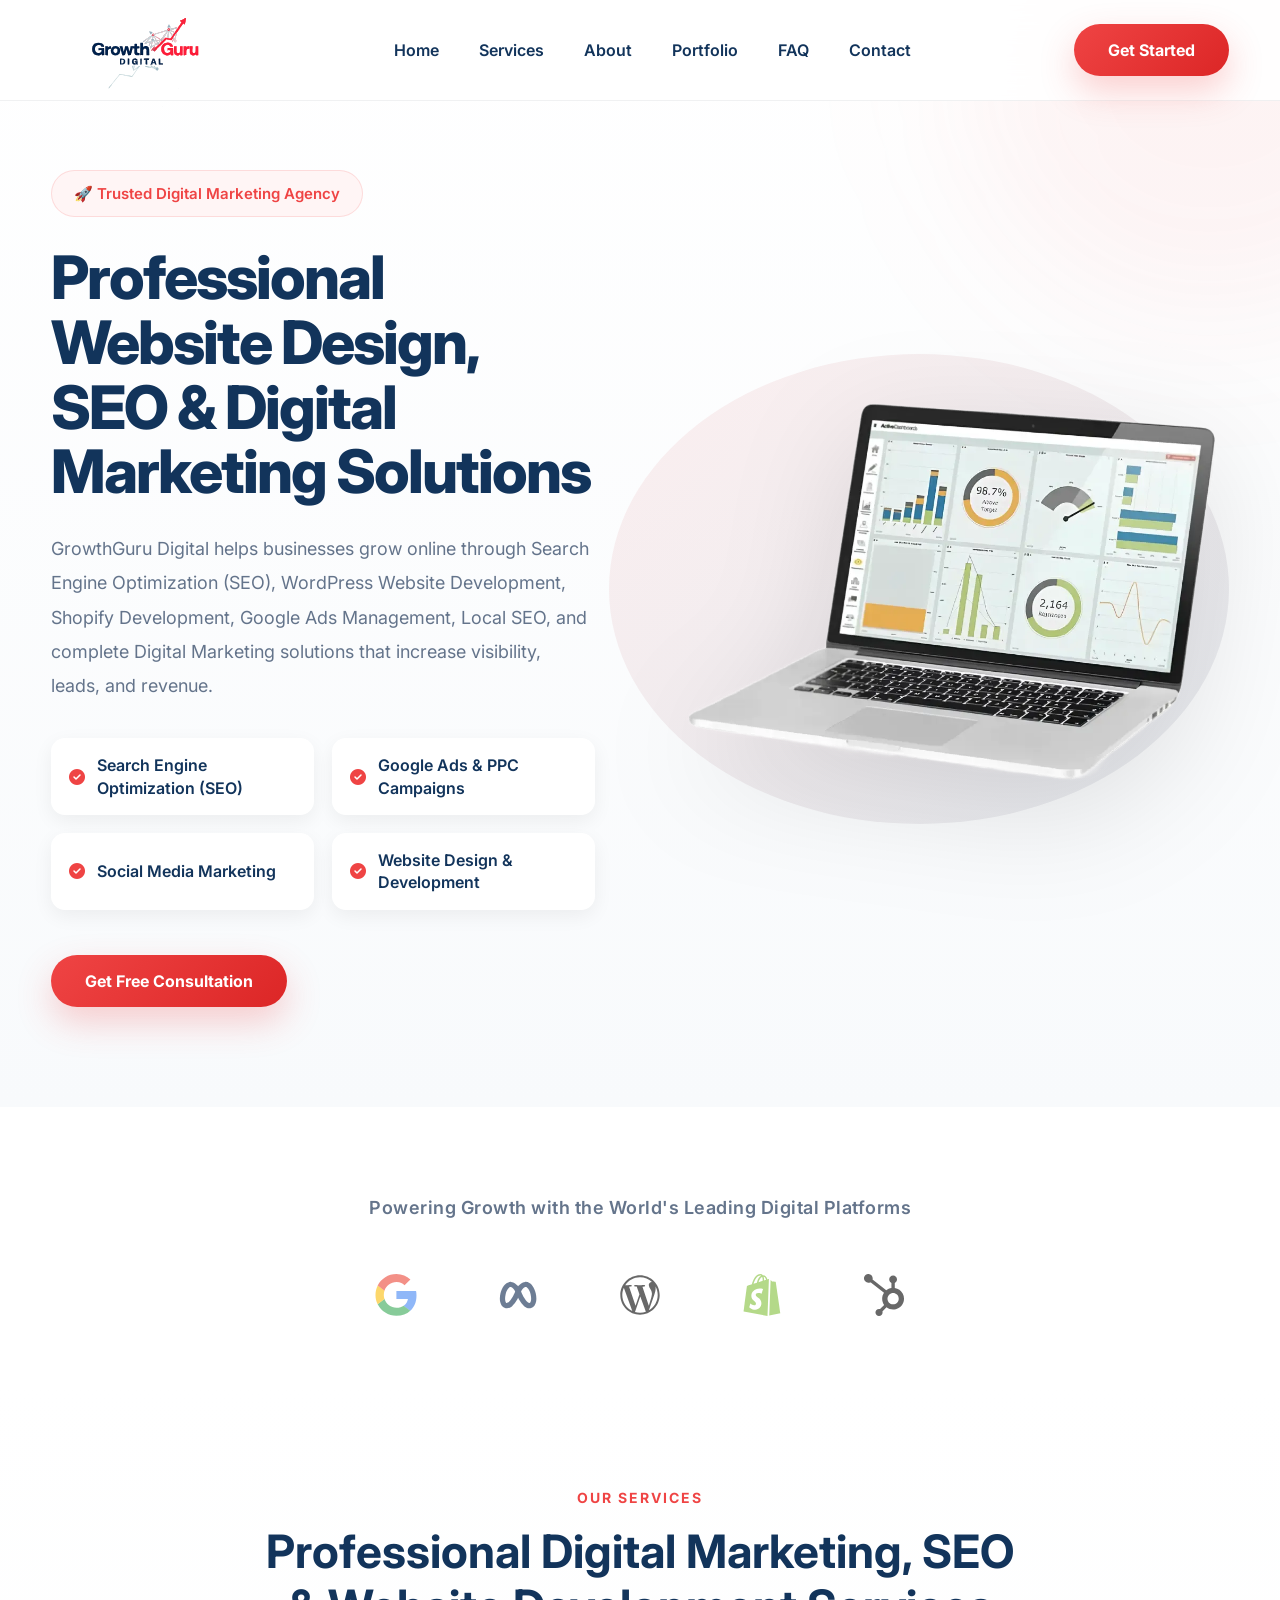
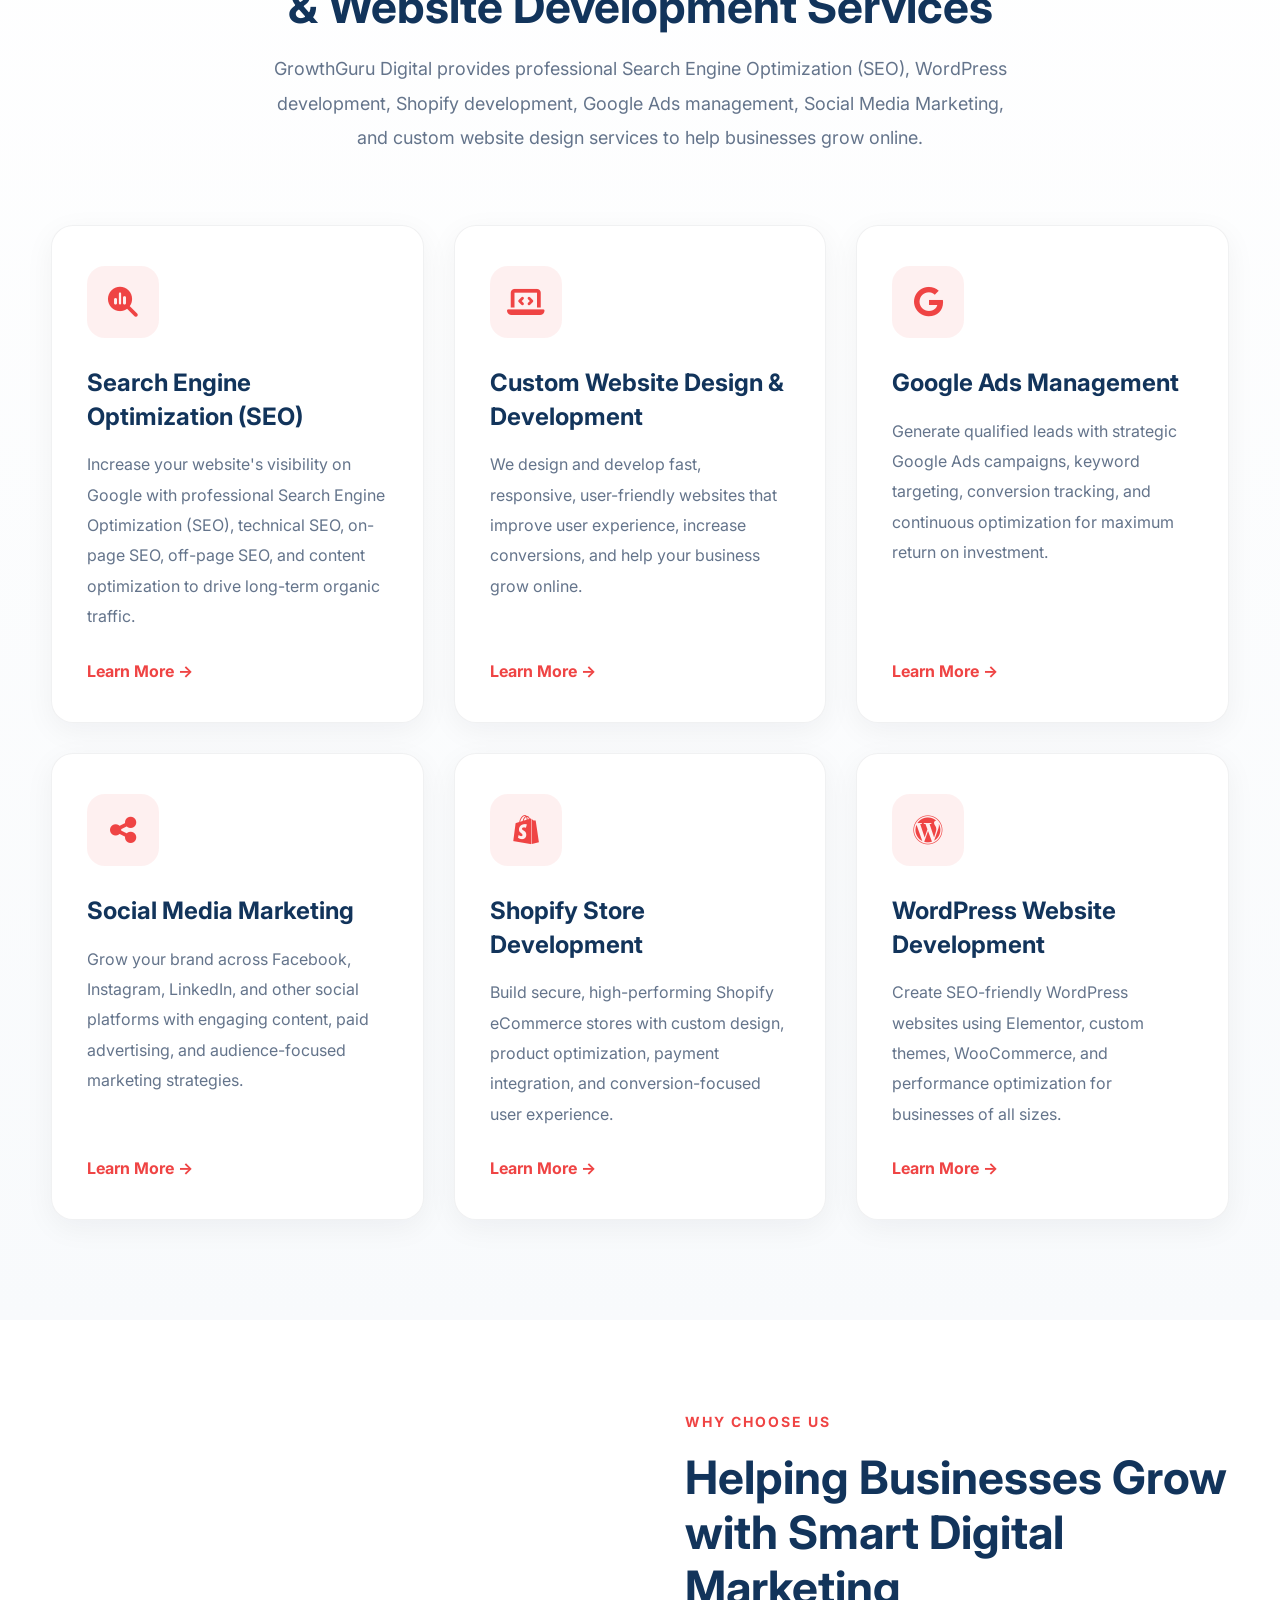
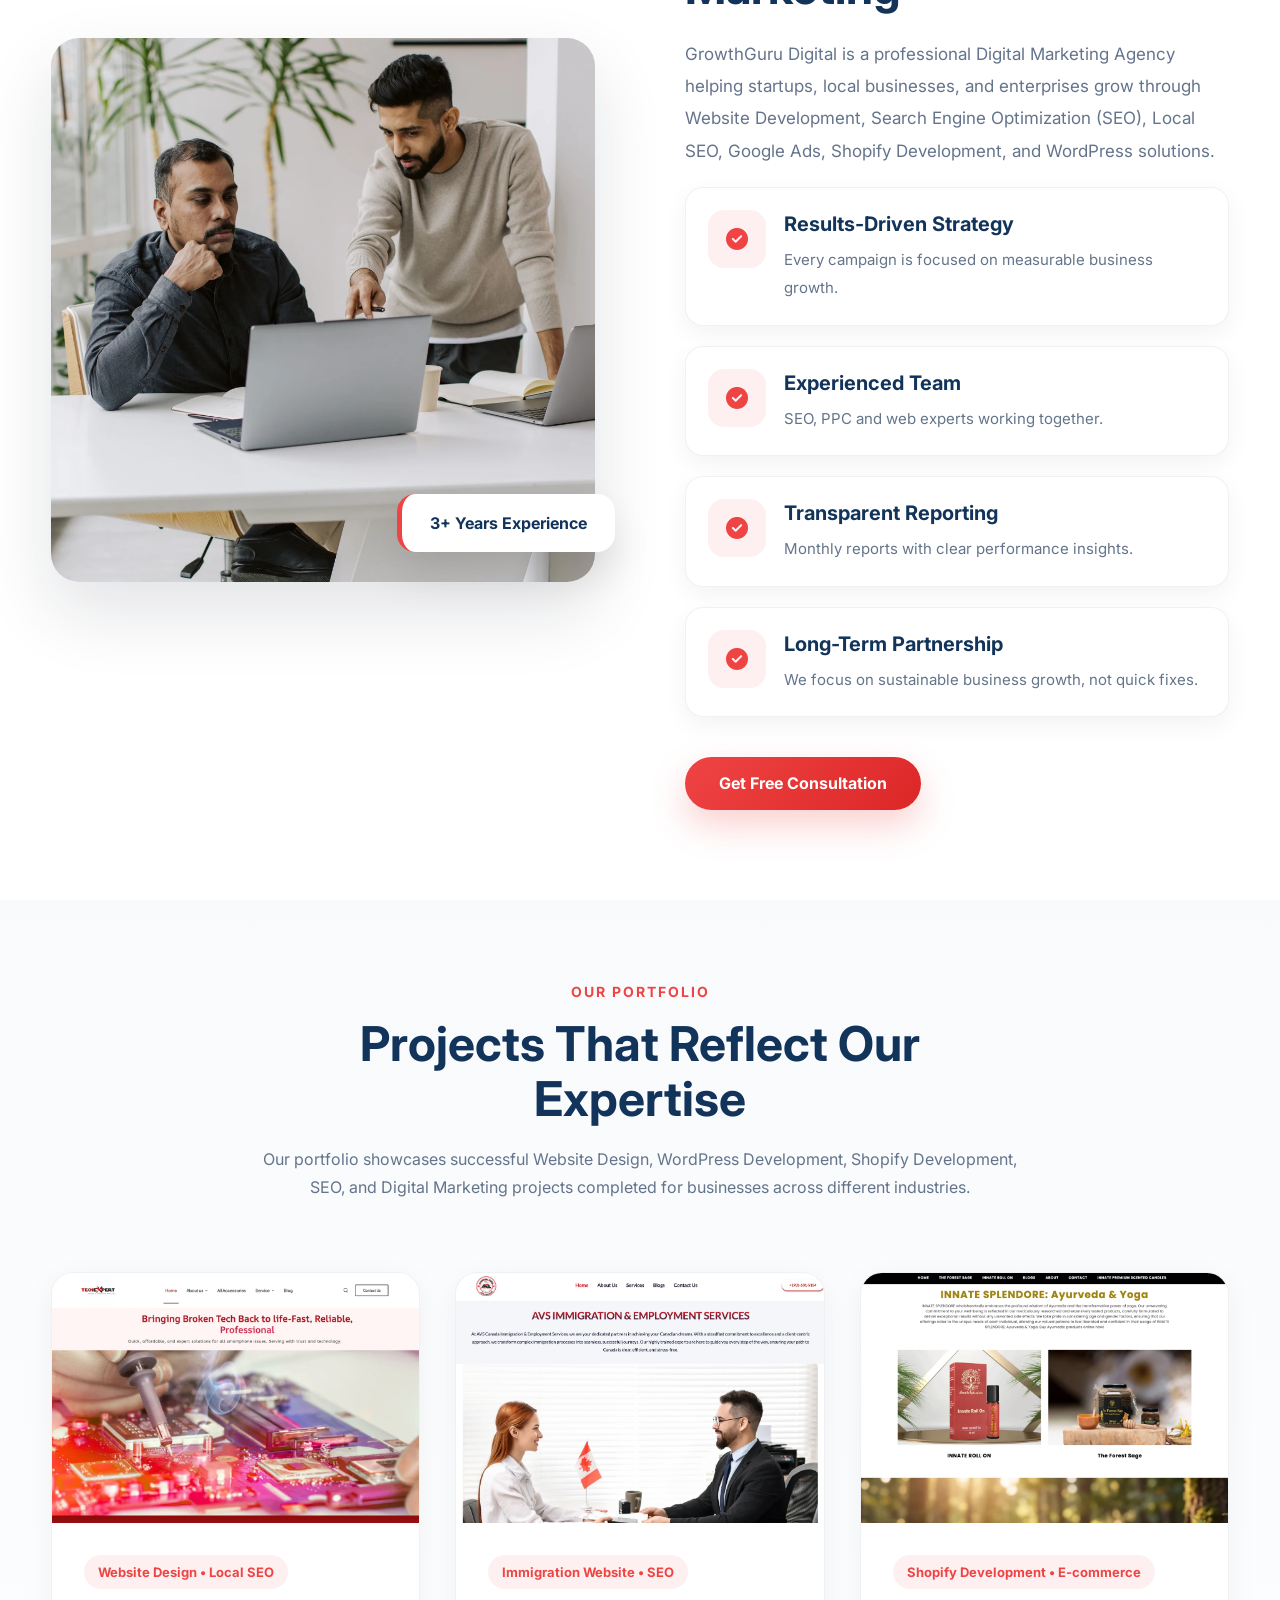
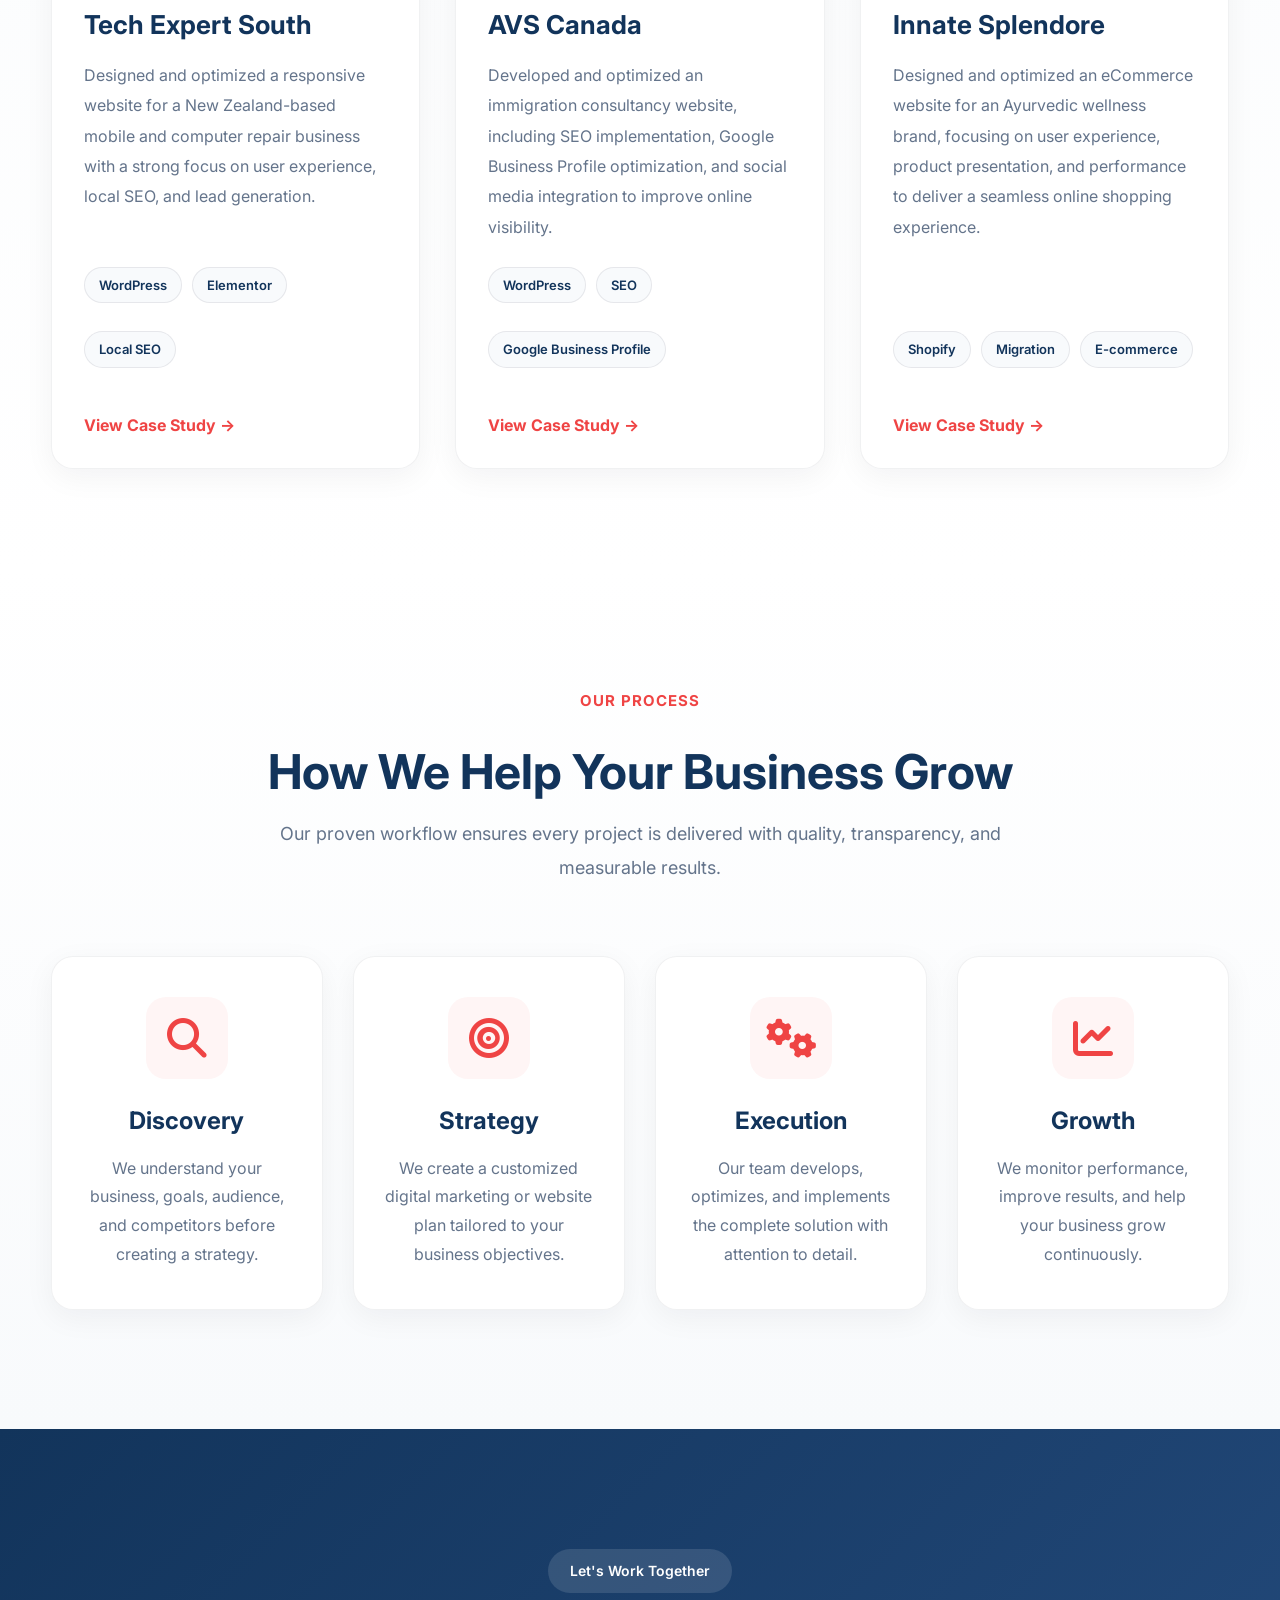
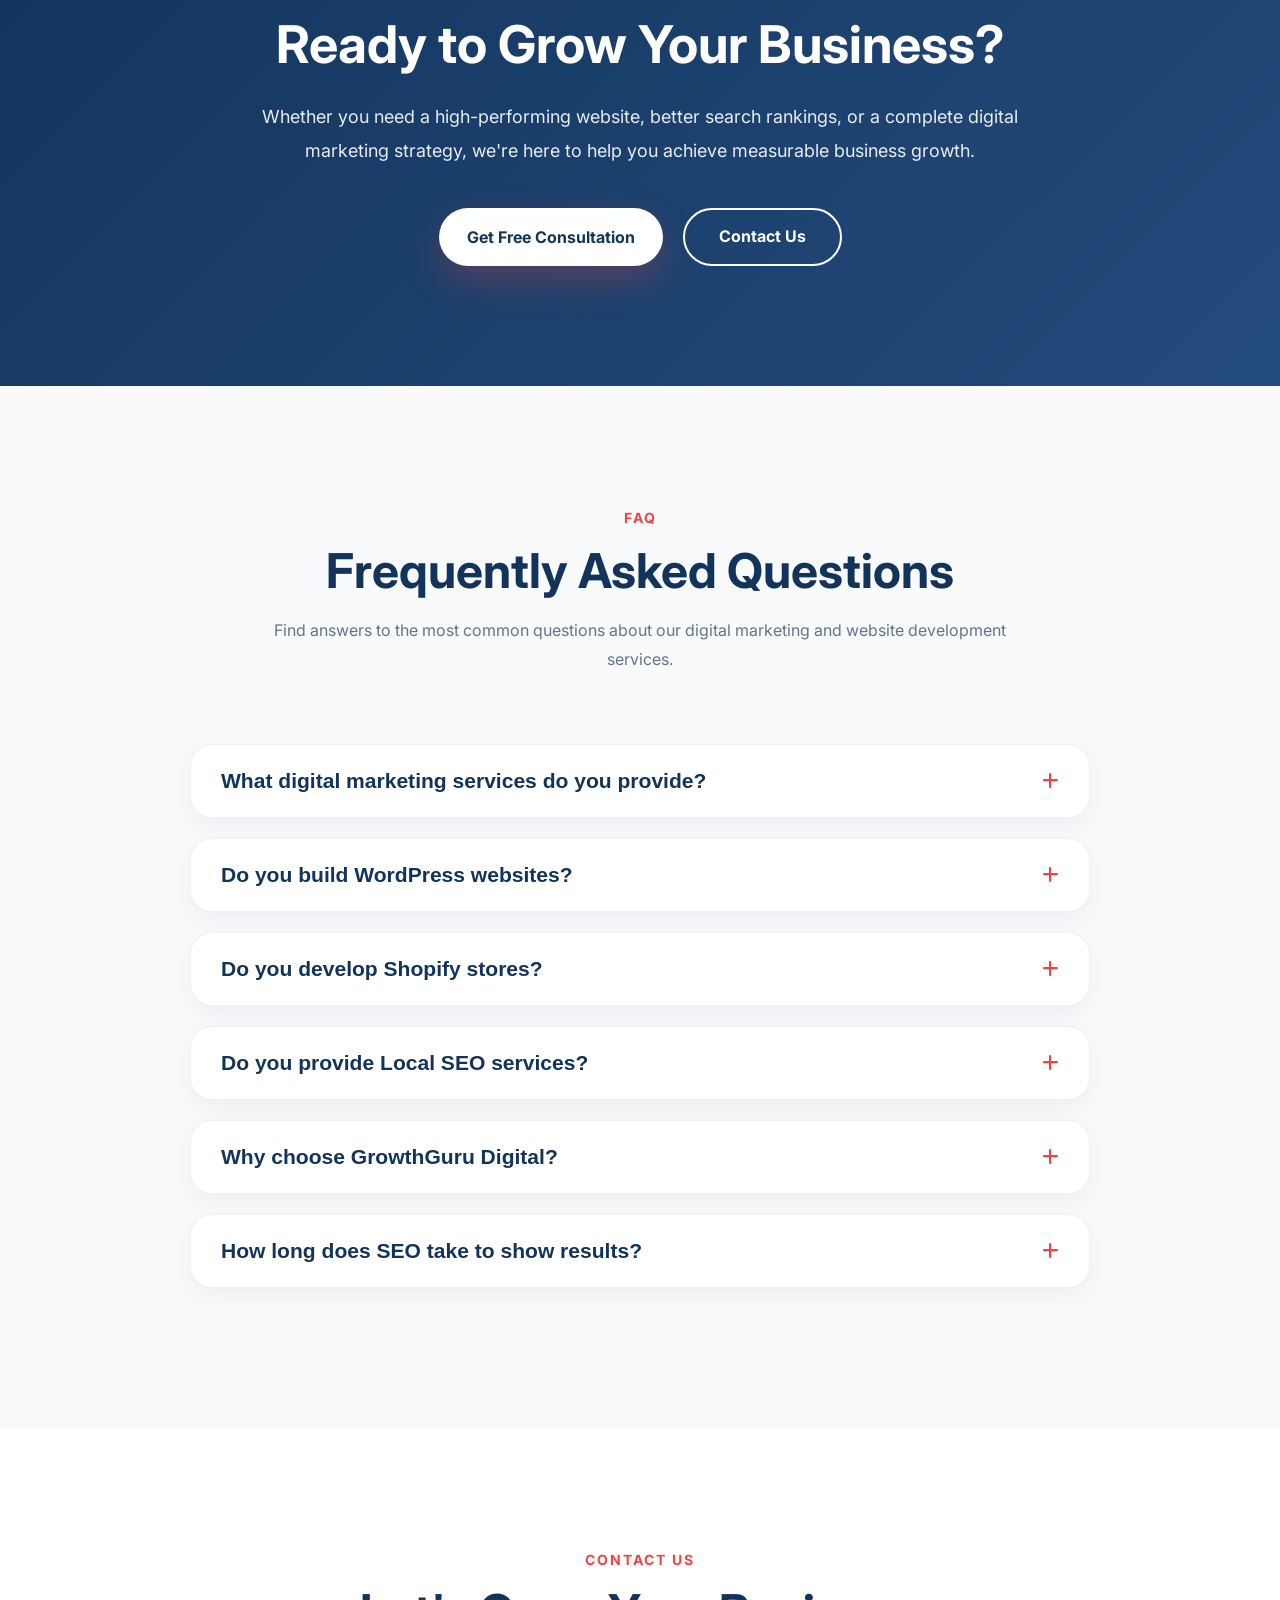
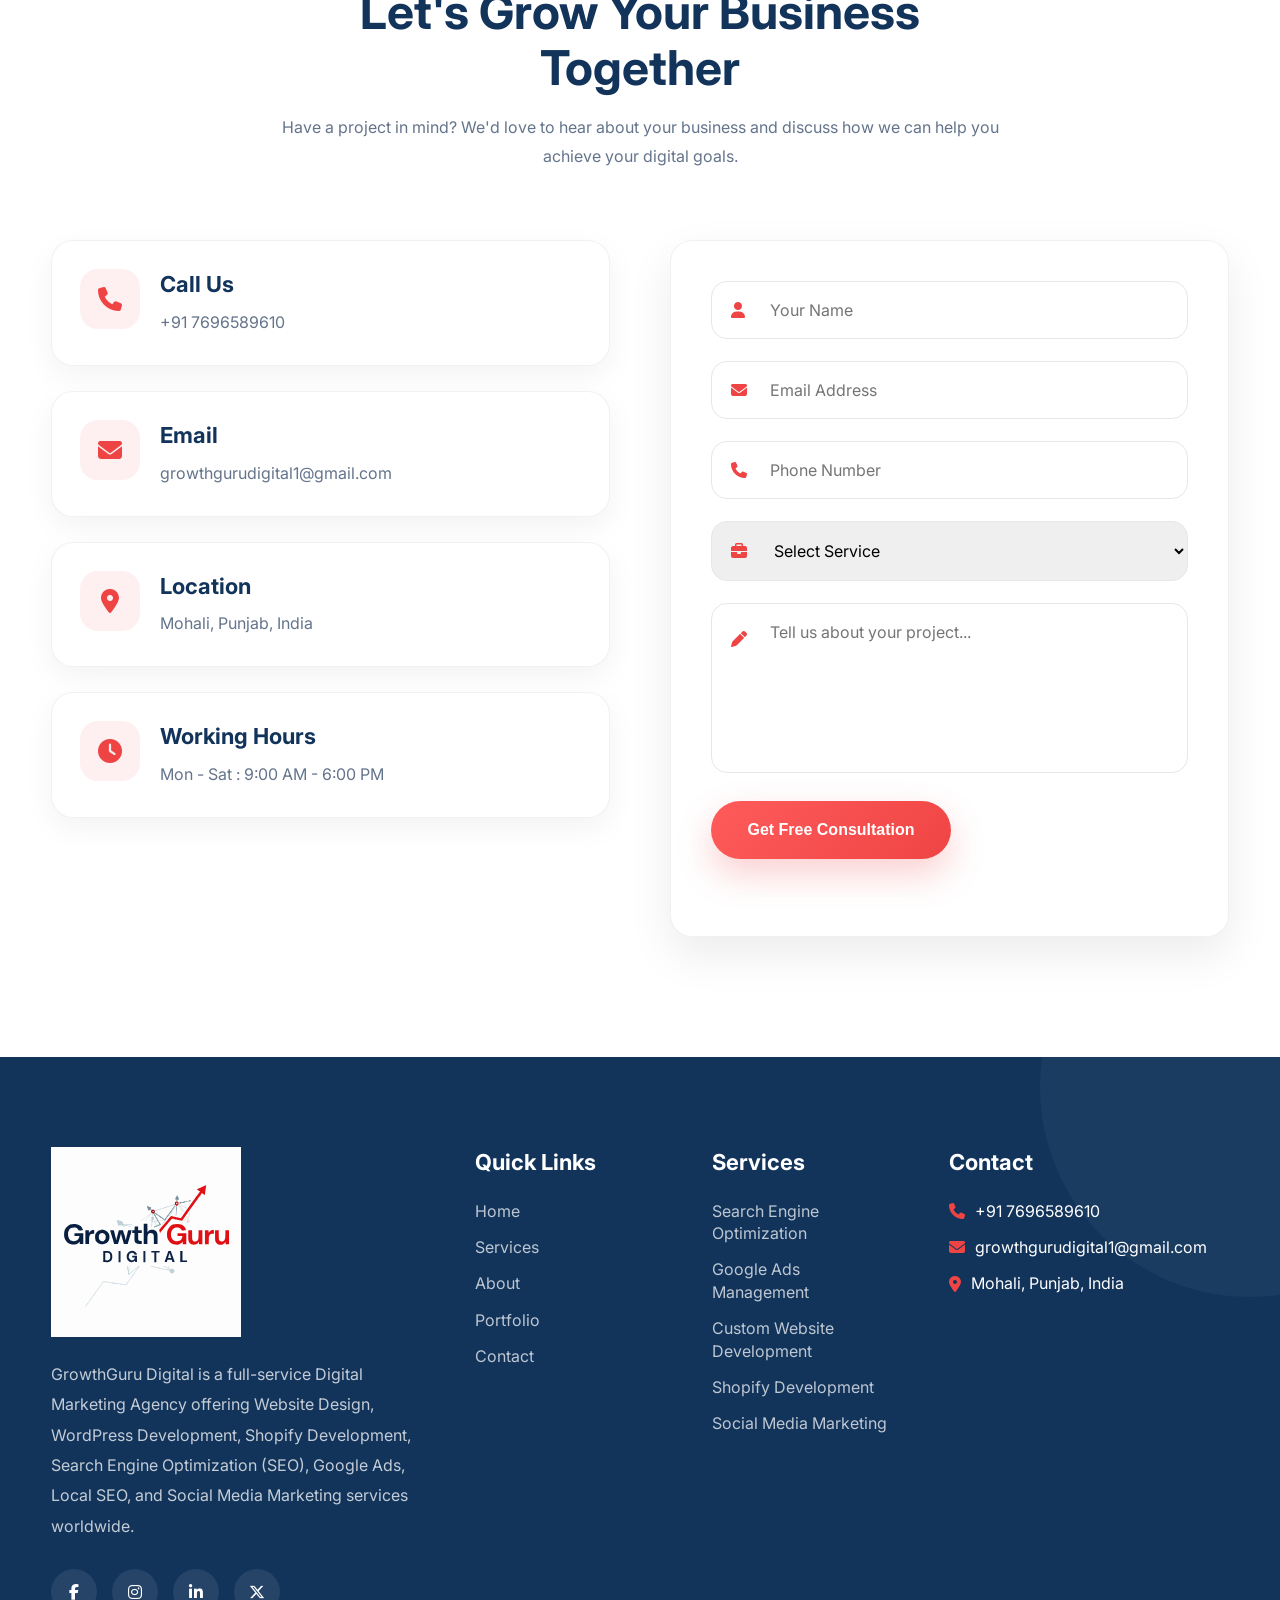
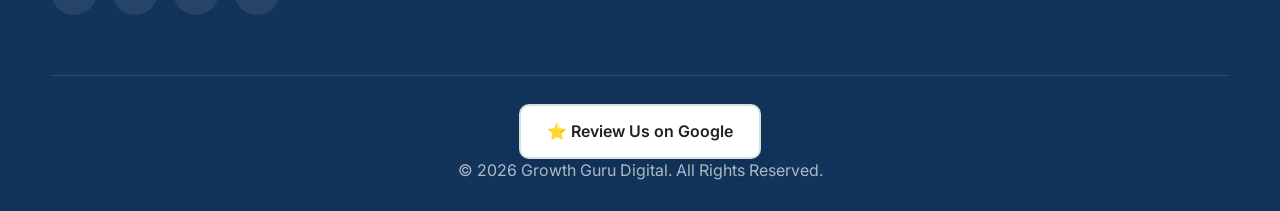
==== index.html @ 596ff318 "Move Google review link to footer section" ====
<!DOCTYPE html>
<html lang="en">

<head>

    <!-- Basic Meta -->
    <meta charset="UTF-8">
    <meta http-equiv="X-UA-Compatible" content="IE=edge">
    <meta name="viewport" content="width=device-width, initial-scale=1.0">


    <link rel="icon" type="image/x-icon" href="image/favicon.ico">
<link rel="icon" type="image/png" sizes="16x16" href="image/favicon-16x16.png">
<link rel="icon" type="image/png" sizes="32x32" href="image/favicon-32x32.png">
<link rel="apple-touch-icon" sizes="180x180" href="image/apple-touch-icon.png">
<link rel="manifest" href="image/site.webmanifest">
<meta name="theme-color" content="#EF4444">


    <!-- SEO -->
    <title>GrowthGuru Digital | Web Design, SEO & Digital Marketing Agency</title>

    <meta name="description" content="GrowthGuru Digital helps businesses grow with professional website design, WordPress development, SEO, Local SEO, Google Business Profile optimization, Shopify development, and digital marketing services.">

    <meta name="keywords" content="SEO Agency, WordPress Developer, Web Design, Digital Marketing, Local SEO, Google Business Profile, Shopify Development, GrowthGuru Digital">

    <meta name="author" content="GrowthGuru Digital">

    <meta name="robots" content="index, follow, max-image-preview:large">

    <meta name="format-detection" content="telephone=no">

    <meta name="referrer" content="strict-origin-when-cross-origin">

    <meta name="color-scheme" content="light">

    <!-- Apple -->
    <meta name="mobile-web-app-capable" content="yes">
    <meta name="apple-mobile-web-app-capable" content="yes">
    <meta name="apple-mobile-web-app-status-bar-style" content="default">

    <!-- Canonical -->
    <!-- Replace with your live domain -->
    <link rel="canonical" href="https://growthgurudigital.com/">

    <!-- Open Graph -->
    <meta property="og:type" content="website">
    <meta property="og:title" content="GrowthGuru Digital">
    <meta property="og:description" content="Professional Website Design, SEO, Local SEO & Digital Marketing Services.">
    <meta property="og:image" content="https://growthgurudigital.com/image/og-image.jpg">
    <meta property="og:url" content="https://growthgurudigital.com/">
    <meta property="og:site_name" content="GrowthGuru Digital">

    <!-- Twitter -->
    <meta name="twitter:card" content="summary_large_image">
    <meta name="twitter:title" content="GrowthGuru Digital">
    <meta name="twitter:description" content="Professional Website Design, SEO & Digital Marketing Agency">
    <meta name="twitter:image" content="image/og-image.jpg">

    <!-- Performance -->
    <link rel="preconnect" href="https://fonts.googleapis.com">
    <link rel="preconnect" href="https://fonts.gstatic.com" crossorigin>

    <!-- Fonts -->
    <link
rel="preload"
href="https://fonts.googleapis.com/css2?family=Inter:wght@400;500;600;700&display=swap"
as="style"
onload="this.onload=null;this.rel='stylesheet'">

<noscript>
<link
rel="stylesheet"
href="https://fonts.googleapis.com/css2?family=Inter:wght@400;500;600;700&display=swap">
</noscript>

    <link
rel="preload"
href="https://cdnjs.cloudflare.com/ajax/libs/font-awesome/6.7.2/css/all.min.css"
as="style"
onload="this.onload=null;this.rel='stylesheet'">

<noscript>
<link
rel="stylesheet"
href="https://cdnjs.cloudflare.com/ajax/libs/font-awesome/6.7.2/css/all.min.css">
</noscript>

    <!-- Main CSS -->
    <link rel="stylesheet" href="css/style.css">

    <!-- AOS Animation -->
    <link
rel="preload"
href="https://unpkg.com/aos@2.3.4/dist/aos.css"
as="style"
onload="this.onload=null;this.rel='stylesheet'">

<noscript>
<link
rel="stylesheet"
href="https://unpkg.com/aos@2.3.4/dist/aos.css">
</noscript>

    <!-- Organization Schema -->
<script type="application/ld+json">
{
  "@context": "https://schema.org",
  "@type": "Organization",
  "name": "GrowthGuru Digital",
  "url": "https://growthgurudigital.com/",
  "logo": "https://growthgurudigital.com/image/log.png",
  "description": "GrowthGuru Digital is a digital marketing agency specializing in Website Design, WordPress Development, SEO, Local SEO, Shopify Development, Google Ads and Digital Marketing.",
  "email": "growthgurudigital1@gmail.com",
  "sameAs": [
    "https://www.instagram.com/growth_guru_digital/"
  ]
}
</script>
<!-- Website Schema -->
<script type="application/ld+json">
{
  "@context":"https://schema.org",
  "@type":"WebSite",
  "name":"GrowthGuru Digital",
  "url":"https://growthgurudigital.com/",
  "description":"Professional Website Design, SEO, Local SEO, Shopify Development and Digital Marketing Agency.",
  "inLanguage":"en",
  "publisher":{
      "@type":"Organization",
      "name":"GrowthGuru Digital"
  }
}
</script>
<!-- Local Business Schema -->
<script type="application/ld+json">
{
  "@context":"https://schema.org",
  "@type":"ProfessionalService",
  "@id":"https://growthgurudigital.com/#business",
  "name":"GrowthGuru Digital",
  "image":"https://growthgurudigital.com/image/logo.svg",
  "url":"https://growthgurudigital.com/",
  "telephone":"+91-7696589610",
  "email":"growthgurudigital1@gmail.com",
  "priceRange":"$$",
  "address":{
      "@type":"PostalAddress",
      "streetAddress":"Mohali",
      "addressLocality":"Mohali",
      "addressRegion":"Punjab",
      "postalCode":"160055",
      "addressCountry":"IN"
  },
  "openingHoursSpecification":[
      {
        "@type":"OpeningHoursSpecification",
        "dayOfWeek":[
          "Monday",
          "Tuesday",
          "Wednesday",
          "Thursday",
          "Friday",
          "Saturday"
        ],
        "opens":"09:00",
        "closes":"18:00"
      }
  ],
  "areaServed":[
      "India",
      "Canada",
      "United States",
      "United Kingdom",
      "Australia",
      "New Zealand"
  ]
}
</script>

<!-- Service Schema -->
<script type="application/ld+json">
{
  "@context":"https://schema.org",
  "@type":"Service",
  "serviceType":"Digital Marketing Services",
  "provider":{
      "@type":"Organization",
      "name":"GrowthGuru Digital"
  },
  "hasOfferCatalog":{
      "@type":"OfferCatalog",
      "name":"Digital Marketing Services",
      "itemListElement":[
          {
             "@type":"Offer",
             "itemOffered":{
                 "@type":"Service",
                 "name":"Website Design"
             }
          },
          {
             "@type":"Offer",
             "itemOffered":{
                 "@type":"Service",
                 "name":"WordPress Development"
             }
          },
          {
             "@type":"Offer",
             "itemOffered":{
                 "@type":"Service",
                 "name":"Shopify Development"
             }
          },
          {
             "@type":"Offer",
             "itemOffered":{
                 "@type":"Service",
                 "name":"Search Engine Optimization (SEO)"
             }
          },
          {
             "@type":"Offer",
             "itemOffered":{
                 "@type":"Service",
                 "name":"Local SEO"
             }
          },
          {
             "@type":"Offer",
             "itemOffered":{
                 "@type":"Service",
                 "name":"Google Business Profile Optimization"
             }
          }
      ]
  }
}
</script>
    <script type="application/ld+json">
{
  "@context":"https://schema.org",
  "@type":"OfferCatalog",
  "@id":"https://growthgurudigital.com/#offercatalog",
  "name":"GrowthGuru Digital Services",
  "itemListElement":[
    {
      "@type":"Offer",
      "itemOffered":{
        "@type":"Service",
        "name":"WordPress Website Development"
      }
    },
    {
      "@type":"Offer",
      "itemOffered":{
        "@type":"Service",
        "name":"Shopify Store Development"
      }
    },
    {
      "@type":"Offer",
      "itemOffered":{
        "@type":"Service",
        "name":"Search Engine Optimization (SEO)"
      }
    },
    {
      "@type":"Offer",
      "itemOffered":{
        "@type":"Service",
        "name":"Local SEO"
      }
    },
    {
      "@type":"Offer",
      "itemOffered":{
        "@type":"Service",
        "name":"Technical SEO"
      }
    },
    {
      "@type":"Offer",
      "itemOffered":{
        "@type":"Service",
        "name":"Google Ads Management"
      }
    },
    {
      "@type":"Offer",
      "itemOffered":{
        "@type":"Service",
        "name":"Social Media Marketing"
      }
    },
    {
      "@type":"Offer",
      "itemOffered":{
        "@type":"Service",
        "name":"Website Speed Optimization"
      }
    }
  ]
}
</script>

<!-- Breadcrumb Schema -->
<script type="application/ld+json">
{
 "@context":"https://schema.org",
 "@type":"BreadcrumbList",
 "itemListElement":[
   {
     "@type":"ListItem",
     "position":1,
     "name":"Home",
     "item":"https://growthgurudigital.com/"
   }
 ]
}
</script>

<!-- FAQ Schema -->
<script type="application/ld+json">
{
  "@context":"https://schema.org",
  "@type":"FAQPage",
  "mainEntity":[

    {
      "@type":"Question",
      "name":"What digital marketing services does GrowthGuru Digital provide?",
      "acceptedAnswer":{
        "@type":"Answer",
        "text":"GrowthGuru Digital provides Search Engine Optimization (SEO), Website Design, WordPress Development, Shopify Development, Google Ads Management, Local SEO, Google Business Profile Optimization, and Social Media Marketing services."
      }
    },

    {
      "@type":"Question",
      "name":"Do you build WordPress websites?",
      "acceptedAnswer":{
        "@type":"Answer",
        "text":"Yes. We design and develop responsive, SEO-friendly, fast-loading WordPress websites for businesses of all sizes."
      }
    },

    {
      "@type":"Question",
      "name":"Do you develop Shopify stores?",
      "acceptedAnswer":{
        "@type":"Answer",
        "text":"Yes. We build custom Shopify stores with modern design, secure payment integration, and conversion-focused layouts."
      }
    },

    {
      "@type":"Question",
      "name":"Do you provide Local SEO services?",
      "acceptedAnswer":{
        "@type":"Answer",
        "text":"Yes. We optimize Google Business Profiles, local citations, local keywords, and maps visibility to improve local search rankings."
      }
    },

    {
      "@type":"Question",
      "name":"Why choose GrowthGuru Digital?",
      "acceptedAnswer":{
        "@type":"Answer",
        "text":"GrowthGuru Digital focuses on modern website development, SEO, digital marketing strategies, performance optimization, and AI-ready content to help businesses grow online."
      }
    }

  ]
}
</script>
    <script type="application/ld+json">
{
  "@context":"https://schema.org",
  "@type":"Service",
  "@id":"https://growthgurudigital.com/#services",
  "name":"Digital Marketing Services",
  "description":"GrowthGuru Digital provides professional WordPress Development, Shopify Development, Search Engine Optimization (SEO), Local SEO, Google Ads Management, Technical SEO, Website Speed Optimization and Social Media Marketing services for businesses worldwide.",
  "provider":{
    "@type":"Organization",
    "@id":"https://growthgurudigital.com/#organization"
  },
  "serviceType":[
    "WordPress Website Development",
    "Shopify Store Development",
    "Search Engine Optimization",
    "Local SEO",
    "Technical SEO",
    "Google Ads Management",
    "Social Media Marketing",
    "Website Speed Optimization"
  ],
  "areaServed":{
    "@type":"Place",
    "name":"Worldwide"
  },
  "audience":{
    "@type":"Audience",
    "audienceType":[
      "Small Businesses",
      "Startups",
      "eCommerce Businesses",
      "Local Businesses",
      "Corporate Businesses"
    ]
  },
  "url":"https://growthgurudigital.com/"
}
</script>

    <!-- Google Analytics 4 -->
<script async src="https://www.googletagmanager.com/gtag/js?id=G-Q2MKQDM11H"></script>
<script>
window.dataLayer = window.dataLayer || [];
function gtag(){dataLayer.push(arguments);}

gtag('js', new Date());

gtag('config', 'G-Q2MKQDM11H');
</script>
    
</head>


<body>

    <header class="navbar">

    <div class="container">

        <!-- Logo -->
        <a href="#home" class="logo">
            <img src="image/logo1.svg" alt="GrowthGuru Digital Logo" loading="eager">
        </a>

        <!-- Navigation -->
        <nav class="nav-links">

            <a href="#home">Home</a>
            <a href="#services">Services</a>
            <a href="#about">About</a>
            <a href="#portfolio">Portfolio</a>
            <a href="#faq">FAQ</a>
            <a href="#contact">Contact</a>

        </nav>

        <!-- Mobile Menu -->
        <button class="menu-toggle" aria-label="Open Menu">
            <i class="fa-solid fa-bars"></i>
        </button>

        <!-- CTA Button -->
        <a href="#contact" class="btn">Get Started</a>

    </div>

</header>

        <!--section hero-->
        <main>
       <section id="home" class="hero">
            <div class="container">
            <div class="hero-left" data-aos="fade-right">
                <span class="hero-tag">
🚀 Trusted Digital Marketing Agency
</span>
                <h1>
Professional Website Design, SEO & Digital Marketing Solutions
</h1>

<p>

GrowthGuru Digital helps businesses grow online through Search Engine Optimization (SEO), 
WordPress Website Development, Shopify Development, Google Ads Management, Local SEO, and 
complete Digital Marketing solutions that increase visibility, leads, and revenue.

</p>

                <ul>
                     <li><i class="fa-solid fa-circle-check"></i>Search Engine Optimization (SEO)</li>
                     <li><i class="fa-solid fa-circle-check"></i>Google Ads & PPC Campaigns</li>
                     <li><i class="fa-solid fa-circle-check"></i>Social Media Marketing</li>
                     <li><i class="fa-solid fa-circle-check"></i>Website Design & Development</li>
                    </ul>

                    <div class="hero-btn">
                        <a href="#contact" class="btn">
Get Free Consultation
</a></div>
                        </div>
                
            <div class="hero-right" data-aos="fade-left">
              <img
src="image/hero_image.webp"alt="Professional Website Design, SEO and Digital Marketing Services by GrowthGuru Digital"
width="650"
height="600"
loading="eager"
fetchpriority="high"
decoding="async">
                            </div>
                        </div>

        </section>

<section class="trusted">
    <div class="container">

        <div class="section-heading" data-aos="fade-up">
            <p>Powering Growth with the World's Leading Digital Platforms</p></div>

        <div class="trusted-logos">
            <img src="image/google-icon-logo-svgrepo-com.svg" alt="Google" loading="lazy">
            <img src="image/meta-svgrepo-com.svg" alt="Meta">
            <img src="image/wordpress-svgrepo-com.svg" alt="WordPress" loading="lazy">
            <img src="image/shopify-color-svgrepo-com.svg" alt="Shopify" loading="lazy">
            <img src="image/hubspot-svgrepo-com.svg" alt="HubSpot" loading="lazy">
        </div>
</section>

          <!-- Services Section -->
<section id="services" class="services">

    <div class="container">

        <div class="section-heading">
            <span>Our Services</span>
            <h2>Professional Digital Marketing, SEO & Website Development Services</h2>
            <p>
GrowthGuru Digital provides professional Search Engine Optimization (SEO), WordPress development, 
Shopify development, Google Ads management, Social Media Marketing, and custom website design services to help businesses grow online.
</p>
        </div>

        <div class="services-grid">

            <!-- Card 1 -->
            <div class="service-card" data-aos="zoom-in">
                <i class="fa-solid fa-magnifying-glass-chart"></i>
                <h3>Search Engine Optimization (SEO)</h3>

<p>
Increase your website's visibility on Google with professional Search Engine Optimization (SEO), 
technical SEO, on-page SEO, off-page SEO, and content optimization to drive long-term organic traffic.
</p>
                <a href="#">Learn More →</a>
            </div>

            <!-- Card 2 -->
            <div class="service-card" data-aos="zoom-in">
                <i class="fa-solid fa-laptop-code"></i>
                <h3>Custom Website Design & Development</h3>

<p>
We design and develop fast, responsive, user-friendly websites that 
improve user experience, increase conversions, and help your business grow online.
</p>
                <a href="#">Learn More →</a>
            </div>

            <!-- Card 3 -->
            <div class="service-card" data-aos="zoom-in">
                <i class="fa-brands fa-google"></i>
                <h3>Google Ads Management</h3>

<p>
Generate qualified leads with strategic Google Ads campaigns, 
keyword targeting, conversion tracking, and continuous optimization for maximum return on investment.
</p>
                <a href="#">Learn More →</a>
            </div>

            <!-- Card 4 -->
            <div class="service-card" data-aos="zoom-in">
                <i class="fa-solid fa-share-nodes"></i>
                <h3>Social Media Marketing</h3>

<p>
Grow your brand across Facebook, Instagram, LinkedIn, 
and other social platforms with engaging content, paid advertising, and audience-focused marketing strategies.
</p>
                <a href="#">Learn More →</a>
            </div>

            <!-- Card 5 -->
            <div class="service-card" data-aos="zoom-in">
                <i class="fa-brands fa-shopify"></i>
                <h3>Shopify Store Development</h3>

<p>
Build secure, high-performing Shopify eCommerce stores with custom design, 
product optimization, payment integration, and conversion-focused user experience.
</p>
                <a href="#">Learn More →</a>
            </div>

            <!-- Card 6 -->
            <div class="service-card" data-aos="zoom-in">
                <i class="fa-brands fa-wordpress"></i>
                <h3>WordPress Website Development</h3>

<p>
Create SEO-friendly WordPress websites using Elementor, 
custom themes, WooCommerce, and performance optimization for businesses of all sizes.
</p>
                <a href="#">Learn More →</a>
            </div>

        </div>

    </div>

</section>

<!-- Why Choose Us Section -->

<section id="about" class="about">
    <div class="container">

        <div class="about-left" data-aos="fade-right">

            <img src="image/Why Choose me.webp" alt="Why Choose Growth Guru Digital" loading="lazy">

        </div>

        <div class="about-right" data-aos="fade-left">

            <span>WHY CHOOSE US</span>

            <h2>
                Helping Businesses Grow with Smart Digital Marketing
            </h2>

            <p>

GrowthGuru Digital is a professional Digital Marketing Agency helping startups, 
local businesses, and enterprises grow through Website Development, Search Engine Optimization (SEO), 
Local SEO, Google Ads, Shopify Development, and WordPress solutions.

</p>

            <div class="about-list">
<div class="about-features">
                <div class="about-item">
                    <i class="fa-solid fa-circle-check"></i>
                    <div>
                        <h4>Results-Driven Strategy</h4>
                        <p>Every campaign is focused on measurable business growth.</p>
                    </div>
                </div>

                <div class="about-item">
                    <i class="fa-solid fa-circle-check"></i>
                    <div>
                        <h4>Experienced Team</h4>
                        <p>SEO, PPC and web experts working together.</p>
                    </div>
                </div>

                <div class="about-item">
                    <i class="fa-solid fa-circle-check"></i>
                    <div>
                        <h4>Transparent Reporting</h4>
                        <p>Monthly reports with clear performance insights.</p>
                    </div>
                </div>

                <div class="about-item">
                    <i class="fa-solid fa-circle-check"></i>
                    <div>
                        <h4>Long-Term Partnership</h4>
                        <p>We focus on sustainable business growth, not quick fixes.</p>
                    </div>
                </div>
</div>
            </div>
<div class="about-btn">
            <a href="#contact" class="btn">Get Free Consultation</a></div>

        </div>

    </div>

</section>

<!-- Portfolio Section -->

<section id="portfolio" class="portfolio" data-aos="fade-up">

    <div class="container">

        <div class="section-heading">
            <span>Our Portfolio</span>

            <h2>Projects That Reflect Our Expertise</h2>

            <p>

Our portfolio showcases successful Website Design, WordPress Development, 
Shopify Development, SEO, and Digital Marketing projects completed for 
businesses across different industries.

</p>
        </div>

        <div class="portfolio-grid">

            <!-- Project 1 -->

            <div class="portfolio-card" data-aos="fade-up">

                <img src="image/Tech South Expert.webp" loading="lazy" alt="Tech Expert South WordPress Website Development Project">

                <div class="portfolio-content">

                    <span>Website Design • Local SEO</span>

                    <h3>Tech Expert South</h3>

                    <p>
                        Designed and optimized a responsive website for a New Zealand-based
                        mobile and computer repair business with a strong focus on user
                        experience, local SEO, and lead generation.
                    </p>
                    <div class="portfolio-tags">
    <span>WordPress</span>
    <span>Elementor</span>
    <span>Local SEO</span>
</div>

                    <a href="#contact">View Case Study →</a>

                </div>

            </div>

            <!-- Project 2 -->

            <div class="portfolio-card" data-aos="fade-down">

                <img src="image/AVS CANADA.webp" loading="lazy" alt="AVS Canada">

                <div class="portfolio-content">

                    <span>Immigration Website • SEO</span>

                    <h3>AVS Canada</h3>

                    <p>
                        Developed and optimized an immigration consultancy website,
                        including SEO implementation, Google Business Profile optimization,
                        and social media integration to improve online visibility.
                    </p>
                    <div class="portfolio-tags">
    <span>WordPress</span>
    <span>SEO</span>
    <span>Google Business Profile</span>
</div>

                    <a href="#contact">View Case Study →</a>

                </div>

            </div>

            <!-- Project 3 -->

<div class="portfolio-card" data-aos="fade-up">

    <img src="image/INNATE SPLENDORE.webp" loading="lazy" alt="Innate Splendore">

    <div class="portfolio-content">

        <span>Shopify Development • E-commerce</span>

        <h3>Innate Splendore</h3>

        <p>
            Designed and optimized an eCommerce website for an Ayurvedic wellness brand,
            focusing on user experience, product presentation, and performance to deliver
            a seamless online shopping experience.
        </p>

        <div class="portfolio-tags">
    <span>Shopify</span>
    <span>Migration</span>
    <span>E-commerce</span>
</div>

        <a href="#contact">View Case Study →</a>


                </div>

            </div>

        </div>

    </div>

</section>

<!-- Testimonials Section 




<section id="testimonials" class="testimonials"> data-aos="fade-up"> 

    <div class="container">

        <div class="section-heading">

            <span>Testimonials</span>

            <h2>

What Our Digital Marketing Clients Say

</h2>
            <p>
                We are committed to delivering exceptional digital experiences
                that help businesses grow with confidence.
            </p>

        </div>

        <div class="testimonial-grid">

            <!-- Testimonial 1 

            <div class="testimonial-card">

                <div class="stars">
                    <i class="fa-solid fa-star"></i>
                    <i class="fa-solid fa-star"></i>
                    <i class="fa-solid fa-star"></i>
                    <i class="fa-solid fa-star"></i>
                    <i class="fa-solid fa-star"></i>
                </div>

                <p class="review">
                    "Growth Guru Digital exceeded our expectations with a
                    professional website and a results-driven SEO strategy.
                    The communication was excellent throughout the project."
                </p>

                <div class="client">

                    <img src="image/client-1.webp" loading="lazy" alt="Client">

                    <div>

                        <h4>Client Name</h4>

                        <span>Business Owner</span>

                    </div>

                </div>

            </div>

            <!-- Testimonial 2 

            <div class="testimonial-card">

                <div class="stars">
                    <i class="fa-solid fa-star"></i>
                    <i class="fa-solid fa-star"></i>
                    <i class="fa-solid fa-star"></i>
                    <i class="fa-solid fa-star"></i>
                    <i class="fa-solid fa-star"></i>
                </div>

                <p class="review">
                    "Their team understood our business goals and delivered
                    exactly what we needed. Highly professional and easy to
                    work with."
                </p>

                <div class="client">

                    <img src="image/client-2.webp" loading="lazy" alt="Client">

                    <div>

                        <h4>Client Name</h4>

                        <span>Marketing Manager</span>

                    </div>

                </div>

            </div>

            <!-- Testimonial 3 

            <div class="testimonial-card">

                <div class="stars">
                    <i class="fa-solid fa-star"></i>
                    <i class="fa-solid fa-star"></i>
                    <i class="fa-solid fa-star"></i>
                    <i class="fa-solid fa-star"></i>
                    <i class="fa-solid fa-star"></i>
                </div>

                <p class="review">
                    "The website looks fantastic and the overall experience
                    was smooth from planning to delivery. We would definitely
                    recommend their services."
                </p>

                <div class="client">

                    <img src="image/client-3.webp" loading="lazy" alt="Client">

                    <div>

                        <h4>Client Name</h4>

                        <span>Startup Founder</span>

                    </div>

                </div>

            </div>

        </div>

    </div>

</section> -->
<!-- Our Process -->

<section class="process">

    <div class="container">

        <div class="section-heading">

            <span>Our Process</span>

            <h2>How We Help Your Business Grow</h2>

            <p>
                Our proven workflow ensures every project is delivered
                with quality, transparency, and measurable results.
            </p>

        </div>

        <div class="process-grid" data-aos="flip-up">

            <!-- Step 1 -->

            <div class="process-card">

                <div class="process-icon">
    <i class="fa-solid fa-magnifying-glass"></i>
</div>

                <h3>Discovery</h3>

                <p>
                    We understand your business, goals, audience,
                    and competitors before creating a strategy.
                </p>

            </div>

            <!-- Step 2 -->

            <div class="process-card">

                <div class="process-icon">
    <i class="fa-solid fa-bullseye"></i>
</div>

                <h3>Strategy</h3>

                <p>
                    We create a customized digital marketing or website
                    plan tailored to your business objectives.
                </p>

            </div>

            <!-- Step 3 -->

            <div class="process-card">

                <div class="process-icon">
    <i class="fa-solid fa-gears"></i>
</div>
                <h3>Execution</h3>

                <p>
                    Our team develops, optimizes, and implements
                    the complete solution with attention to detail.
                </p>

            </div>

            <!-- Step 4 -->

            <div class="process-card">

                <div class="process-icon">
    <i class="fa-solid fa-chart-line"></i>
</div>

                <h3>Growth</h3>

                <p>
                    We monitor performance, improve results,
                    and help your business grow continuously.
                </p>

            </div>

        </div>

    </div>

</section>

<!-- CTA Section -->

<section class="cta">

    <div class="container">

        <div class="cta-content">

            <span>Let's Work Together</span>

            <h2>Ready to Grow Your Business?</h2>

            <p>
                Whether you need a high-performing website, better search rankings,
                or a complete digital marketing strategy, we're here to help you
                achieve measurable business growth.
            </p>

            <div class="cta-buttons">

                <a href="#contact" class="btn">
                    Get Free Consultation
                </a>

                <a href="#contact" class="btn-outline">
                    Contact Us
                </a>

            </div>

        </div>

    </div>

</section>
            
<!-- FAQ Section -->

<section id="faq" class="faq" data-aos="fade-up">

    <div class="container">

        <div class="section-heading">

            <span>FAQ</span>

            <h2>Frequently Asked Questions</h2>

            <p>
                Find answers to the most common questions about our digital
                marketing and website development services.
            </p>

        </div>

        <div class="faq-container">

            <!-- FAQ 1 -->

            <div class="faq-item">

                <button class="faq-question">

                    <h3>What digital marketing services do you provide?</h3>


                    <i class="fa-solid fa-plus"></i>

                </button>

                <div class="faq-answer">

                    <p>
                        At GrowthGuru Digital, we offer complete digital marketing services to help businesses grow online. 
                        Our services include Search Engine Optimization (SEO), Local SEO, Google Business Profile (GBP) optimization, 
                        Google Ads (PPC), Social Media Marketing, WordPress Website Development, Shopify Development, Website Design, and Website Maintenance. 
                        We create customized strategies that increase traffic, generate quality leads, and improve your online presence.
                    </p>

                </div>

            </div>

            <!-- FAQ 2 -->

            <div class="faq-item">

                <button class="faq-question">

                    <h3>Do you build WordPress websites?</h3>

                    <i class="fa-solid fa-plus"></i>

                </button>

                <div class="faq-answer">

                    <p>
                        Yes. We design and develop fast, responsive, and SEO-friendly WordPress 
                        websites for businesses of all sizes. Whether you need a business website, portfolio, blog, 
                        or eCommerce store, we build websites that are secure, mobile-friendly, and optimized for better performance and conversions.
                    </p>

                </div>

            </div>

            <!-- FAQ 3 -->

            <div class="faq-item">

                <button class="faq-question">

                   <h3>Do you develop Shopify stores?</h3>


                    <i class="fa-solid fa-plus"></i>

                </button>

                <div class="faq-answer">

                    <p>
                        Absolutely. We build professional Shopify stores that are modern, responsive, and optimized for sales. 
                        From custom store setup and theme customization 
                        to product management and performance optimization, 
                        we help businesses create Shopify stores that deliver a seamless shopping experience.
                    </p>

                </div>

            </div>

            <!-- FAQ 4 -->

            <div class="faq-item">

                <button class="faq-question">

                   <h3>Do you provide Local SEO services?</h3>


                    <i class="fa-solid fa-plus"></i>

                </button>

                <div class="faq-answer">

                    <p>
                        Yes. Our Local SEO services help businesses improve their visibility in local search results and Google Maps. 
                        We optimize your Google Business Profile (GBP), 
                        build local citations, improve local rankings, manage online reviews, and implement proven Local SEO strategies to attract more nearby customers.
                    </p>

                </div>

            </div>

            <!-- FAQ 5-->

            <div class="faq-item">

                <button class="faq-question">

                   <h3>Why choose GrowthGuru Digital?</h3>


                    <i class="fa-solid fa-plus"></i>

                </button>

                <div class="faq-answer">

                    <p>
                        GrowthGuru Digital focuses on delivering result-driven digital marketing solutions tailored to your business goals. 
                        We combine modern website development, SEO, Local SEO, Google Ads, and digital marketing strategies to help businesses increase visibility, generate quality leads, 
                        and achieve long-term growth. Our commitment to quality, transparency, and customer satisfaction makes us a trusted digital marketing partner.
                    </p>

                </div>

            </div>

            <!-- FAQ 6-->

            <div class="faq-item">

                <button class="faq-question">

                   <h3>How long does SEO take to show results?</h3>


                    <i class="fa-solid fa-plus"></i>

                </button>

                <div class="faq-answer">

                    <p>
                        SEO is a long-term strategy, and results typically start appearing within 3 to 6 months, depending on your industry, competition, 
                        and the current condition of your website. 
                        Our focus is on building sustainable rankings that generate consistent organic traffic and long-term business growth.
                    </p>

                </div>

            </div>

        </div>

    </div>

</section>

<!-- Contact Section -->

<section id="contact" class="contact" data-aos="fade-right">

    <div class="container">

        <div class="section-heading">

            <span>Contact Us</span>

            <h2>Let's Grow Your Business Together</h2>

            <p>
                Have a project in mind? We'd love to hear about your business
                and discuss how we can help you achieve your digital goals.
            </p>

        </div>

        <div class="contact-wrapper">

            <!-- Contact Information -->

            <div class="contact-info" data-aos="fade-left">

                <div class="info-box">

                    <i class="fa-solid fa-phone"></i>

                    <div>

                        <h3>Call Us</h3>

                        <p>+91 7696589610</p>

                    </div>

                </div>

                <div class="info-box">

                    <i class="fa-solid fa-envelope"></i>

                    <div>

                        <h3>Email</h3>

                        <p>growthgurudigital1@gmail.com</p>

                    </div>

                </div>

                <div class="info-box">

                    <i class="fa-solid fa-location-dot"></i>

                    <div>

                        <h3>Location</h3>

                        <p>Mohali, Punjab, India</p>

                    </div>

                </div>

                <div class="info-box">

                    <i class="fa-solid fa-clock"></i>

                    <div>

                        <h3>Working Hours</h3>

                        <p>Mon - Sat : 9:00 AM - 6:00 PM</p>

                    </div>

                </div>

            </div>

            <!-- Contact Form -->

            <div class="contact-form">

                <form id="contactForm" action="https://api.web3forms.com/submit" method="POST">

    <input type="hidden" name="access_key" value="1216c5c3-cb2f-424b-9f89-b29145f8481c">

    <input type="hidden" name="subject" value="New Lead From GrowthGuru Digital">

    <input type="hidden" name="from_name" value="GrowthGuru Digital Website">


    <!-- Baaki tumhare inputs -->

    <div class="input-group">
        <i class="fa-solid fa-user"></i>
        <input type="text" name="name" placeholder="Your Name" required>
    </div>

    <div class="input-group">
        <i class="fa-solid fa-envelope"></i>
        <input type="email" name="email" placeholder="Email Address" required>
    </div>

    <div class="input-group">
        <i class="fa-solid fa-phone"></i>
        <input type="tel" name="phone" placeholder="Phone Number">
    </div>

    <div class="input-group">
        <i class="fa-solid fa-briefcase"></i>

       <div class="form-group">

    <label for="service" class="sr-only">
        Select Service
    </label>

    <select id="service" name="service" required>
        <option value="">Select Service</option>
        <option value="SEO">SEO</option>
        <option value="Google Ads">Google Ads</option>
        <option value="Website Development">Website Development</option>
        <option value="Local SEO">Local SEO</option>
        <option value="Social Media Marketing">Social Media Marketing</option>
    </select>

</div>

    </div>

    <div class="input-group textarea-group">

        <i class="fa-solid fa-pen"></i>

        <textarea
name="message"
rows="6"
placeholder="Tell us about your project..."
required></textarea>
    </div>

    <button type="submit" class="btn" id="submitBtn">
    Get Free Consultation
</button>

<div id="result"></div>

</form>
            </div>

        </div>

    </div>

</section>
        </main>


        <!---Footer Section-->


        <footer class="footer">

    <div class="container">

        <div class="footer-grid">

            <!-- Company -->

            <div class="footer-col">

                <img src="image/log.svg" alt="Growth Guru Digital Logo" loading="lazy" class="footer-logo">

                <p>

GrowthGuru Digital is a full-service Digital Marketing Agency offering Website Design, 
WordPress Development, Shopify Development, Search Engine Optimization (SEO), Google Ads, 
Local SEO, and Social Media Marketing services worldwide.

</p>

                <div class="footer-social">

                    <a href="https://www.facebook.com/people/Growthgurudigital/61590296954647/"
   aria-label="Facebook"
   target="_blank"
   rel="noopener noreferrer">

<i class="fa-brands fa-facebook-f"></i>

</a>
                    <a href="https://www.instagram.com/growth_guru_digital"
   aria-label="Instagram"
   target="_blank"
   rel="noopener noreferrer">

<i class="fa-brands fa-instagram"></i>

</a>
                    <a href="https://linkedin.com"
   aria-label="LinkedIn"
   target="_blank"
   rel="noopener noreferrer">

<i class="fa-brands fa-linkedin-in"></i>

</a>
                    <a href="https://twitter.com"
   aria-label="X (Twitter)"
   target="_blank"
   rel="noopener noreferrer">

<i class="fa-brands fa-x-twitter"></i>

</a>
                
                </div>

            </div>

            <!-- Quick Links -->

            <div class="footer-col">

                <h3>Quick Links</h3>

                <ul>

                    <li><a href="#home">Home</a></li>
                    <li><a href="#services">Services</a></li>
                    <li><a href="#about">About</a></li>
                    <li><a href="#portfolio">Portfolio</a></li>
                    <li><a href="#contact">Contact</a></li>

                </ul>

            </div>

            <!-- Services -->

            <div class="footer-col">

                <h3>Services</h3>

                <ul>

                    <li><a href="#">Search Engine Optimization</a></li>
                    <li><a href="#">Google Ads Management</a></li>
                    <li><a href="#">Custom Website Development</a></li>
                    <li><a href="#">Shopify Development</a></li>
                    <li><a href="#">Social Media Marketing</a></li>

                </ul>

            </div>

            <!-- Contact -->

            <div class="footer-col">

                <h3>Contact</h3>

                <ul>

                    <li><i class="fa-solid fa-phone"></i> +91 7696589610</li>
                    <li><i class="fa-solid fa-envelope"></i> growthgurudigital1@gmail.com</li>
                    <li><i class="fa-solid fa-location-dot"></i> Mohali, Punjab, India</li>

                </ul>

            </div>

        </div>

        <div class="footer-bottom"> 
             <a href="https://g.page/r/CSD-S6kl-Wi4EBM/review"
   target="_blank"
   rel="noopener"
   class="google-review-btn">
    ⭐ Review Us on Google
</a>
            <p>
                © 2026 Growth Guru Digital. All Rights Reserved.
            </p>

        </div>

    </div>

</footer>

<script src="js/script.js" defer></script>
<script src="https://unpkg.com/aos@2.3.4/dist/aos.js"></script>

<script>
AOS.init({
    duration:900,
    once:true,
    offset:80,
    easing:"ease-out-cubic"
});
</script>

<script>
const header = document.querySelector("header");

window.addEventListener("scroll", () => {

    if(window.scrollY > 80){

        header.classList.add("scrolled");

    }else{

        header.classList.remove("scrolled");

    }

});
</script>
</body>
</html>
---- css/style.css ----
/*==========================================
   PART 1
   RESET + ROOT + NAVBAR
==========================================*/

*{
    margin:0;
    padding:0;
    box-sizing:border-box;
}

html{
    scroll-behavior:smooth;
}

:root{

    /* Brand Colors (Logo Inspired) */

    --primary:#EF4444;
    --primary-dark:#DC2626;
    --primary-light:#F87171;

    --secondary:#12345B;
    --secondary-light:#234A75;

    --dark:#0F172A;

    --text:#1E293B;
    --text-light:#64748B;

    --white:#ffffff;
    --light:#F8FAFC;
    --section:#F5F7FB;

    --border:#E5E7EB;

    --radius:18px;
    --radius-lg:28px;

    --shadow-sm:0 6px 20px rgba(0,0,0,.06);
    --shadow-md:0 18px 45px rgba(0,0,0,.08);
    --shadow-lg:0 30px 70px rgba(0,0,0,.12);

    --transition:.35s ease;

}

body{

    font-family:"Inter",sans-serif;
    color:var(--text);
    background:var(--white);
    overflow-x:hidden;
    line-height:1.4;

}

img{

    max-width:100%;
    display:block;

}

a{

    text-decoration:none;

}

ul{

    list-style:none;

}

.container{

    width:min(1280px,92%);
    margin:auto;

}

/*==========================
HEADER
===========================*/

.navbar{

    position:fixed;
    top:0;
    left:0;
    width:100%;
    z-index:9999;

    background:rgba(255,255,255,.88);

    backdrop-filter:blur(18px);
    -webkit-backdrop-filter:blur(18px);

    border-bottom:1px solid rgba(15,23,42,.06);

    transition:all .35s ease;

}
/*==========================================
      STICKY NAVBAR
==========================================*/

header.scrolled{

    background:rgba(255,255,255,.95);

    box-shadow:0 12px 35px rgba(15,23,42,.08);

    border-bottom:1px solid rgba(15,23,42,.04);

}

header.scrolled nav{

    height:78px;

}

header.scrolled .logo img{

    width:200px;

}

nav{

    transition:all .35s ease;

}

.logo img{

    transition:all .35s ease;

}

.nav-links a{

    transition:all .3s ease;

}

.nav-links a:hover{

    transform:translateY(-2px);

}

.navbar .container{

    height:100px;

    display:flex;

    align-items:center;

    justify-content:space-between;

}

.logo img{

    width:180px;
    height:auto;

}

.nav-links{

    display:flex;
    align-items:center;
    gap: 40px;

}

.nav-links a{

    color:var(--secondary);

    font-size:16px;
    font-weight:600;

    transition:var(--transition);

    position:relative;

}

.nav-links a::after{

    content:"";
    position:absolute;

    left:0;
    bottom:-8px;

    width:0;
    height:2px;

    background:var(--primary);

    transition:.3s;

}

.nav-links a:hover{

    color:var(--primary);

}

.nav-links a:hover::after{

    width:100%;

}
/*==========================
        MOBILE MENU BUTTON
===========================*/

.menu-toggle{

    display:none;

    background:none;

    border:none;

    font-size:28px;

    color:var(--secondary);

    cursor:pointer;

    transition:.3s;

}

.menu-toggle:hover{

    color:var(--primary);

}

/*==========================
BUTTON
===========================*/

.btn{

    display:inline-flex;
    align-items:center;
    justify-content:center;

    padding:15px 34px;

    border-radius:999px;

    background:linear-gradient(
    135deg,
    var(--primary),
    var(--primary-dark));

    color:#fff;

    font-weight:700;

    transition:.35s;

    box-shadow:0 15px 35px rgba(239,68,68,.25);

}

.btn:hover{

    transform:translateY(-4px);

    box-shadow:0 22px 45px rgba(239,68,68,.35);

}

/*==========================
HEADER SPACE
===========================*/

section{

    padding:120px 0;

}

.section-heading span{

    display:inline-block;

    color:var(--primary);

    font-size:14px;

    font-weight:700;

    text-transform:uppercase;

    letter-spacing:1.5px;

    margin-bottom:15px;

}

.section-heading h2{

    font-size:48px;

    color:var(--secondary);

    margin-bottom:18px;

}

.section-heading p{

    color:var(--text-light);

    margin:auto;

    line-height:1.8;

}
/*==========================================
            PART 2
            HERO SECTION
==========================================*/

.hero{
    padding:170px 0 100px;
    background:linear-gradient(180deg,#ffffff 0%,#f8fafc 100%);
    overflow:hidden;
    position:relative;
}

.hero::before{

    content:"";

    position:absolute;

    top:-180px;
    right:-180px;

    width:500px;
    height:500px;

    background:rgba(239,68,68,.06);

    border-radius:50%;

    filter:blur(80px);

}

.hero .container{

    display:grid;
    grid-template-columns:1fr 1fr;
    align-items:center;
    gap:90px;

}

/*=========================
LEFT
=========================*/

.hero-left{

    position:relative;
    z-index:2;

}

.hero-tag{

    display:inline-flex;
    align-items:center;
    gap:10px;

    background:#fff5f5;

    color:var(--primary);

    border:1px solid rgba(239,68,68,.15);

    padding:12px 22px;

    border-radius:100px;

    font-size:15px;
    font-weight:600;

    margin-bottom:28px;

}

.hero-left h1{

    font-size:60px;

    line-height:1.08;

    font-weight:800;

    color:var(--secondary);

    letter-spacing:-2px;

    margin-bottom:28px;

}

.hero-left p{

    font-size:18px;

    color:var(--text-light);

    line-height:1.9;

    max-width:580px;

    margin-bottom:35px;

}

/*=========================
LIST
=========================*/

.hero-left ul{

    display:grid;

    grid-template-columns:repeat(2,1fr);

    gap:18px;

    margin-bottom:45px;

}

.hero-left li{

    display:flex;
    align-items:center;
    gap:12px;

    background:#fff;

    padding:16px 18px;

    border-radius:14px;

    box-shadow:var(--shadow-sm);

    font-weight:600;

    color:var(--secondary);

}

.hero-left li i{

    color:var(--primary);

}

/*=========================
BUTTONS
=========================*/

.hero-btn{

    display:flex;

    align-items:center;

    gap:18px;

    margin-top: 10px;

    flex-wrap:wrap;

}

.btn-outline{

    padding:15px 34px;

    border-radius:999px;

    border:2px solid var(--primary);

    color:var(--primary);

    font-weight:700;

    transition:.35s;

}

.btn-outline:hover{

    background:var(--primary);

    color:#fff;

}

/*=========================
RIGHT
=========================*/

.hero-right{

    display:flex;
    justify-content:flex-end;
    align-items:center;
    position:relative;
    flex: 1;

}

.hero-right::before{

    content:"";

    position:absolute;

    width: 620px;
    height:470px;

    background:linear-gradient(
    135deg,
    rgba(239,68,68,.08),
    rgba(18,52,91,.08));

    border-radius:50%;

    z-index:0;

}

.hero-right img{

    position:relative;
    z-index:2;

    width: 100%;
    max-width: 650px;
    height: auto;

    animation:float 5s ease-in-out infinite;

    filter:drop-shadow(0 35px 60px rgba(0,0,0,.12));
}   


/*=========================
ANIMATION
=========================*/

@keyframes float{

0%{
transform:translateY(0);
}

50%{
transform:translateY(-14px);
}

100%{
transform:translateY(0);
}

}

/*=========================
TABLET
=========================*/

@media(max-width:992px){

.hero{
padding:150px 0 90px;

}

.hero .container{

grid-template-columns:1fr;

text-align:center;

}

.hero-left{

order:2;

}

.hero-right{

order:1;

margin-bottom:40px;

}

.hero-left p{

margin:auto auto 35px;

}

.hero-left ul{

grid-template-columns:1fr 1fr;

}

.hero-btn{

justify-content:center;

}

.hero-right img{

max-width:480px;

}

}

/*=========================
MOBILE
=========================*/

@media(max-width:768px){

.hero{

padding:130px 0 70px;

}

.hero-left h1{

font-size:40px;

letter-spacing:-1px;

}

.hero-left p{

font-size:16px;

}

.hero-left ul{

grid-template-columns:1fr;

}

.hero-btn{

flex-direction:column;

}

.btn,
.btn-outline{

width:100%;

}

.hero-right img{

max-width:340px;

}

}

@media(max-width:480px){

.hero-left h1{

font-size:34px;

}

.hero-tag{

font-size:13px;

padding:10px 16px;

}

}

/*==========================================
            PART 3
     TRUSTED + SERVICES
==========================================*/

/*=========================
      TRUSTED SECTION
=========================*/

.trusted{
    padding:70px 0;
    background:var(--white);
}

.trusted .section-heading{
    text-align:center;
    margin-bottom:50px;
}

.trusted .section-heading p{
    font-size:18px;
    font-weight:600;
    color:var(--text-light);
    letter-spacing:.5px;
}

.trusted-logos{

    display:flex;
    justify-content:center;
    align-items:center;
    flex-wrap:wrap;
    gap:80px;

}

.trusted-logos img{

    height:42px;
    width:auto;

    opacity:.59;

    transition:var(--transition);

}

.trusted-logos img:hover{

    opacity:1;
    filter:none;
    transform:translateY(-6px) scale(1.08);

}


/*==========================================
            SERVICES
==========================================*/

.services{

    padding:100px 0;
    background:linear-gradient(180deg,#ffffff,#f8fafc);

}

.services .section-heading{

    max-width:760px;
    margin:0 auto 70px;
    text-align:center;

}

.services .section-heading span{

    display:inline-block;

    color:var(--primary);

    font-size:14px;

    font-weight:700;

    letter-spacing:2px;

    text-transform:uppercase;

    margin-bottom:16px;

}

.services .section-heading h2{

    font-size:46px;

    line-height:1.2;

    color:var(--secondary);

    margin-bottom:18px;

}

.services .section-heading p{

    font-size:18px;

    color:var(--text-light);

    line-height:1.9;

}

/* Grid */

.services-grid{

    display:grid;

    grid-template-columns:repeat(3,1fr);

    gap:30px;

    align-items:stretch;

}

/* Card */

.service-card{

    background:#fff;

    padding:40px 35px;

    border-radius:22px;

    border:1px solid rgba(15,23,42,.06);

    box-shadow:0 10px 35px rgba(15,23,42,.05);

    transition:all .35s ease;

    display:flex;

    flex-direction:column;

    height:100%;

    position:relative;

    overflow:hidden;

}

/* Top Border Animation */

.service-card::before{

    content:"";

    position:absolute;

    top:0;
    left:0;

    width:100%;
    height:4px;

    background:linear-gradient(
    90deg,
    var(--primary),
    var(--primary-dark));

    transform:scaleX(0);

    transform-origin:left;

    transition:.35s;

}

.service-card:hover::before{

    transform:scaleX(1);

}

/* Hover */

.service-card:hover{

    transform:translateY(-10px);

    box-shadow:0 30px 60px rgba(15,23,42,.10);

}

/* Icon */

.service-card i{

    width:72px;
    height:72px;

    display:flex;

    align-items:center;
    justify-content:center;

    background:rgba(239,68,68,.08);

    color:var(--primary);

    border-radius:18px;

    font-size:30px;

    margin-bottom:28px;

    transition:.35s;

}

.service-card:hover i{

    background:var(--primary);

    color:#fff;

    transform:rotate(-8deg) scale(1.08);

}

/* Heading */

.service-card h3{

    font-size:24px;

    color:var(--secondary);

    margin-bottom:16px;

}

/* Paragraph */

.service-card p{

    color:var(--text-light);

    line-height:1.9;

    margin-bottom:28px;

    flex:1;

}

/* Link */

.service-card a{

    display:inline-flex;

    align-items:center;

    gap:8px;

    color:var(--primary);

    font-weight:700;

    transition:.3s;

}

.service-card a:hover{

    gap:14px;

}


/*=========================
      RESPONSIVE
=========================*/

@media(max-width:992px){

.services-grid{

    grid-template-columns:repeat(2,1fr);

}   
.services .section-heading h2{

font-size:40px;

}

}

@media(max-width:768px){

.trusted{

padding:60px 0;

}

.trusted-logos{

gap:35px;

}

.trusted-logos img{

height:34px;

}

.services{

padding:80px 0;

}

.services-grid{

grid-template-columns:1fr;

}

.services .section-heading h2{

font-size:34px;

}

.service-card{

padding: 30px;

}

}

@media(max-width:480px){

.services .section-heading h2{

font-size:30px;

}

.service-card h3{

font-size:22px;

}

.service-card{

padding:28px 22px;

}

}

/*==========================================
            PART 4
            ABOUT SECTION
==========================================*/

/*==========================================
                ABOUT
==========================================*/

.about{

    padding:90px 0;

    background:#fff;

}

.about .container{

    display:grid;

    grid-template-columns:1fr 1fr;

    gap:90px;

    align-items:center;

}

/*=====================
IMAGE
=====================*/

.about-left{

    position:relative;

}

.about-left img{

    width:100%;

    border-radius:28px;

    box-shadow:0 30px 70px rgba(15,23,42,.12);

    transition:.4s;

}

.about-left:hover img{

    transform:scale(1.02);

}

/* Floating Experience Card */

.about-left::after{

    content:"3+ Years Experience";

    position:absolute;

    bottom:30px;

    right:-20px;

    background:#fff;

    color:var(--secondary);

    font-weight:700;

    padding:18px 28px;

    border-radius:18px;

    box-shadow:0 20px 45px rgba(0,0,0,.12);

    border-left:5px solid var(--primary);

}

/*=====================
CONTENT
=====================*/

.about-right span{

    display:inline-block;

    color:var(--primary);

    font-size:14px;

    font-weight:700;

    text-transform:uppercase;

    letter-spacing:2px;

    margin-bottom:18px;

}

.about-right h2{

    font-size:46px;

    line-height:1.2;

    color:var(--secondary);

    margin-bottom:22px;

}

.about-right p{

    font-size:17px;

    color:var(--text-light);

    line-height:1.9;

    margin-bottom:20px;

}

/*=====================
FEATURE BOXES
=====================*/

.about-item{

    display:flex;

    gap:18px;

    padding:22px;

    margin-top:20px;

    background:#fff;

    border:1px solid rgba(15,23,42,.06);

    border-radius:18px;

    box-shadow:0 8px 25px rgba(15,23,42,.05);

    transition:.35s;

}

.about-item:hover{

    transform:translateY(-6px);

    box-shadow:0 22px 45px rgba(15,23,42,.10);

}

.about-item i{

    width:58px;

    height:58px;

    display:flex;

    justify-content:center;

    align-items:center;

    border-radius:16px;

    background:rgba(239,68,68,.08);

    color:var(--primary);

    font-size:22px;

    flex-shrink:0;

    transition:.35s;

}

.about-item:hover i{

    background:var(--primary);

    color:#fff;

}

.about-item h4{

    font-size:20px;

    color:var(--secondary);

    margin-bottom:8px;

}

.about-item p{

    margin:0;

    font-size:15px;

}

/*=========================
      BUTTON
=========================*/

.about-btn{

    margin-top:40px;

}

/*=========================
      TABLET
=========================*/

@media(max-width:992px){

.about .container{

grid-template-columns:1fr;

gap:60px;

}

.about-left{

order:1;
max-width: 650px;
margin: auto;
}

.about-right{

order:2;

text-align:center;

}

.about-left::after{

right:20px;

}

.about-item{

text-align:left;

}

}

/*=========================
      MOBILE
=========================*/

@media(max-width:768px){

.about{

padding:90px 0;

}

.about-right h2{

font-size:34px;

}

.about-right p{

font-size:16px;

}

.about-item{

padding: 20px;
text-align: left;

}

.about-item h4{

font-size:20px;

}

.about-left::after{

position:static;

display:inline-block;

margin-top:20px;
font-size: 14px;
padding: 14px 18px;

}

}

@media(max-width:480px){

.about-right h2{

font-size:30px;

}

.about-item{

flex-direction:column;

align-items:center;

text-align:center;

}

.about-item i{

margin-bottom:10px;

}

}
/*==========================================
            PART 5
        PORTFOLIO SECTION
==========================================*/

/*==========================================
              PORTFOLIO
==========================================*/

.portfolio{

    padding:100px 0;
    padding-top: 80px;
    background:linear-gradient(180deg,#f8fafc 0%,#ffffff 100%);

}

.portfolio .section-heading{

    max-width:760px;
    margin:0 auto 70px;
    text-align:center;

}

.portfolio-grid{

    display:grid;

    grid-template-columns:repeat(3,1fr);

    gap:35px;

}

/*=========================
CARD
=========================*/

.portfolio-card{

    background:#fff;

    border-radius:24px;

    overflow:hidden;

    border:1px solid rgba(15,23,42,.06);

    box-shadow:0 10px 35px rgba(15,23,42,.06);

    transition:.4s;

    display:flex;

    flex-direction:column;

    height:100%;

}

.portfolio-card:hover{

    transform:translateY(-10px);

    box-shadow:0 35px 70px rgba(15,23,42,.12);

}

/*=========================
IMAGE
=========================*/

.portfolio-card{

    position:relative;

}

.portfolio-card img{

    width:100%;

    height:250px;

    object-fit:cover;

    transition:.6s;

}

.portfolio-card:hover img{

    transform:scale(1.08);

}

/* Overlay */

.portfolio-card::before{

    content:"";

    position:absolute;

    inset:0;

    background:linear-gradient(

    to top,

    rgba(15,23,42,.28),

    transparent 60%);

    opacity:0;

    transition:.35s;

    z-index:1;

}

.portfolio-card:hover::before{

    opacity:1;

}

/*=========================
CONTENT
=========================*/

.portfolio-content{

    padding:32px;

    display:flex;

    flex-direction:column;

    flex:1;

}

.portfolio-content span{

    display:inline-block;

    width:max-content;

    background:rgba(239,68,68,.08);

    color:var(--primary);

    padding:8px 14px;

    border-radius:999px;

    font-size:13px;

    font-weight:700;

    margin-bottom:18px;

}

.portfolio-content h3{

    font-size:26px;

    color:var(--secondary);

    margin-bottom:16px;

}

.portfolio-content p{

    color:var(--text-light);

    line-height:1.9;

    margin-bottom:25px;

    flex:1;

}

/*=========================
TECH TAGS
=========================*/

.portfolio-tags{

    display:flex;

    flex-wrap:wrap;

    gap:10px;

    margin-bottom:28px;

}

.portfolio-tags span{

    background:#f8fafc;

    color:var(--secondary);

    border:1px solid rgba(15,23,42,.08);

    padding:8px 14px;

    border-radius:999px;

    font-size:13px;

    font-weight:600;

}

/*=========================
BUTTON
=========================*/

.portfolio-content a{

    display:inline-flex;

    align-items:center;

    gap:10px;

    font-weight:700;

    color:var(--primary);

    transition:.35s;

}

.portfolio-content a:hover{

    gap:16px;

    color:var(--secondary);

}

/*=========================
        Responsive
=========================*/

@media(max-width:992px){

.portfolio-grid{

grid-template-columns:repeat(2,1fr);

}

.portfolio .section-heading h2{

font-size:40px;

}

}

@media(max-width:768px){

.portfolio{

padding:80px 0;

}

.portfolio-grid{

    grid-template-columns:1fr;

}

.portfolio-card img{

    height:220px;

}

.portfolio-content{

    padding:26px;

}

.portfolio-image img{

height:220px;

}

}

@media(max-width:480px){

.portfolio .section-heading h2{

font-size:30px;

}

.portfolio-content h3{

font-size:22px;

}

.portfolio-content{

padding:22px;

}

}
/*==========================================
        TESTIMONIALS
==========================================*/
/*
.testimonials{

    padding:120px 0;

    background:var(--white);

}

.testimonials .section-heading{

    text-align:center;

    max-width:760px;

    margin:0 auto 70px;

}

.testimonials .section-heading span{

    display:inline-block;

    color:var(--primary);

    font-size:15px;

    font-weight:700;

    text-transform:uppercase;

    letter-spacing:1px;

    margin-bottom:15px;

}

.testimonials .section-heading h2{

    font-size:48px;

    color:var(--secondary);

    margin-bottom:20px;

}

.testimonials .section-heading p{

    color:var(--text-light);

    font-size:18px;

    line-height:1.8;

}

/* Grid */
/*
.testimonial-grid{

    display:grid;

    grid-template-columns:repeat(3,1fr);

    gap:30px;

}

/* Card 

.testimonial-card{

    background:#fff;

    padding:35px;

    border-radius:24px;

    border:1px solid var(--border);

    box-shadow:var(--shadow-sm);

    transition:var(--transition);

    position:relative;

    overflow:hidden;

}

.testimonial-card:hover{

    transform:translateY(-10px);

    box-shadow:var(--shadow-lg);

}

/* Quote

.testimonial-card::before{

    content:"❝";

    position:absolute;

    top:20px;

    right:25px;

    font-size:70px;

    color:rgba(239,68,68,.08);

}

/* Stars 

.stars{

    display:flex;

    gap:4px;

    margin-bottom:20px;

    color:#FBBF24;

    font-size:18px;

}

/* Review 

.review{

    color:var(--text-light);

    line-height:1.9;

    margin-bottom:30px;

    font-size:16px;

}

/* Client 

.client{

    display:flex;

    align-items:center;

    gap:15px;

}

.client img{

    width:65px;

    height:65px;

    border-radius:50%;

    object-fit:cover;

    border:3px solid var(--primary);

}

.client h4{

    font-size:18px;

    color:var(--secondary);

    margin-bottom:4px;

}

.client span{

    color:var(--text-light);

    font-size:14px;

}

/*==========================================
        RESPONSIVE
==========================================

@media(max-width:992px){

.testimonial-grid{

grid-template-columns:repeat(2,1fr);

}

}

@media(max-width:768px){

.testimonials{

padding:80px 0;

}

.testimonial-grid{

grid-template-columns:1fr;

}

.testimonials .section-heading h2{

font-size:34px;

}

.testimonial-card{

padding:28px;

}

}

@media(max-width:480px){

.testimonials .section-heading h2{

font-size:30px;

}

.client{

flex-direction:column;

text-align:center;

}

}*/
/*==========================================
            PART 6
      PROCESS + CTA + FAQ
==========================================*/


/*==========================================
            PROCESS
==========================================*/

.process{

    padding:120px 0;
    background:linear-gradient(180deg,#ffffff,#f8fafc);

}

.process .section-heading{

    text-align:center;
    max-width:760px;
    margin:0 auto 70px;

}

.process .section-heading span{

    color:var(--primary);
    font-size:15px;
    font-weight:700;
    text-transform:uppercase;
    letter-spacing:1px;

}

.process .section-heading h2{

    font-size:48px;
    color:var(--secondary);
    margin:18px 0;

}

.process .section-heading p{

    color:var(--text-light);
    font-size:18px;
    line-height:1.9;

}

.process-grid{

    display:grid;
    grid-template-columns:repeat(4,1fr);
    gap:30px;

}

.process-card{

    background:#fff;

    padding:40px 30px;

    border-radius:22px;

    border:1px solid rgba(15,23,42,.06);

    text-align:center;

    transition:.35s;

    box-shadow:0 10px 30px rgba(15,23,42,.05);

    position:relative;

}

.process-card:hover{

    transform:translateY(-12px);
    box-shadow:0 35px 80px rgba(15,23,42,.15);

}
.process-card i{

    font-size:40px;


}

.process-number{

    width:58px;

    height:58px;

    margin:0 auto 25px;

    border-radius:50%;

    background:linear-gradient(
    135deg,
    var(--primary),
    var(--primary-dark));

    color:#fff;

    display:flex;

    align-items:center;

    justify-content:center;

    font-weight:700;

    font-size:22px;

}

.process-icon{

    width:82px;
    height:82px;

    margin:auto auto 25px;

    border-radius:20px;

    display:flex;
    justify-content:center;
    align-items:center;

    background:#fff5f5;

    color:var(--primary);

    font-size:32px;

    transition:.35s;

}

.process-card:hover .process-icon{

    background:var(--primary);

    color:#fff;

    transform:rotate(-8deg);

}

.process-card h3{

    font-size:24px;
    color:var(--secondary);
    margin-bottom:16px;

}

.process-card p{

    color:var(--text-light);
    line-height:1.8;

}

/*==========================================
              CTA
==========================================*/

.cta{

    padding:120px 0;

    background:linear-gradient(135deg,
    var(--secondary),
    #244b7d);

    color:#fff;

    text-align:center;

}

.cta-content{

    max-width:820px;
    margin:auto;

}

.cta-content span{

    display:inline-block;

    background:rgba(255,255,255,.12);

    padding:12px 22px;

    border-radius:100px;

    font-size:14px;
    font-weight:600;

    margin-bottom:22px;

}

.cta-content h2{

    font-size:52px;
    line-height:1.15;

    margin-bottom:25px;

}

.cta-content p{

    font-size:18px;
    line-height:1.9;

    opacity:.9;

    margin-bottom:40px;

}

.cta-buttons{

    display:flex;
    justify-content:center;
    gap:20px;
    flex-wrap:wrap;

}

.cta .btn{

    background:#fff;
    color:var(--secondary);
    padding:18px 28px;
    font-size:16px;

}

.cta .btn:hover{

    background:var(--primary);
    color:#fff;

}

.cta .btn-outline{

    border:2px solid #fff;
    color:#fff;

}

.cta .btn-outline:hover{

    background:#fff;
    color:var(--secondary);

}

/*==========================================
                FAQ
==========================================*/

.faq{

    padding:120px 0;

    background:#f8fafc;

}

.faq .section-heading{

    text-align:center;

    max-width:760px;

    margin:0 auto 70px;

}
.faq-container{

    max-width:900px;
    margin: auto;

}

.faq-item{

    background:#fff;

    border-radius:20px;

    overflow:hidden;

    margin-bottom:20px;

    border:1px solid rgba(15,23,42,.06);

    box-shadow:0 8px 25px rgba(15,23,42,.05);

    transition:.35s;

}

.faq-item:hover{

    transform:translateY(-4px);
    box-shadow: 18px 45px rgba(15,23,42,.08);

}

.faq-question{

    width:100%;

    padding:24px 30px;

    background:none;

    border:none;

    cursor:pointer;

    display:flex;

    justify-content:space-between;

    align-items:center;

    font-size:18px;

    font-weight:700;

    color:var(--secondary);

}

.faq-question i{

    color:var(--primary);

    transition:.35s;

}

.faq-item.active .faq-question i{

    transform:rotate(180deg);

}

.faq-answer{

    padding: 0 ;

    max-height:0;

    overflow:hidden;

    transition:max-height .35s ease;

}

.faq-item.active .faq-answer{

    max-height:250px;

}

.faq-answer p{

    padding:0 30px 28px;

    color:var(--text-light);

    line-height:1.9;

}



/*==========================================
            RESPONSIVE
==========================================*/

@media(max-width:992px){

.process-grid{

grid-template-columns:repeat(2,1fr);

}
.testimonial-grid{

    grid-template-columns:repeat(2,1fr);

}

.cta-content h2{

font-size:42px;

}

}

@media(max-width:768px){


.testimonial-card,
.process,
.cta,
.faq{

padding:80px 0;

}

.testimonial-grid,
.process-grid{

grid-template-columns:1fr;

}

.process .section-heading h2,
.cta-content h2{

font-size:34px;

}

.faq-question{

font-size:17px;
padding:22px;

}

.faq-answer p{

padding:0 22px 22px;

}

.cta-buttons{

flex-direction:column;

}

.cta .btn,
.cta .btn-outline{

width:100%;

}

}

@media(max-width:480px){

.process-card{

padding:28px 22px;

}

.process .section-heading h2,
.cta-content h2{

font-size:30px;

}

}
/*==========================================
            PART 7
   CONTACT + FOOTER + RESPONSIVE
==========================================*/


/*==========================================
            CONTACT
==========================================*/

.contact{
    padding:120px 0;
    background:#fff;
}

.contact .section-heading{
    text-align:center;
    max-width:750px;
    margin:0 auto 70px;
}

.contact-wrapper{

    display:grid;

    grid-template-columns:1fr 1fr;

    gap:60px;

    align-items:start;

}

/* Contact Info */

.contact-info{

    display:flex;
    flex-direction:column;
    gap:25px;

}

.info-box{

    display:flex;
    gap:20px;

    padding:28px;

    background:#fff;

    border:1px solid rgba(15,23,42,.06);

    border-radius:22px;

    transition:.35s;

    box-shadow:0 10px 30px rgba(15,23,42,.05);

}

.info-box:hover{

    transform:translateY(-8px);

    box-shadow:0 25px 55px rgba(15,23,42,.10);


}

.info-box i{

    width:60px;
    height:60px;

    border-radius:18px;

    background:rgba(239,68,68,.08);

    color:var(--primary);

    display:flex;
    justify-content:center;
    align-items:center;

    font-size:24px;

    flex-shrink:0;

}

.info-box h3{

    font-size:22px;
    color:var(--secondary);
    margin-bottom:8px;

}

.info-box p{

    color:var(--text-light);
    line-height:1.8;

}

/* Contact Form */

.contact-form{

    background:#fff;

    padding:40px;

    border-radius:24px;

    border:1px solid rgba(15,23,42,.06);

    box-shadow:var(--shadow-md);

}

.contact-form form{

    display:flex;
    flex-direction:column;
    gap:22px;

}

.input-group{

    position:relative;

}

.input-group i{

    position:absolute;

    top:50%;
    left:20px;

    transform:translateY(-50%);

    color:var(--primary);

}

.textarea-group i{

    top:28px;

    transform:none;

}

.input-group input,
.input-group select,
.textarea-group textarea{

    width:100%;

    padding:18px 20px 18px 58px;

    border:1px solid var(--border);

    border-radius:16px;

    font-size:16px;

    font-family:inherit;

    transition:var(--transition);

}

.input-group input:focus,
.input-group select:focus,
.textarea-group textarea:focus{

    outline:none;

    border-color:var(--primary);

    box-shadow:0 0 0 4px rgba(239,68,68,.12);

}

.textarea-group textarea{

    min-height:170px;

    resize:none;

}

.contact-form .btn{
    width:240px;
    height:58px;
    display:flex;
    align-items:center;
    justify-content:center;

    background:linear-gradient(135deg,#ff5b5b,#ef4444);
    color:#fff;

    border:none;
    border-radius:999px;

    font-size:16px;
    font-weight:700;

    cursor:pointer;

    box-shadow:0 15px 35px rgba(239,68,68,.25);
    transition:.35s;
}

.contact-form .btn:hover{
    transform:translateY(-4px);
    box-shadow:0 20px 45px rgba(239,68,68,.35);
}

/* Screen Reader Only */
.sr-only{
    position:absolute;
    width:1px;
    height:1px;
    padding:0;
    margin:-1px;
    overflow:hidden;
    clip:rect(0,0,0,0);
    white-space:nowrap;
    border:0;
}
#result{
    margin-top:15px;
    text-align:center;
    font-weight:600;
    font-size:15px;
}

#submitBtn:disabled{
    opacity:.7;
    cursor:not-allowed;
}
/* ===============================
   Contact Form Messages
================================== */

.form-message{
    margin-top:20px;
    text-align:center;
}

.message-box{
    padding:16px 20px;
    border-radius:14px;
    font-size:15px;
    line-height:1.7;
    font-weight:500;
    box-shadow:0 8px 25px rgba(0,0,0,.08);
    animation:fadeIn .3s ease;
}

.form-message.success .message-box{
    background:#ecfdf5;
    color:#166534;
    border:1px solid #bbf7d0;
}

.form-message.error .message-box{
    background:#fef2f2;
    color:#991b1b;
    border:1px solid #fecaca;
}

#submitBtn:disabled{
    opacity:.8;
    cursor:not-allowed;
}

@keyframes fadeIn{
    from{
        opacity:0;
        transform:translateY(10px);
    }
    to{
        opacity:1;
        transform:translateY(0);
    }
}

/*==========================================
                FOOTER
==========================================*/

.footer{

    background:var(--secondary);

    color:#fff;

    padding:90px 0 30px;

    position:relative;

    overflow:hidden;

}
.footer::before{

    content:"";

    position:absolute;

    top:-180px;
    right:-180px;

    width:420px;
    height:420px;

    border-radius:50%;

    background:rgba(255,255,255,.04);

}
.footer .container{

    position:relative;

    z-index:2;
}


.footer-grid{

    display:grid;
    grid-template-columns:2fr 1fr 1fr 1.5fr;
    gap:50px;

    margin-bottom:60px;

}

.footer-logo{

    width:190px;

    margin-bottom:22px;

}

.footer-col h3{

    font-size:22px;

    margin-bottom:22px;

    color:#fff;

}

.footer-col p{

    color:rgba(255,255,255,.75);

    line-height:1.9;

    max-width:380px;

}

.footer-col ul{

    display:flex;

    flex-direction:column;

    gap:14px;


}

.footer-col ul li{

    display:flex;
    align-items:center;
    gap:10px;

}

.footer-col ul li i{

    color:var(--primary);

}

.footer-col ul li a{

    color:rgba(255,255,255,.72);

    transition:.35s;

}

.footer-col ul li a:hover{

    color:#fff;

    padding-left:8px;


}

.footer-social{

    display:flex;

    gap:15px;

    margin-top:28px;

}

.footer-social a{

    width:46px;

    height:46px;

    border-radius:50%;

    display:flex;

    justify-content:center;

    align-items:center;

    background:rgba(255,255,255,.08);

    color:#fff;

    transition:.35s;

}

.footer-social a:hover{

    background:var(--primary);

    transform:translateY(-5px);

}

.footer-bottom{

    border-top:1px solid rgba(255,255,255,.12);

    margin-top:40px;

    padding-top:28px;

    text-align:center;

}

.footer-bottom p{

    color:rgba(255,255,255,.65);


}



/*==========================================
        GLOBAL RESPONSIVE
==========================================*/

@media(max-width:1200px){

.container{

width:min(95%,1180px);

}

}

@media(max-width:992px){

.contact-wrapper{

grid-template-columns:1fr;

}

.footer-grid{

grid-template-columns:repeat(2,1fr);

}

.hero .container,
.about .container{

grid-template-columns:1fr;

}

}

@media(max-width:768px){

section{

padding:80px 0;

}

.container{

width:92%;

}

.hero{

padding-top:130px;

}

.hero-left,
.hero-right,
.about-left,
.about-right{

text-align:center;

}

.hero-btn,
.cta-buttons{

justify-content:center;

flex-direction:column;

}

.btn,
.btn-outline{

width:100%;

}

.hero-left ul{

grid-template-columns:1fr;

}

.services-grid,
.portfolio-grid,
.process-grid,
.footer-grid{

grid-template-columns:1fr;

}

.contact-form{

padding:30px;

}

.contact-form button{

width:100%;

}

.footer{

text-align:center;

}
.footer-grid{

    grid-template-columns:1fr;

    gap:40px;

}
.footer-about p{

    margin:auto;

}


.footer-social{

justify-content:center;

}

.footer-col ul li{

justify-content:center;

}

.info-box{

flex-direction:column;
align-items:center;
text-align:center;

}

}

/*==========================
      SMALL MOBILE
===========================*/

@media (max-width:480px){

/* Navbar */

.navbar .container{

    height:65px;
    padding:0 15px;

}

.logo img{

    width:60px;
    height:auto;

}

.menu-toggle{

    font-size:24px;

}

.nav-links{

    top:65px;

}

.nav-links a{

    padding:16px;
    font-size:15px;

}

/* Hero */

.hero{

    padding-top:100px;

}

.hero-left h1{

    font-size:30px;
    line-height:1.2;

}

.hero-left p{

    font-size:15px;

}

.hero-btn{

    flex-direction:column;
    gap:15px;

}

.btn,
.btn-outline{

    width:100%;

}

}

/*==========================
      MOBILE NAVBAR
===========================*/

@media (max-width:768px){

.menu-toggle{

    display:block;

}
.logo img{

    width:120px;

}


.navbar .btn{

    display:none;

}

.navbar .container{

    position:relative;

}

.nav-links{

    position:absolute;

    top:100%;

    left:0;

    width:100%;

    background:#fff;

    display:flex;

    flex-direction:column;

    align-items:center;

    max-height:0;

    overflow:hidden;

    transition:max-height .35s ease;

    box-shadow:0 10px 25px rgba(0,0,0,.08);
    
    gap: 18px;

}

.nav-links.active{

    max-height:450px;

}

.nav-links a{

    width:100%;

    text-align:center;

    padding:18px;

    border-bottom:1px solid #eee;

}

}

/*==========================================
      FINAL UI POLISH
==========================================*/

/* Better Section Spacing */

section{

    padding:120px 0;

}
/* Images */

img{

    display:block;

    max-width:100%;

}

/* Better Selection */

::selection{

    background:var(--primary);

    color:#fff;

}

/* Premium Cards */

.service-card,
.portfolio-card,
.process-card,
.testimonial-card,
.contact-form,
.info-box,
.faq-item{

    transition:all .35s ease;

}

/* Better Hover */

.service-card:hover,
.portfolio-card:hover,
.process-card:hover,
.testimonial-card:hover,
.info-box:hover{

    transform:translateY(-8px);

    box-shadow:0 25px 60px rgba(15,23,42,.12);

}

/* Buttons */

.btn,
.btn-outline{

    transition:all .35s ease;

}

.btn:hover{

    transform:translateY(-4px);

}

.btn-outline:hover{

    transform:translateY(-4px);

}

/* Better Radius */

.service-card,
.portfolio-card,
.process-card,
.testimonial-card,
.contact-form,
.info-box,
.faq-item{

    border-radius:22px;

}

/* Premium Shadows */

.service-card,
.portfolio-card,
.process-card,
.testimonial-card{

    box-shadow:
    0 8px 30px rgba(15,23,42,.05);

}

/* Headings */

.section-heading{

    margin-bottom:70px;

}

.section-heading span{

    font-size:14px;

    letter-spacing:2px;

}

.section-heading h2{

    line-height:1.15;

}

.section-heading p{

    margin-top:15px;

}

html{
    scroll-behavior:smooth;
}

img{
    max-width:100%;
    height:auto;
    display:block;
}

*{
    -webkit-tap-highlight-color:transparent;
}
html,
body {
    overflow-x: hidden;
    width: 100%;
}

* {
    box-sizing: border-box;
}

img {
    max-width: 100%;
    height: auto;
    display: block;
}

section {
    overflow-x: hidden;
}
.google-review-btn{
    display:inline-flex;
    align-items:center;
    gap:10px;
    background:#ffffff;
    color:#202124;
    border:2px solid #dadce0;
    padding:14px 26px;
    border-radius:10px;
    text-decoration:none;
    font-weight:600;
    transition:.3s;
    box-shadow:0 8px 20px rgba(0,0,0,.08);
}

.google-review-btn:hover{
    background:#4285F4;
    color:#fff;
    border-color:#4285F4;
    transform:translateY(-2px);
}
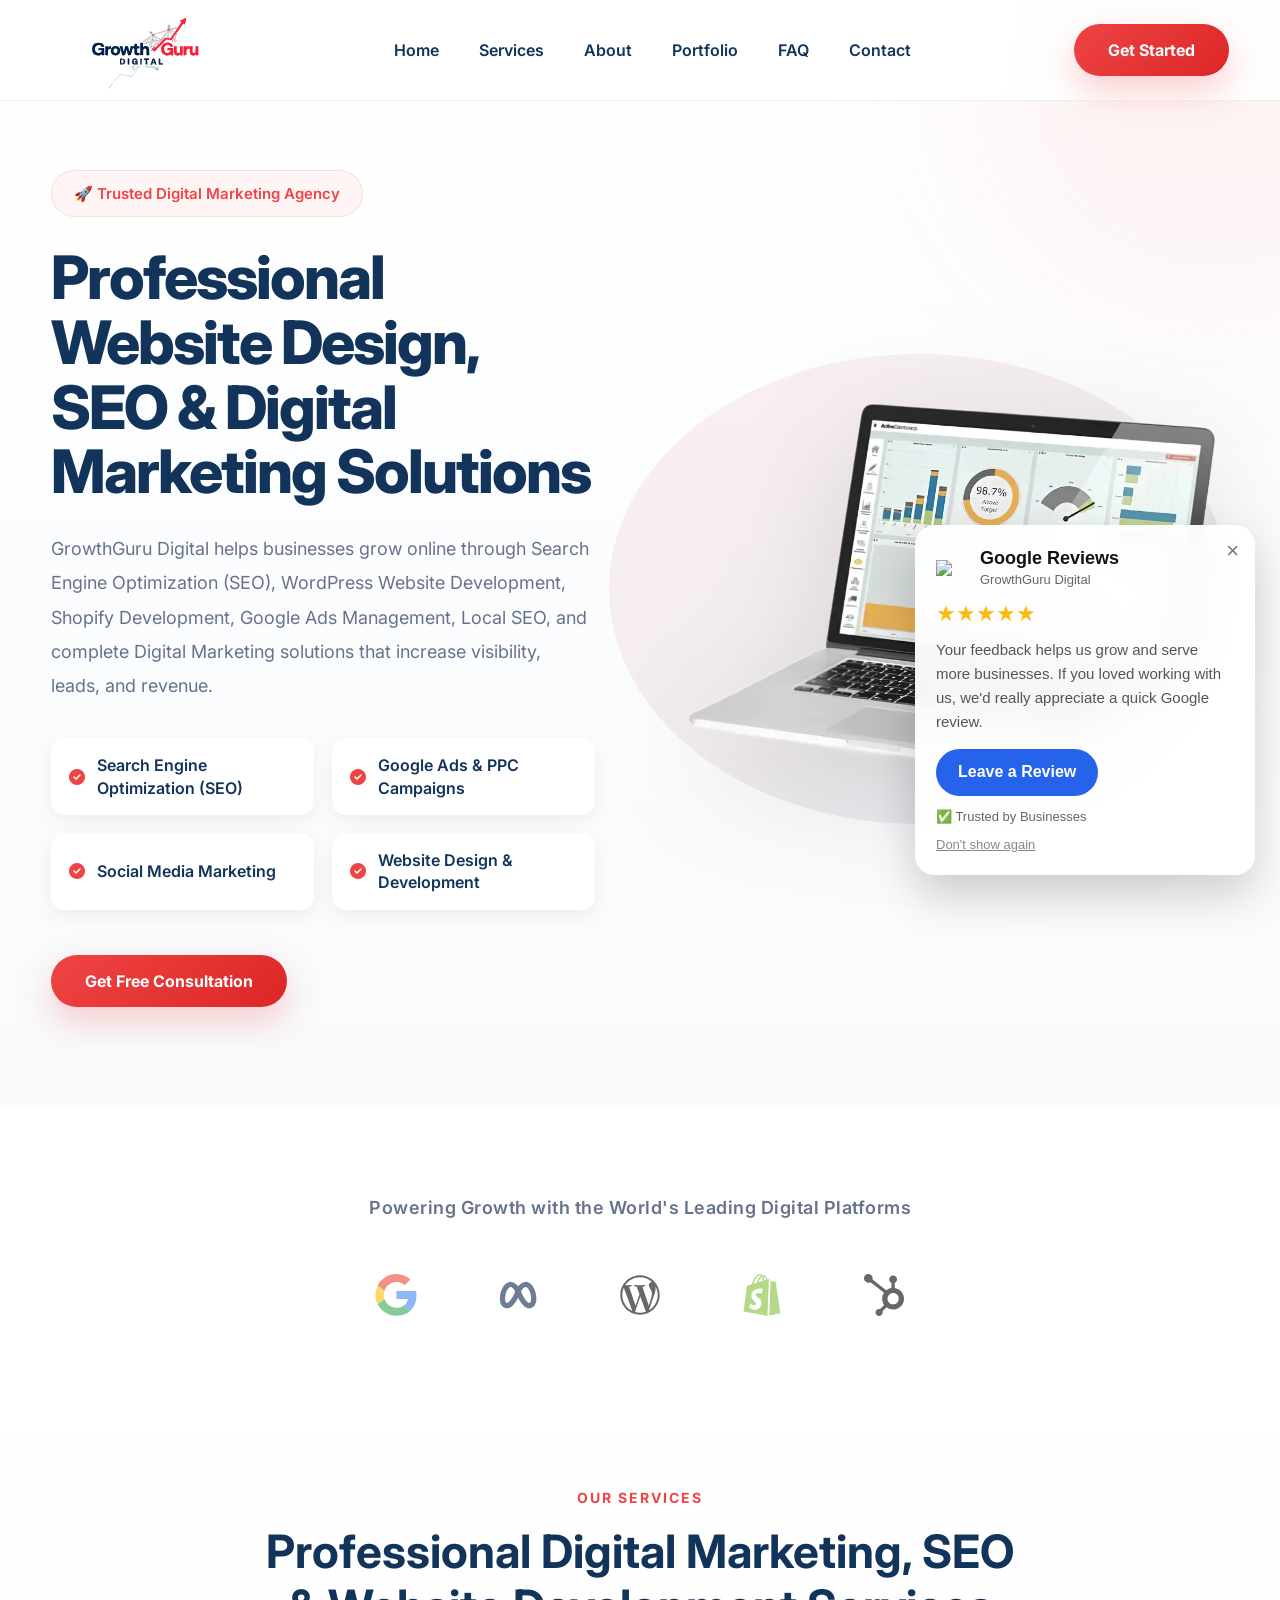
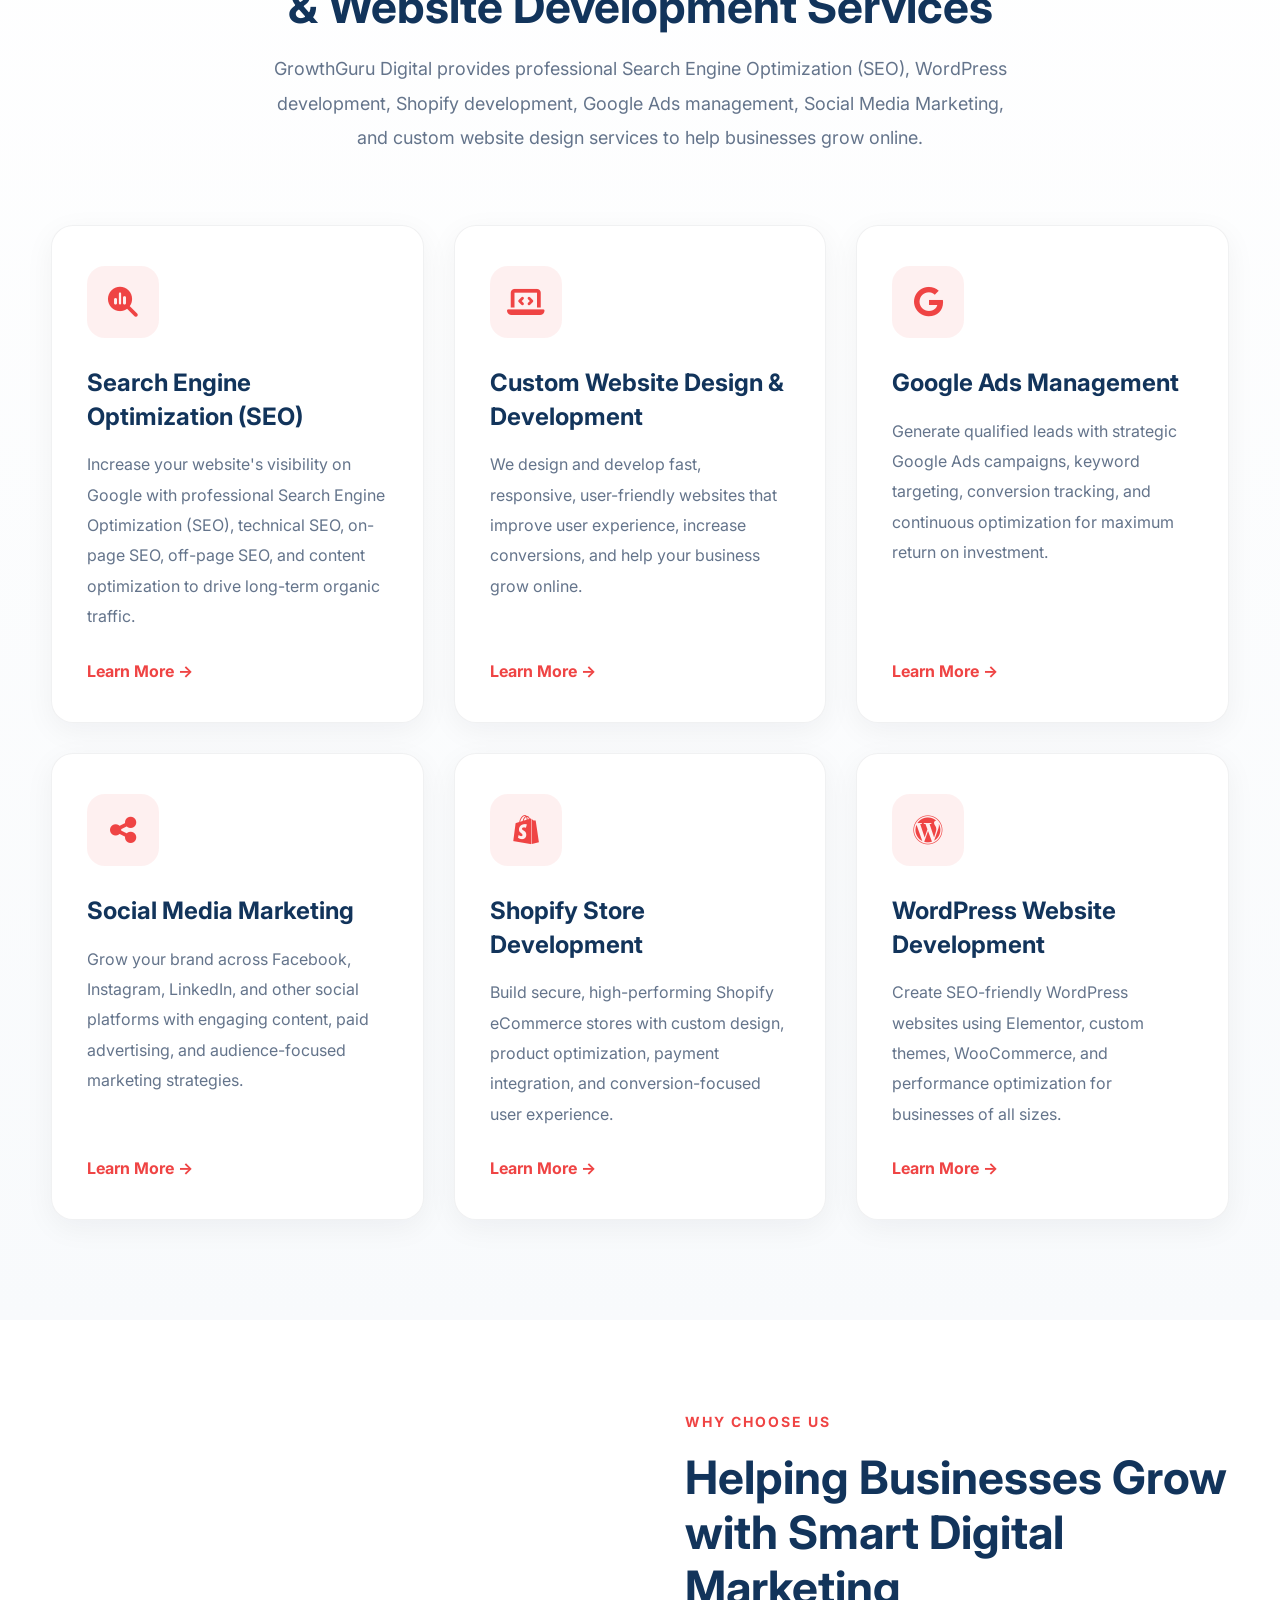
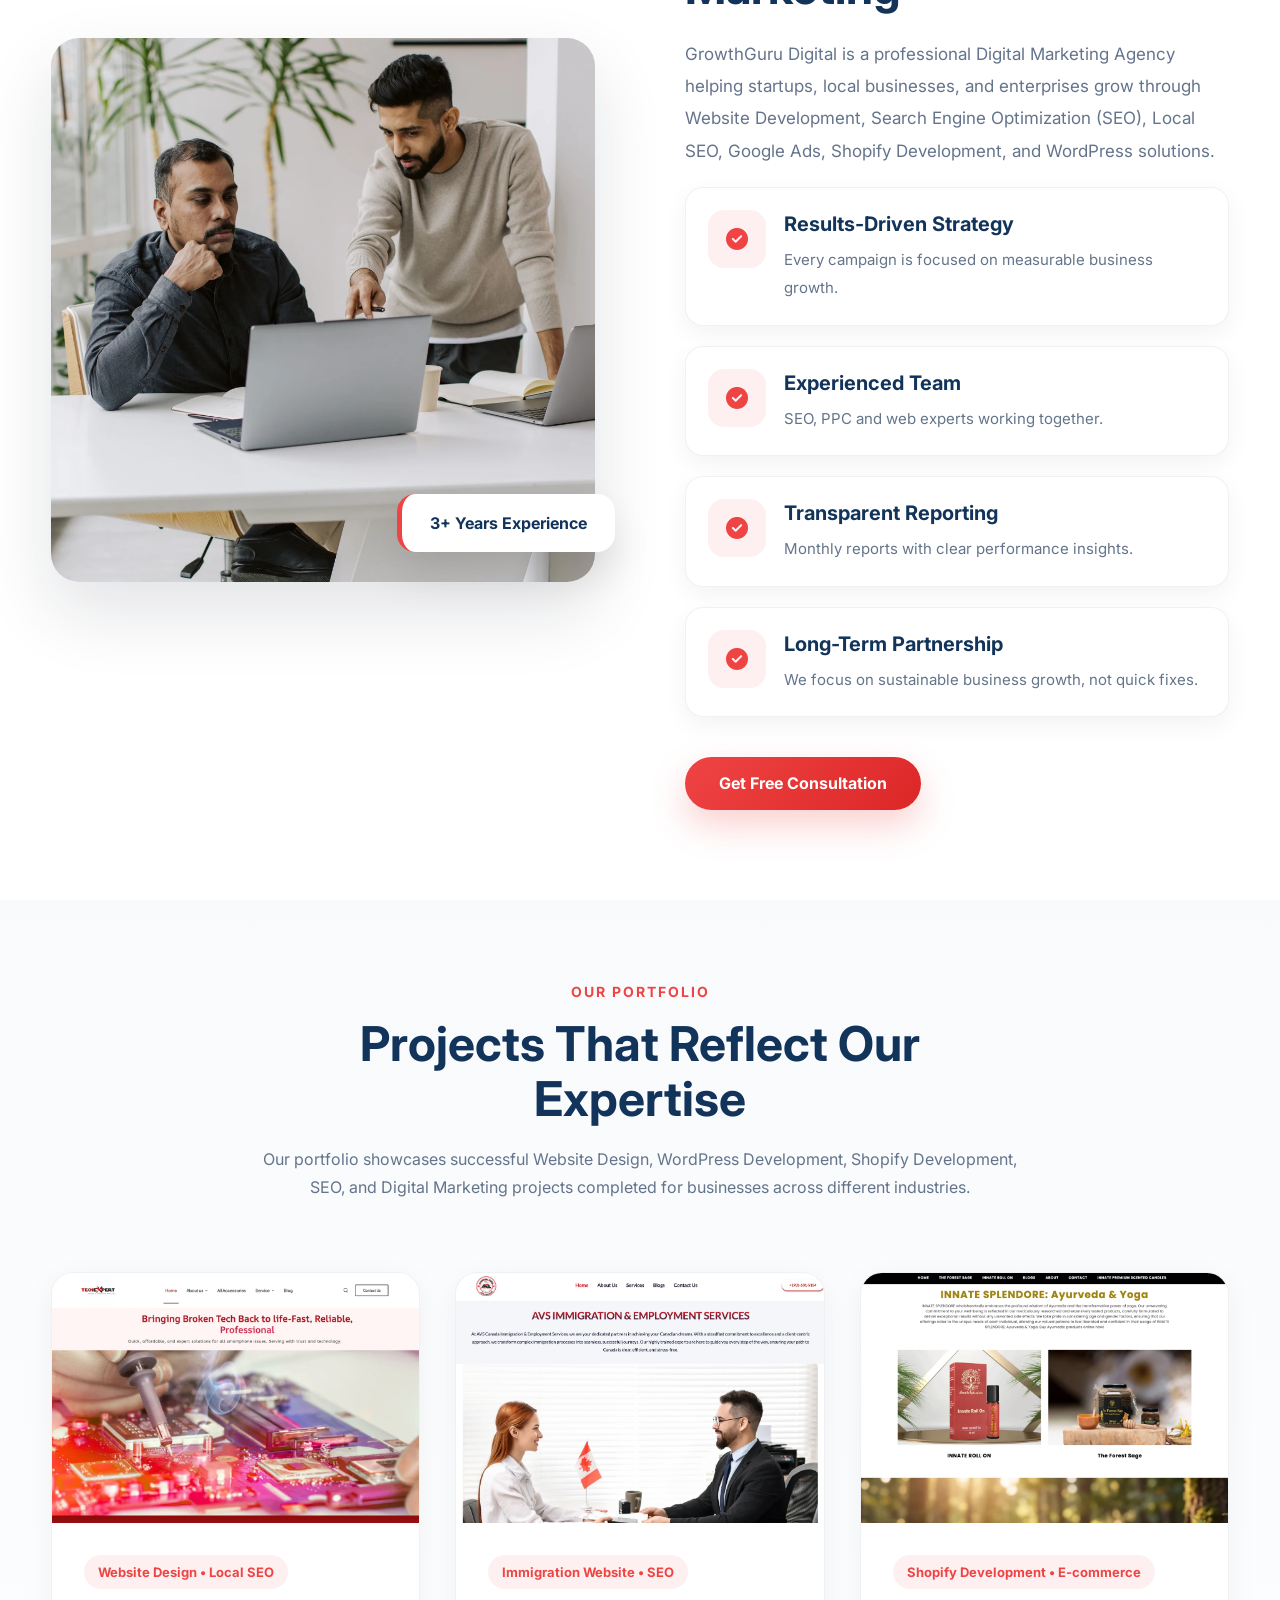
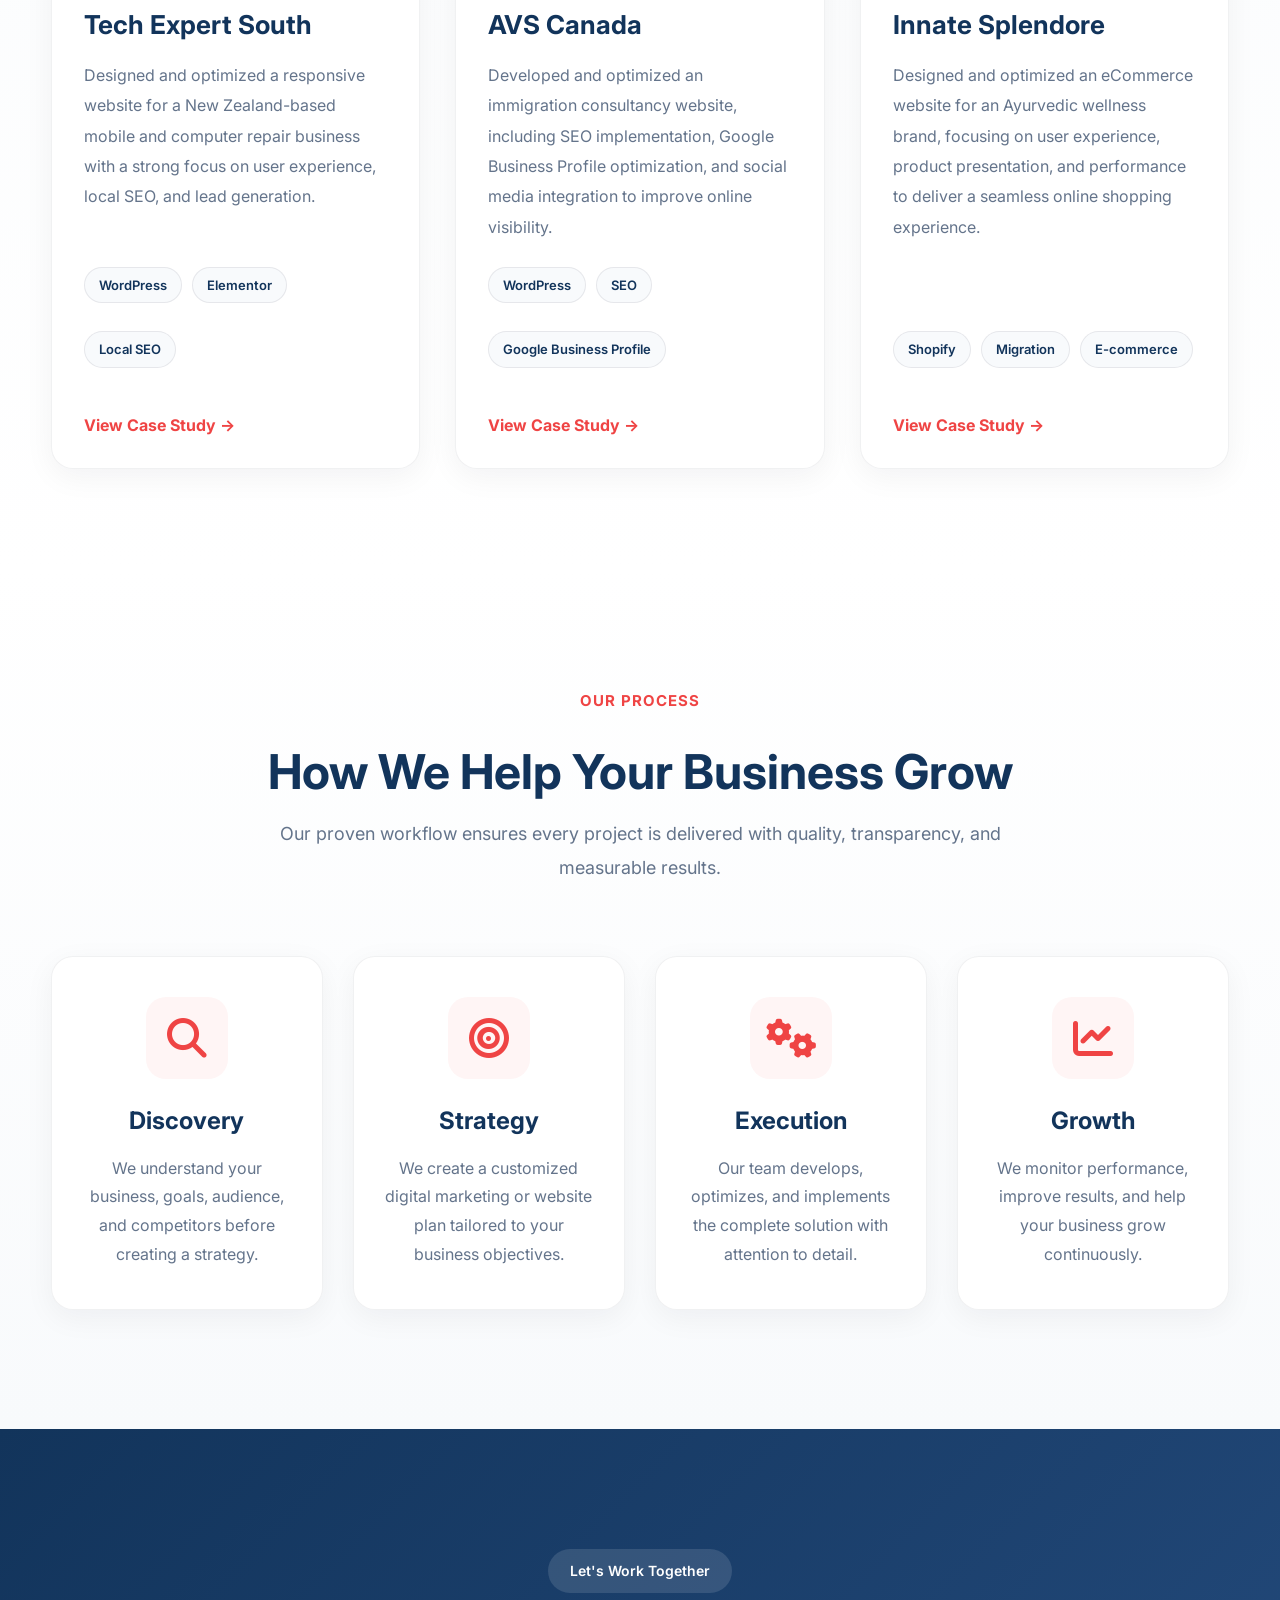
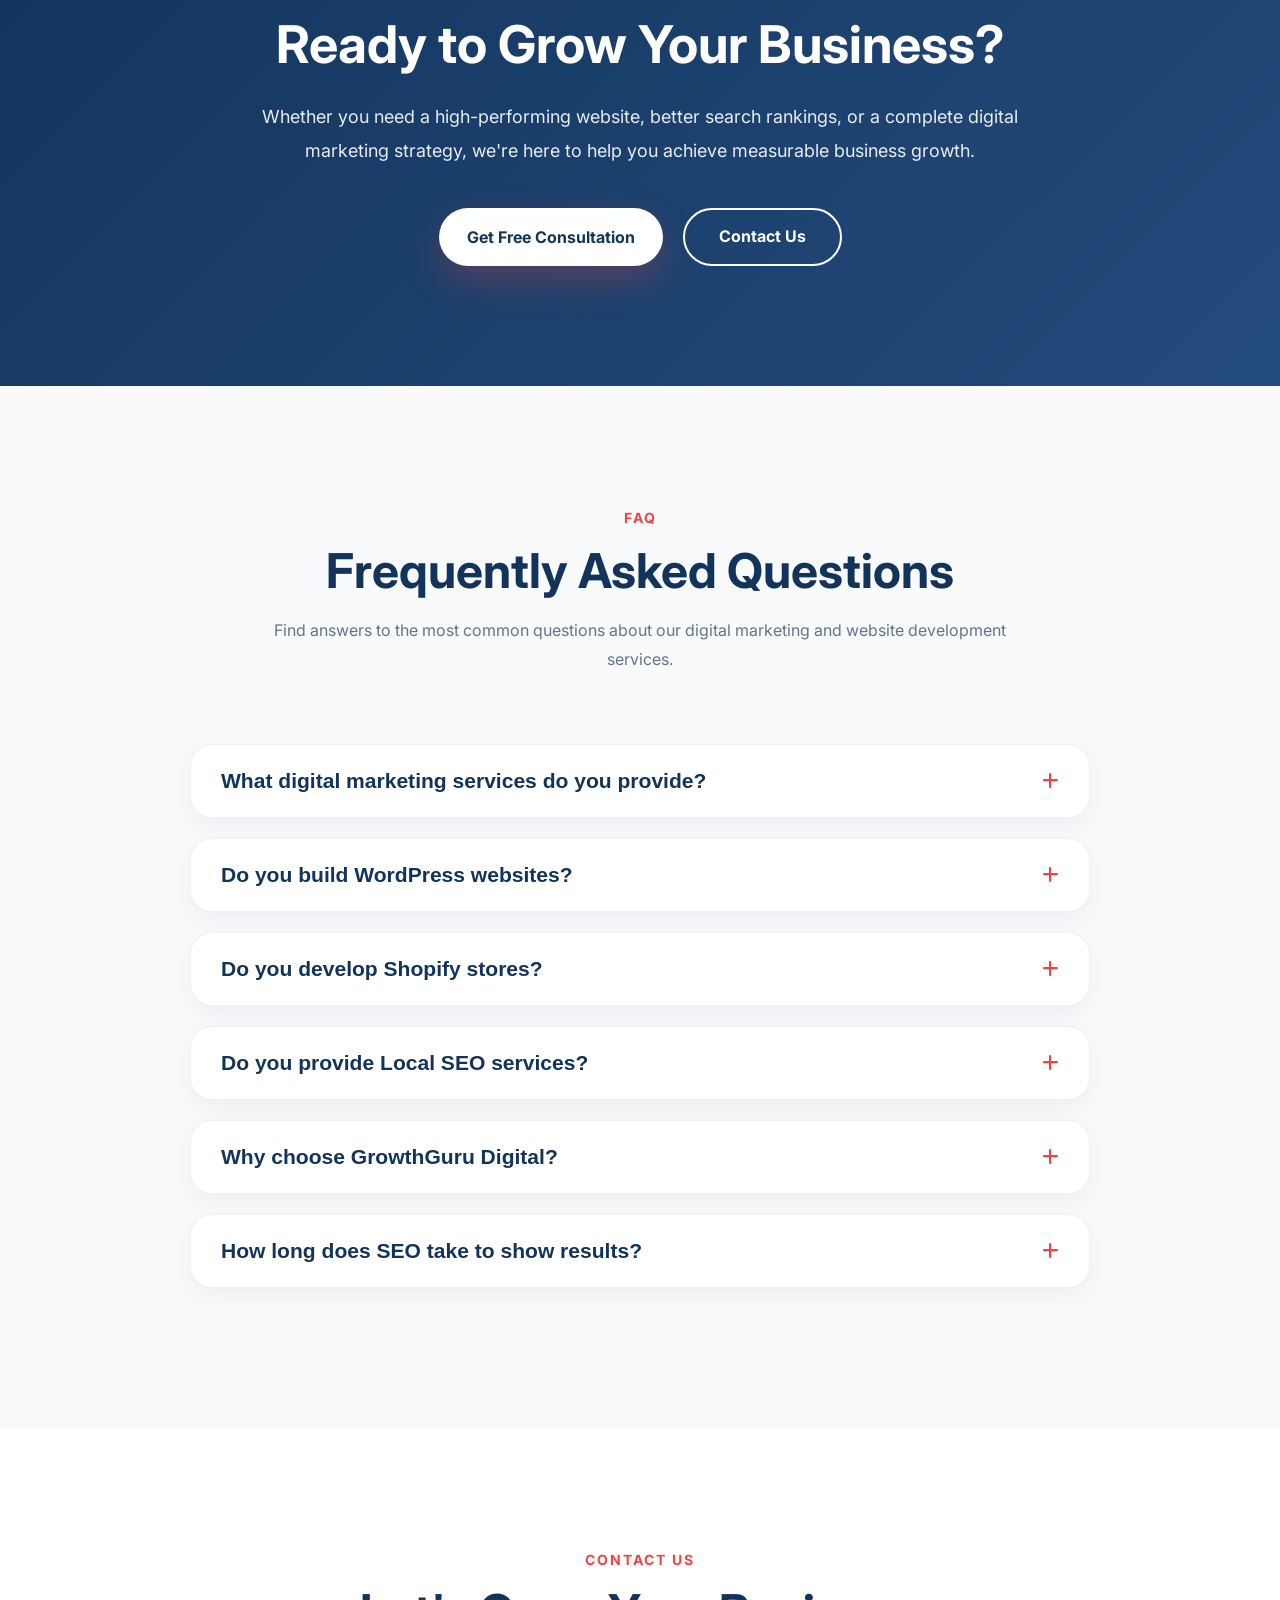
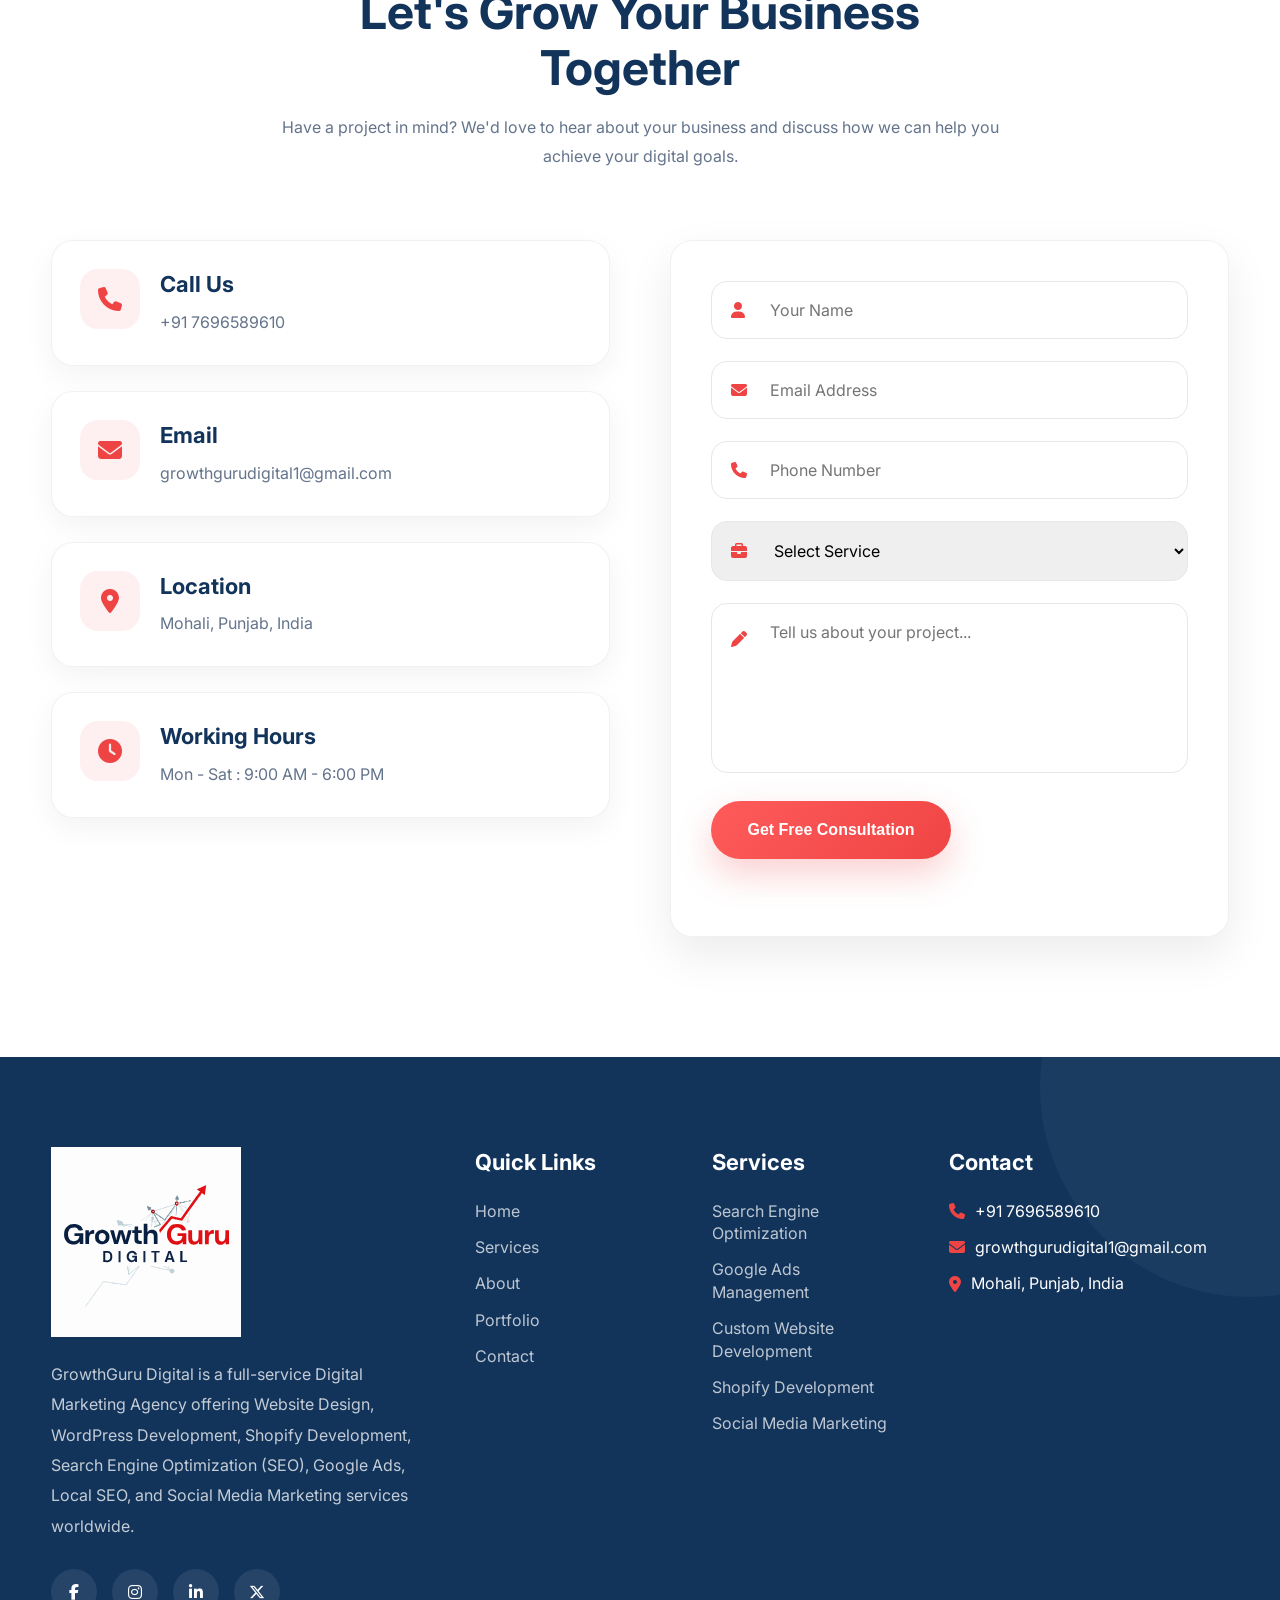
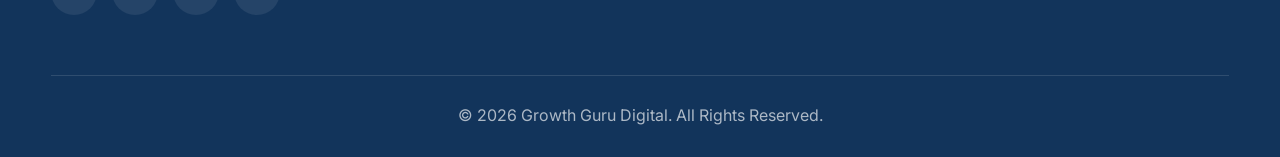
==== commit 148d4ae5: "Implement Google review popup and remove button Removed Google review button and added a review popu" ====
--- a/index.html
+++ b/index.html
@@ -1529,12 +1529,7 @@
         </div>
 
         <div class="footer-bottom"> 
-             <a href="https://g.page/r/CSD-S6kl-Wi4EBM/review"
-   target="_blank"
-   rel="noopener"
-   class="google-review-btn">
-    ⭐ Review Us on Google
-</a>
+            
             <p>
                 © 2026 Growth Guru Digital. All Rights Reserved.
             </p>
@@ -1574,5 +1569,194 @@
 
 });
 </script>
+    <!-- ================= GOOGLE REVIEW POPUP ================= -->
+<style>
+#gg-review-popup{
+position:fixed;
+right:25px;
+bottom:25px;
+width:340px;
+max-width:90%;
+background:rgba(255,255,255,.95);
+backdrop-filter:blur(18px);
+-webkit-backdrop-filter:blur(18px);
+border-radius:20px;
+box-shadow:0 20px 45px rgba(0,0,0,.18);
+padding:20px;
+z-index:999999;
+transform:translateY(150%);
+opacity:0;
+transition:.6s;
+font-family:Poppins,sans-serif;
+border:1px solid rgba(255,255,255,.3);
+}
+
+#gg-review-popup.show{
+transform:translateY(0);
+opacity:1;
+animation:bounce .8s;
+}
+
+@keyframes bounce{
+0%{transform:translateY(150%)}
+60%{transform:translateY(-10px)}
+80%{transform:translateY(5px)}
+100%{transform:translateY(0)}
+}
+
+.gg-close{
+position:absolute;
+right:15px;
+top:10px;
+font-size:22px;
+cursor:pointer;
+color:#777;
+}
+
+.gg-google{
+display:flex;
+align-items:center;
+gap:10px;
+margin-bottom:10px;
+}
+
+.gg-google img{
+width:34px;
+}
+
+.gg-title{
+font-size:18px;
+font-weight:700;
+color:#111;
+}
+
+.gg-stars{
+font-size:22px;
+color:#FDBA12;
+margin:8px 0;
+}
+
+.gg-text{
+font-size:15px;
+color:#555;
+line-height:1.6;
+margin-bottom:15px;
+}
+
+.gg-btn{
+display:inline-block;
+background:#2563EB;
+color:#fff;
+padding:12px 22px;
+border-radius:40px;
+text-decoration:none;
+font-weight:600;
+transition:.3s;
+}
+
+.gg-btn:hover{
+background:#1D4ED8;
+transform:translateY(-2px);
+}
+
+.gg-trusted{
+margin-top:12px;
+font-size:13px;
+color:#666;
+display:flex;
+align-items:center;
+gap:6px;
+}
+
+.gg-hide{
+display:block;
+margin-top:10px;
+font-size:13px;
+color:#888;
+cursor:pointer;
+text-decoration:underline;
+}
+
+@media(max-width:768px){
+#gg-review-popup{
+left:15px;
+right:15px;
+bottom:15px;
+width:auto;
+}
+}
+</style>
+
+<div id="gg-review-popup">
+
+<div class="gg-close" onclick="closeReviewPopup()">×</div>
+
+<div class="gg-google">
+<img src="https://www.gstatic.com/images/branding/product/1x/googleg_32dp.png">
+<div>
+<div class="gg-title">Google Reviews</div>
+<div style="font-size:13px;color:#666;">GrowthGuru Digital</div>
+</div>
+</div>
+
+<div class="gg-stars">
+★★★★★
+</div>
+
+<div class="gg-text">
+Your feedback helps us grow and serve more businesses.
+If you loved working with us, we'd really appreciate a quick Google review.
+</div>
+
+<a class="gg-btn"
+href="https://g.page/r/CSD-S6kl-Wi4EBM/review"
+target="_blank">
+Leave a Review
+</a>
+
+<div class="gg-trusted">
+✅ Trusted by Businesses
+</div>
+
+<div class="gg-hide" onclick="hideForWeek()">
+Don't show again
+</div>
+
+</div>
+
+<script>
+
+if(!localStorage.getItem("ggReviewHide")){
+
+setTimeout(function(){
+document.getElementById("gg-review-popup").classList.add("show");
+},3000);
+
+}
+
+function closeReviewPopup(){
+document.getElementById("gg-review-popup").style.display="none";
+}
+
+function hideForWeek(){
+
+const expire=Date.now()+7*24*60*60*1000;
+
+localStorage.setItem("ggReviewHide",expire);
+
+document.getElementById("gg-review-popup").style.display="none";
+
+}
+
+const hideUntil=localStorage.getItem("ggReviewHide");
+
+if(hideUntil && Date.now()>hideUntil){
+
+localStorage.removeItem("ggReviewHide");
+
+}
+
+</script>
+<!-- ================= END REVIEW POPUP ================= -->
 </body>
 </html>
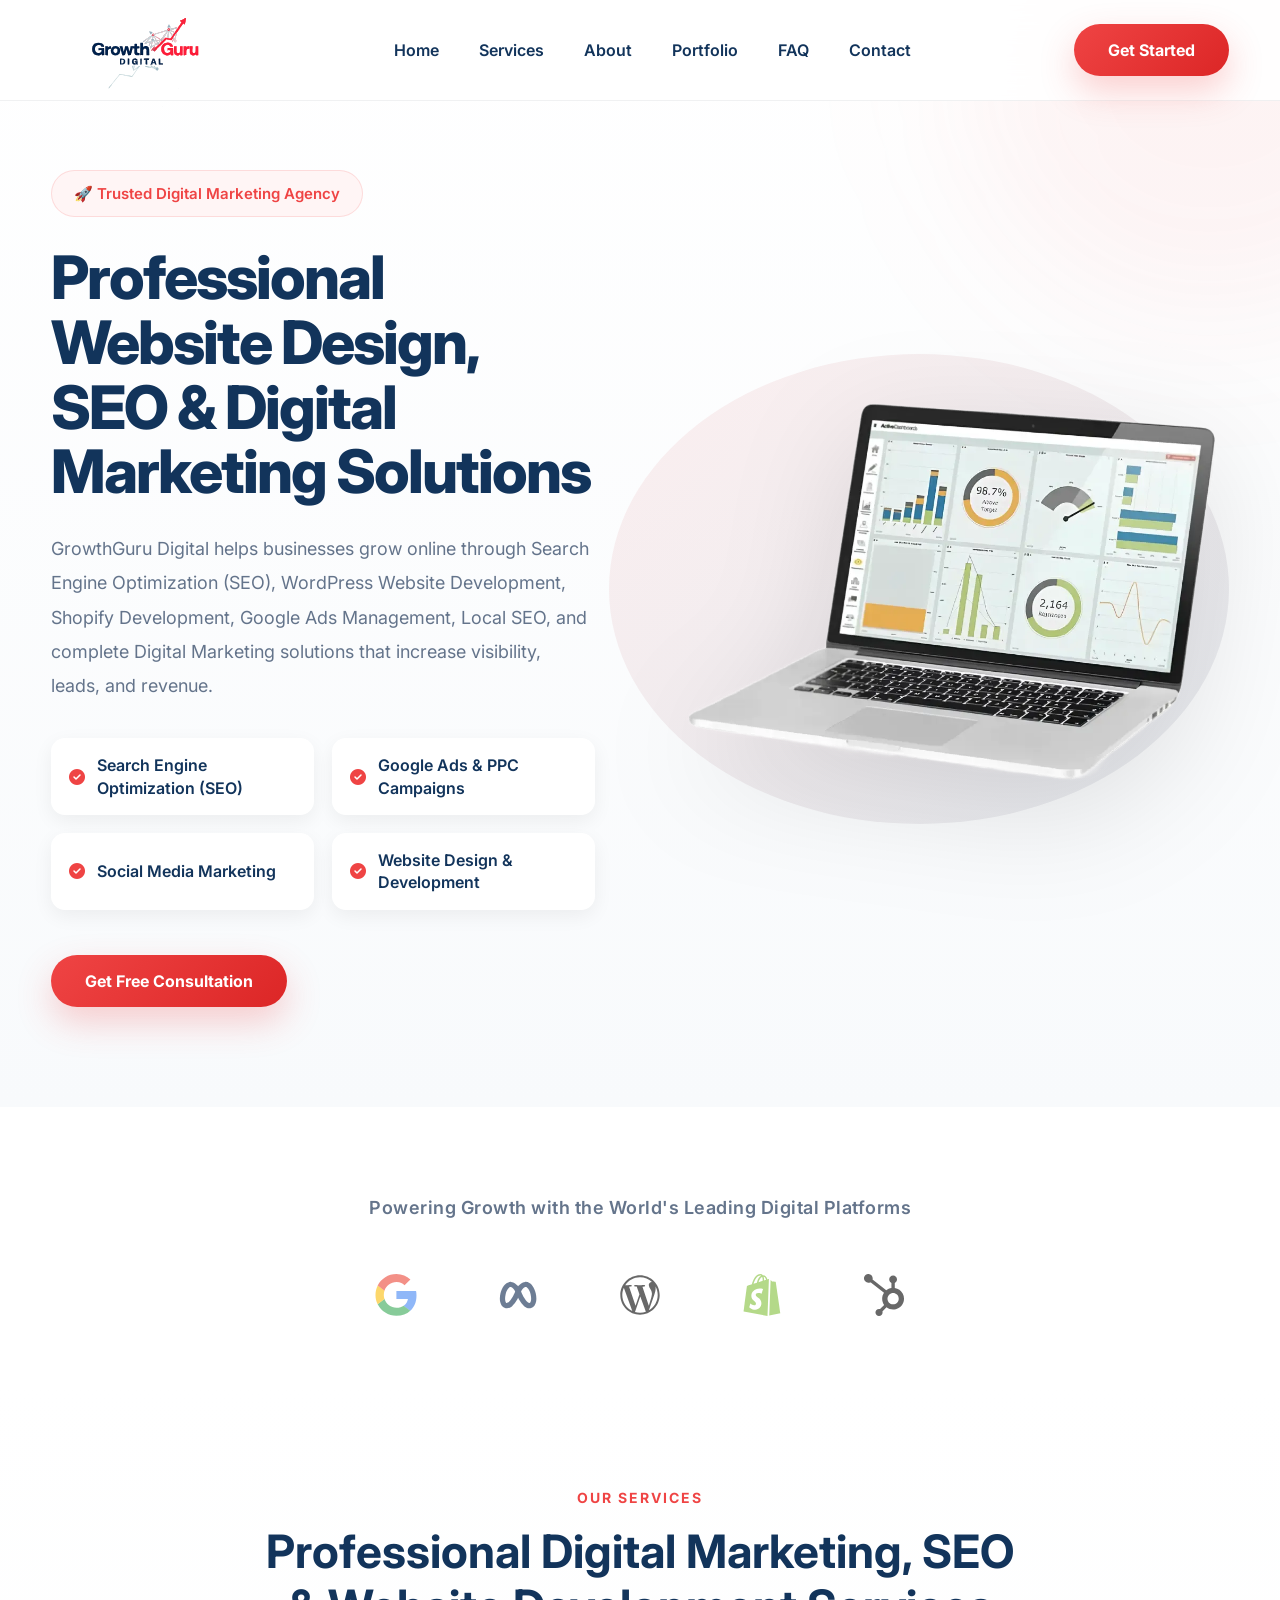
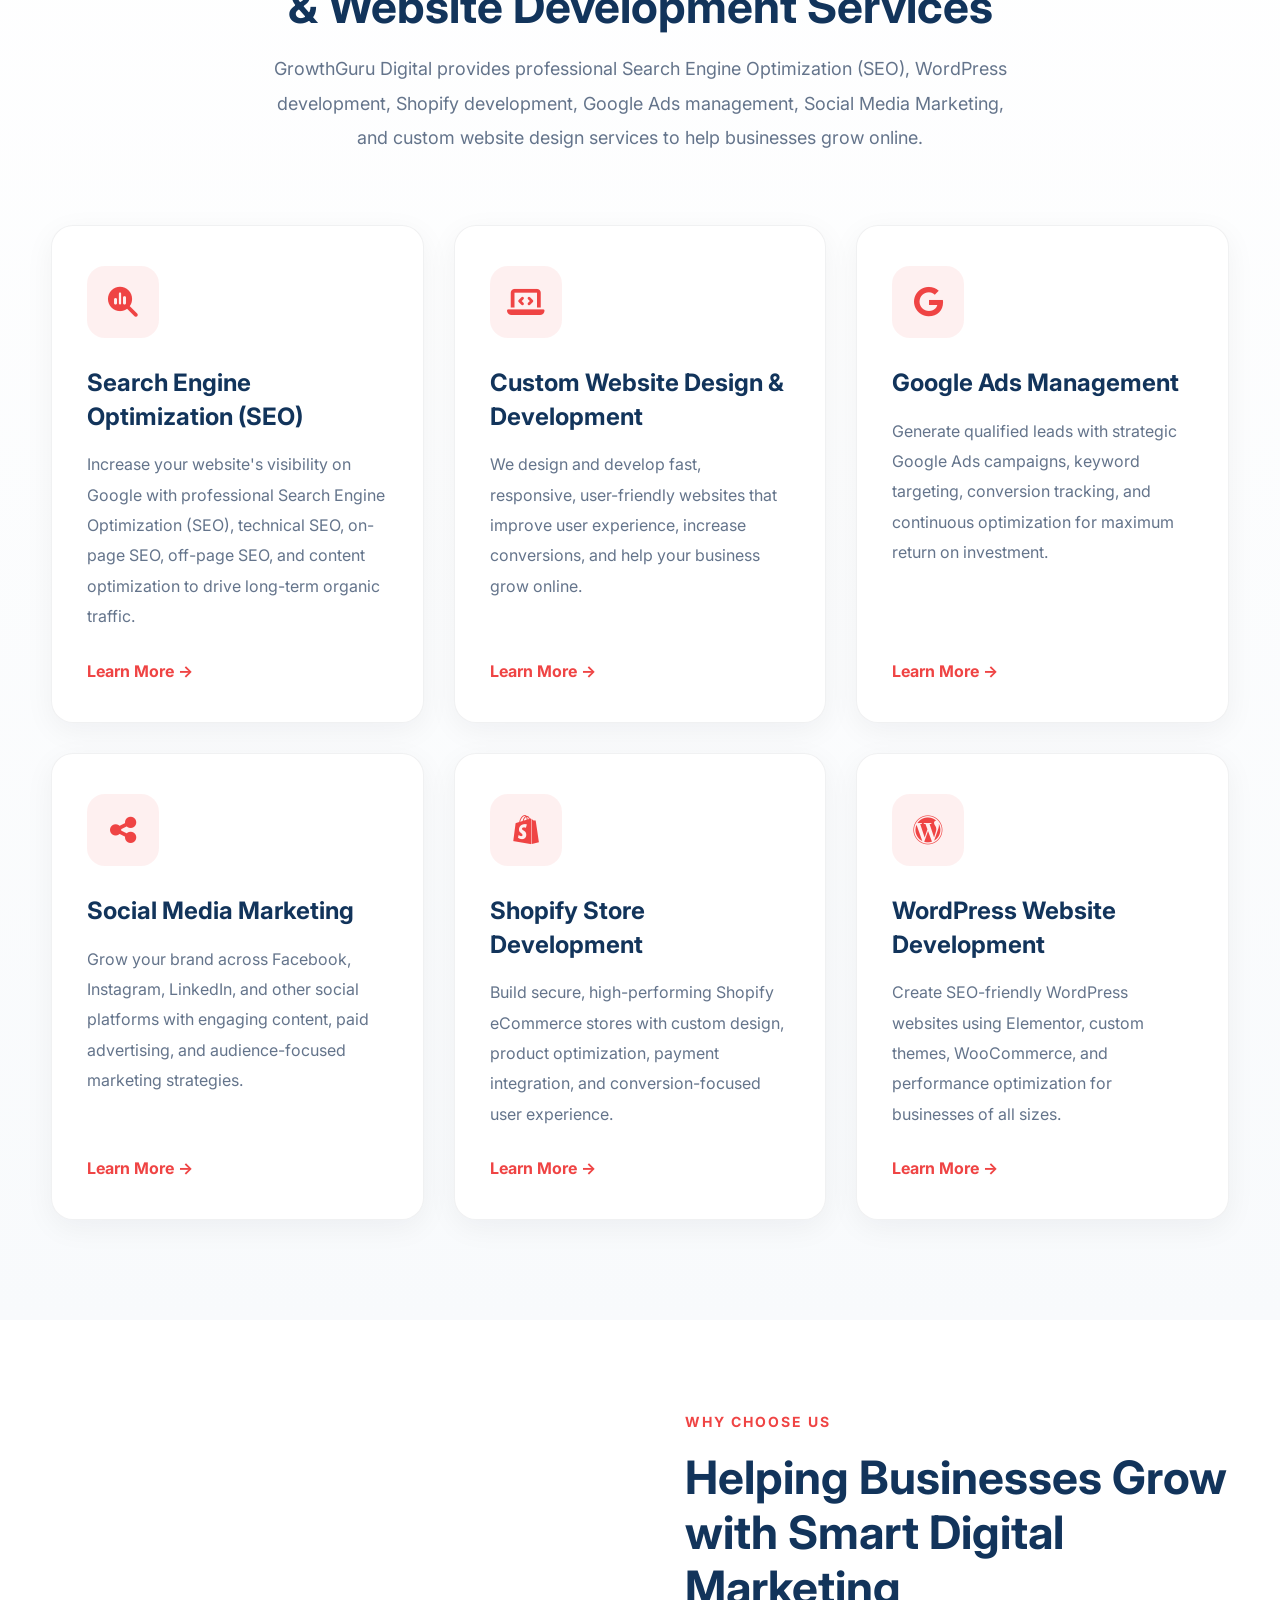
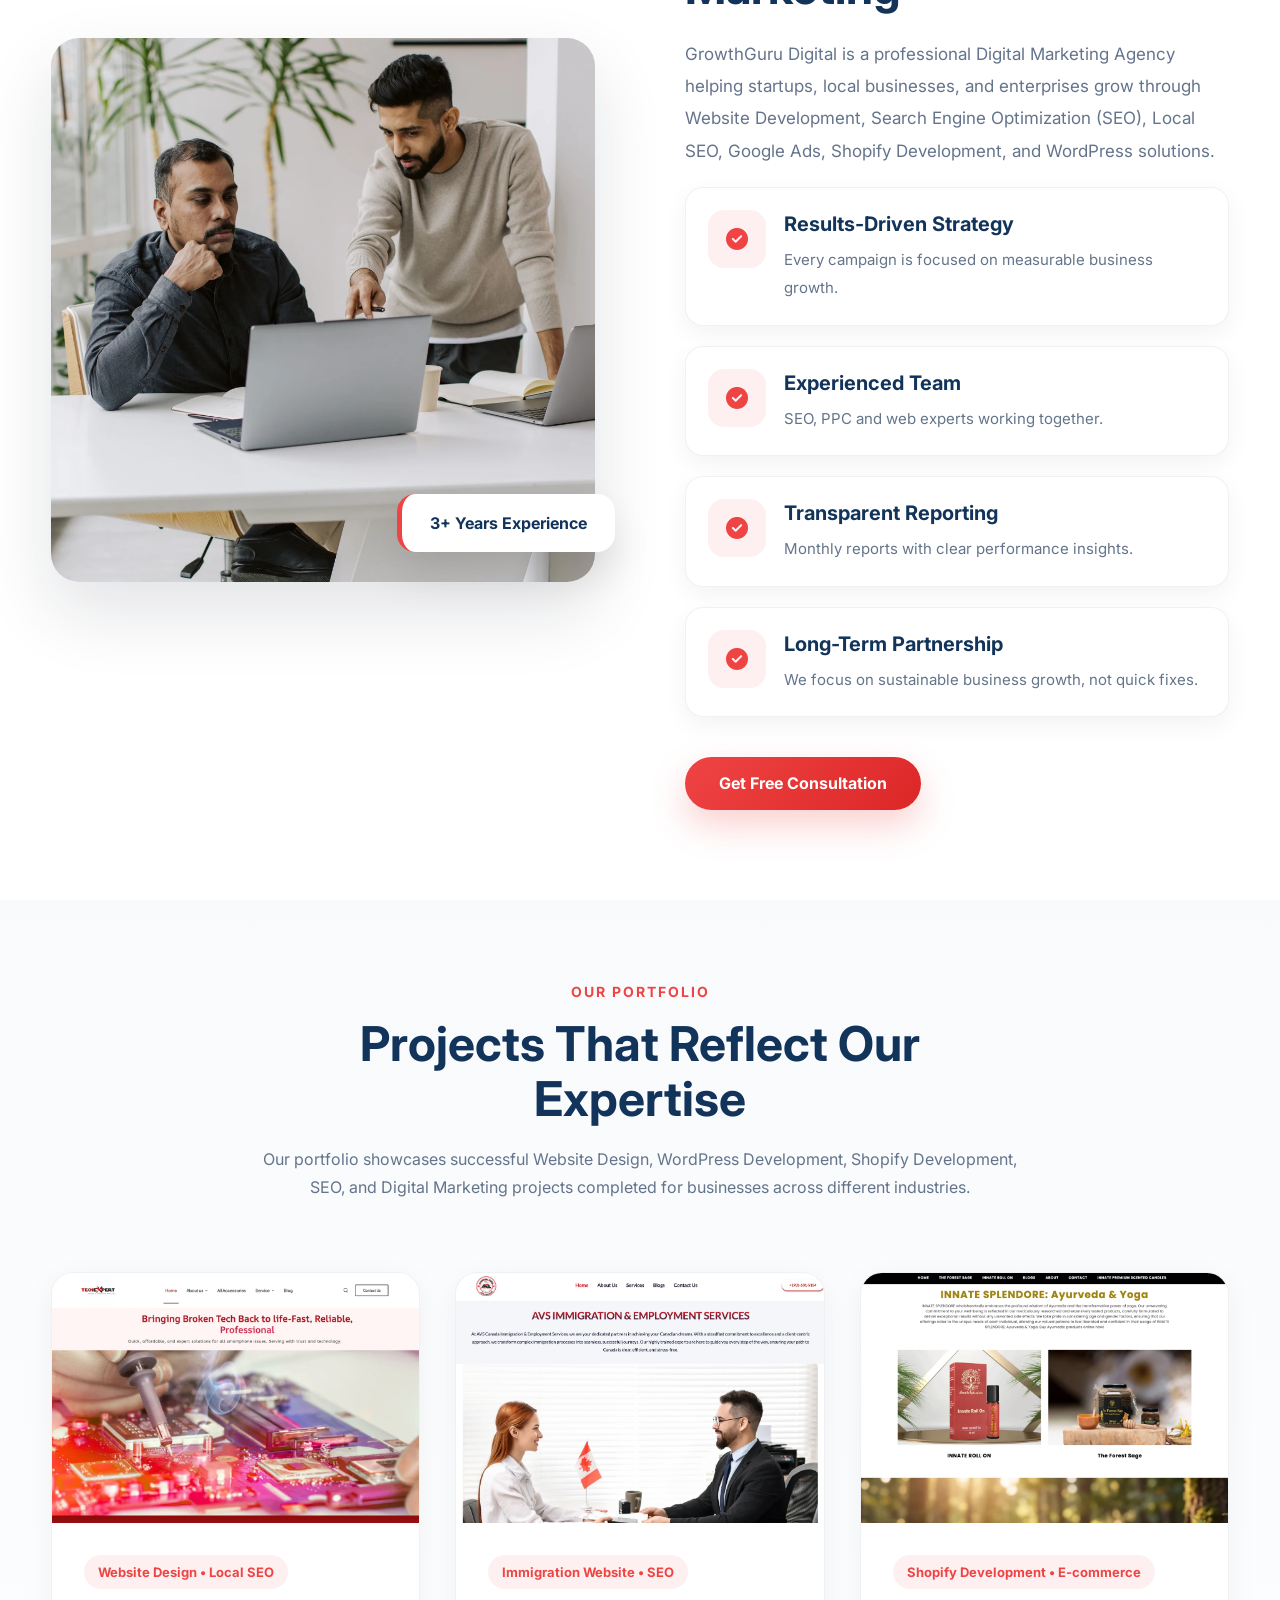
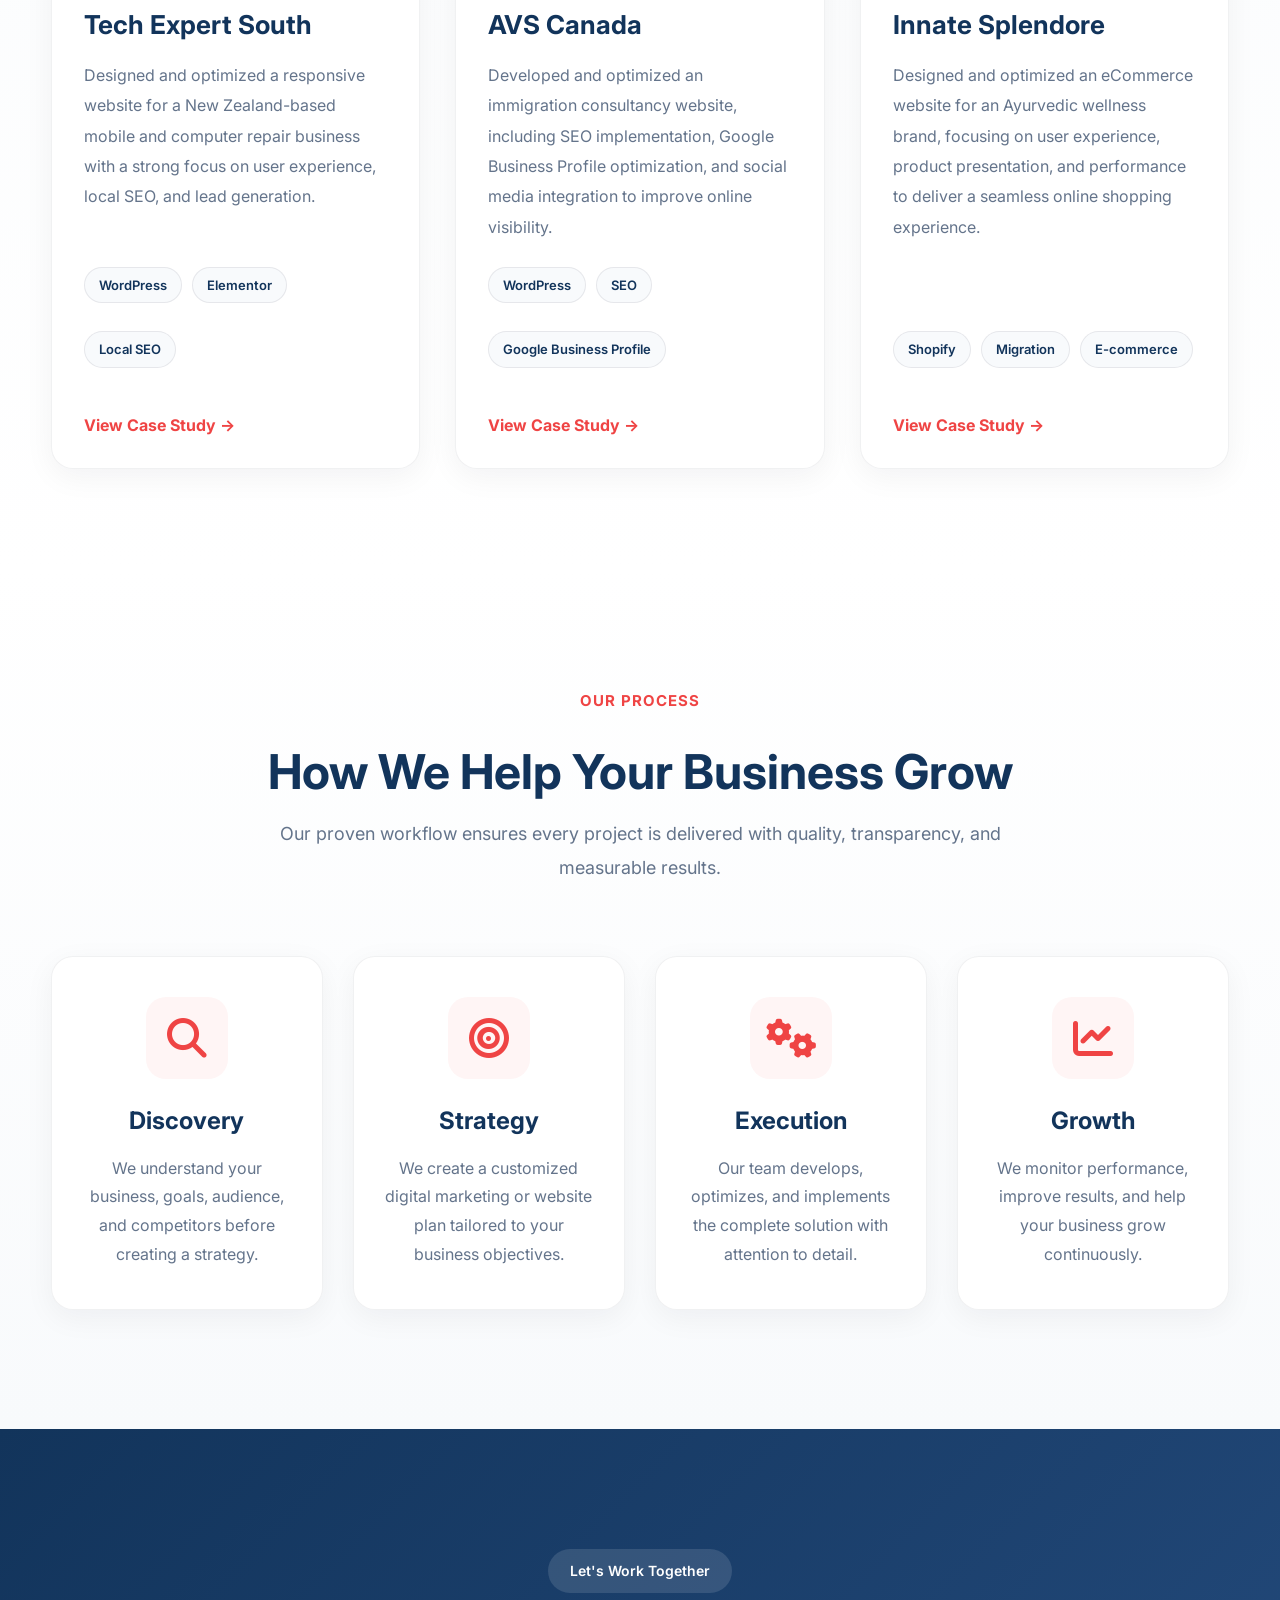
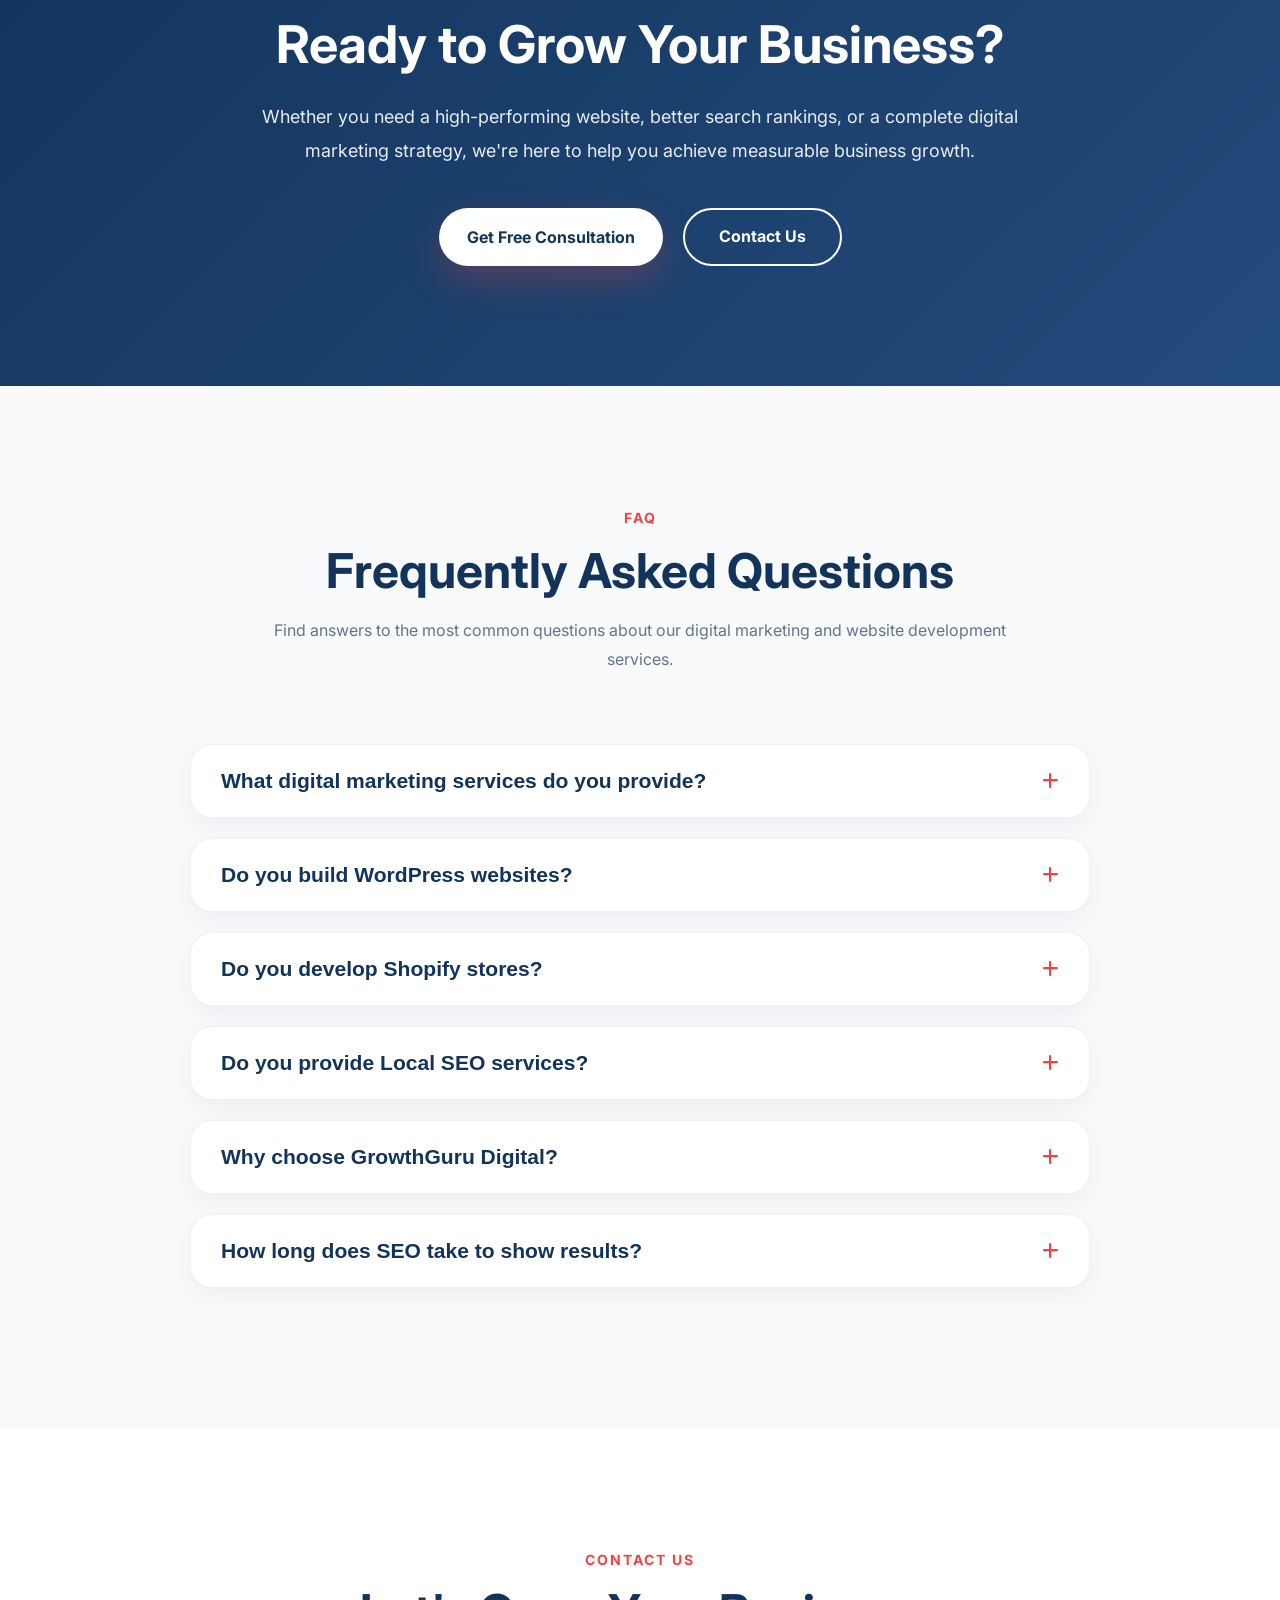
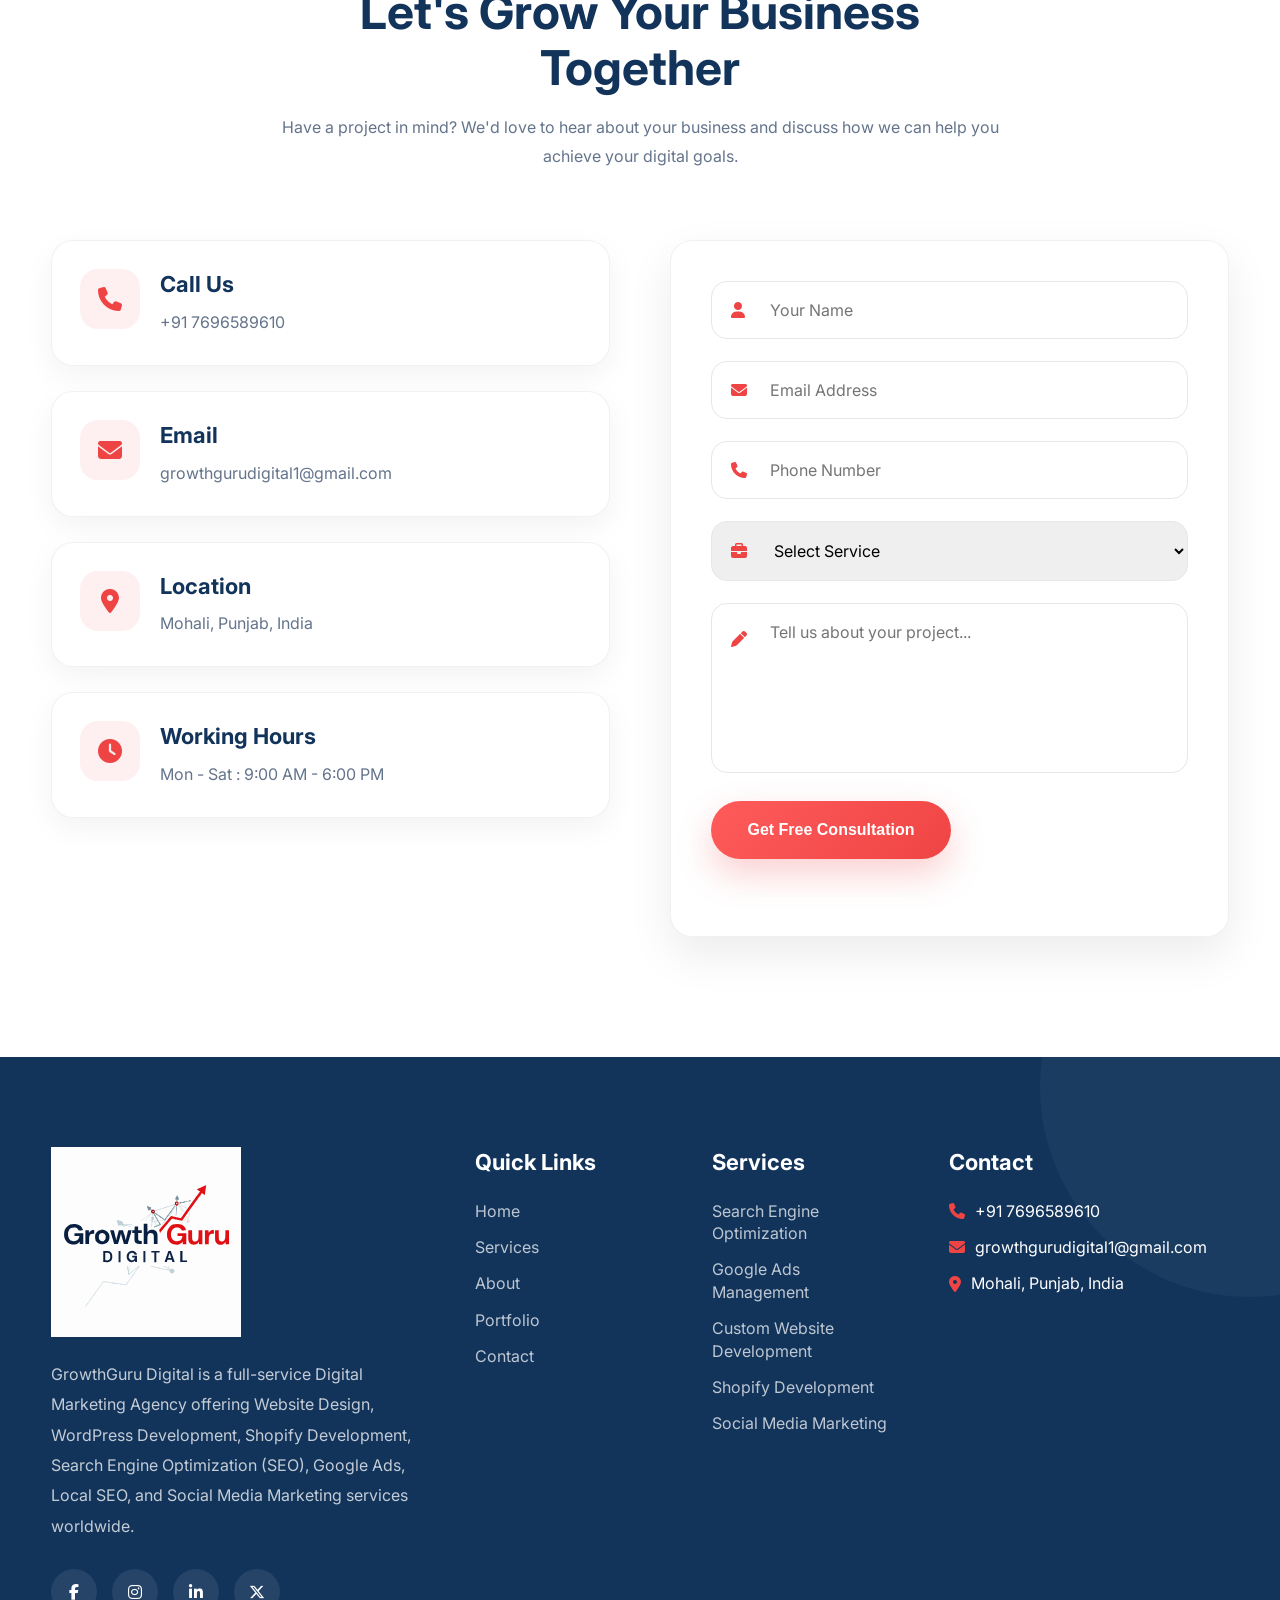
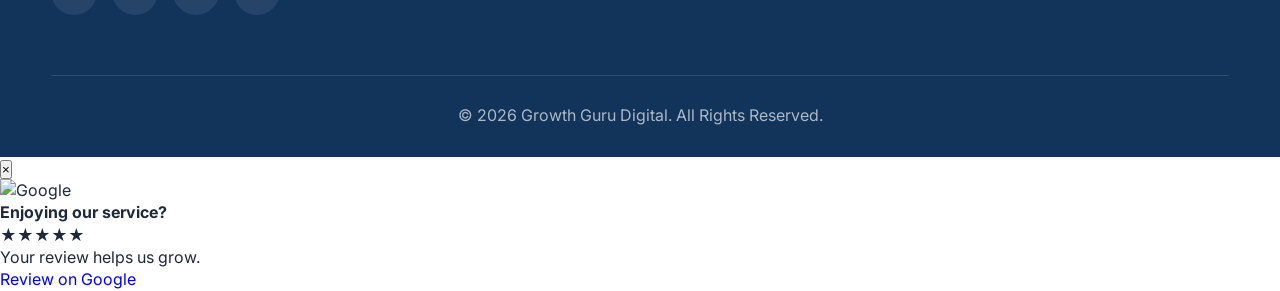
==== commit a8538183: "Replace Google Review Popup with new implementation" ====
--- a/index.html
+++ b/index.html
@@ -1569,193 +1569,24 @@
 
 });
 </script>
-    <!-- ================= GOOGLE REVIEW POPUP ================= -->
-<style>
-#gg-review-popup{
-position:fixed;
-right:25px;
-bottom:25px;
-width:340px;
-max-width:90%;
-background:rgba(255,255,255,.95);
-backdrop-filter:blur(18px);
--webkit-backdrop-filter:blur(18px);
-border-radius:20px;
-box-shadow:0 20px 45px rgba(0,0,0,.18);
-padding:20px;
-z-index:999999;
-transform:translateY(150%);
-opacity:0;
-transition:.6s;
-font-family:Poppins,sans-serif;
-border:1px solid rgba(255,255,255,.3);
-}
-
-#gg-review-popup.show{
-transform:translateY(0);
-opacity:1;
-animation:bounce .8s;
-}
-
-@keyframes bounce{
-0%{transform:translateY(150%)}
-60%{transform:translateY(-10px)}
-80%{transform:translateY(5px)}
-100%{transform:translateY(0)}
-}
-
-.gg-close{
-position:absolute;
-right:15px;
-top:10px;
-font-size:22px;
-cursor:pointer;
-color:#777;
-}
-
-.gg-google{
-display:flex;
-align-items:center;
-gap:10px;
-margin-bottom:10px;
-}
-
-.gg-google img{
-width:34px;
-}
-
-.gg-title{
-font-size:18px;
-font-weight:700;
-color:#111;
-}
-
-.gg-stars{
-font-size:22px;
-color:#FDBA12;
-margin:8px 0;
-}
-
-.gg-text{
-font-size:15px;
-color:#555;
-line-height:1.6;
-margin-bottom:15px;
-}
-
-.gg-btn{
-display:inline-block;
-background:#2563EB;
-color:#fff;
-padding:12px 22px;
-border-radius:40px;
-text-decoration:none;
-font-weight:600;
-transition:.3s;
-}
-
-.gg-btn:hover{
-background:#1D4ED8;
-transform:translateY(-2px);
-}
-
-.gg-trusted{
-margin-top:12px;
-font-size:13px;
-color:#666;
-display:flex;
-align-items:center;
-gap:6px;
-}
-
-.gg-hide{
-display:block;
-margin-top:10px;
-font-size:13px;
-color:#888;
-cursor:pointer;
-text-decoration:underline;
-}
-
-@media(max-width:768px){
-#gg-review-popup{
-left:15px;
-right:15px;
-bottom:15px;
-width:auto;
-}
-}
-</style>
-
-<div id="gg-review-popup">
-
-<div class="gg-close" onclick="closeReviewPopup()">×</div>
-
-<div class="gg-google">
-<img src="https://www.gstatic.com/images/branding/product/1x/googleg_32dp.png">
-<div>
-<div class="gg-title">Google Reviews</div>
-<div style="font-size:13px;color:#666;">GrowthGuru Digital</div>
+   <!-- Google Review Popup -->
+<div id="reviewPopup" class="review-popup">
+  <div class="review-box">
+    <button class="close-review">&times;</button>
+
+    <img src="image/google-logo.png" alt="Google" class="google-logo">
+
+    <h4>Enjoying our service?</h4>
+
+    <div class="stars">★★★★★</div>
+
+    <p>Your review helps us grow.</p>
+
+    <a href="https://g.page/r/CSD-S6kl-Wi4EBM/review" target="_blank">
+      Review on Google
+    </a>
+  </div>
 </div>
-</div>
-
-<div class="gg-stars">
-★★★★★
-</div>
-
-<div class="gg-text">
-Your feedback helps us grow and serve more businesses.
-If you loved working with us, we'd really appreciate a quick Google review.
-</div>
-
-<a class="gg-btn"
-href="https://g.page/r/CSD-S6kl-Wi4EBM/review"
-target="_blank">
-Leave a Review
-</a>
-
-<div class="gg-trusted">
-✅ Trusted by Businesses
-</div>
-
-<div class="gg-hide" onclick="hideForWeek()">
-Don't show again
-</div>
-
-</div>
-
-<script>
-
-if(!localStorage.getItem("ggReviewHide")){
-
-setTimeout(function(){
-document.getElementById("gg-review-popup").classList.add("show");
-},3000);
-
-}
-
-function closeReviewPopup(){
-document.getElementById("gg-review-popup").style.display="none";
-}
-
-function hideForWeek(){
-
-const expire=Date.now()+7*24*60*60*1000;
-
-localStorage.setItem("ggReviewHide",expire);
-
-document.getElementById("gg-review-popup").style.display="none";
-
-}
-
-const hideUntil=localStorage.getItem("ggReviewHide");
-
-if(hideUntil && Date.now()>hideUntil){
-
-localStorage.removeItem("ggReviewHide");
-
-}
-
 </script>
 <!-- ================= END REVIEW POPUP ================= -->
 </body>
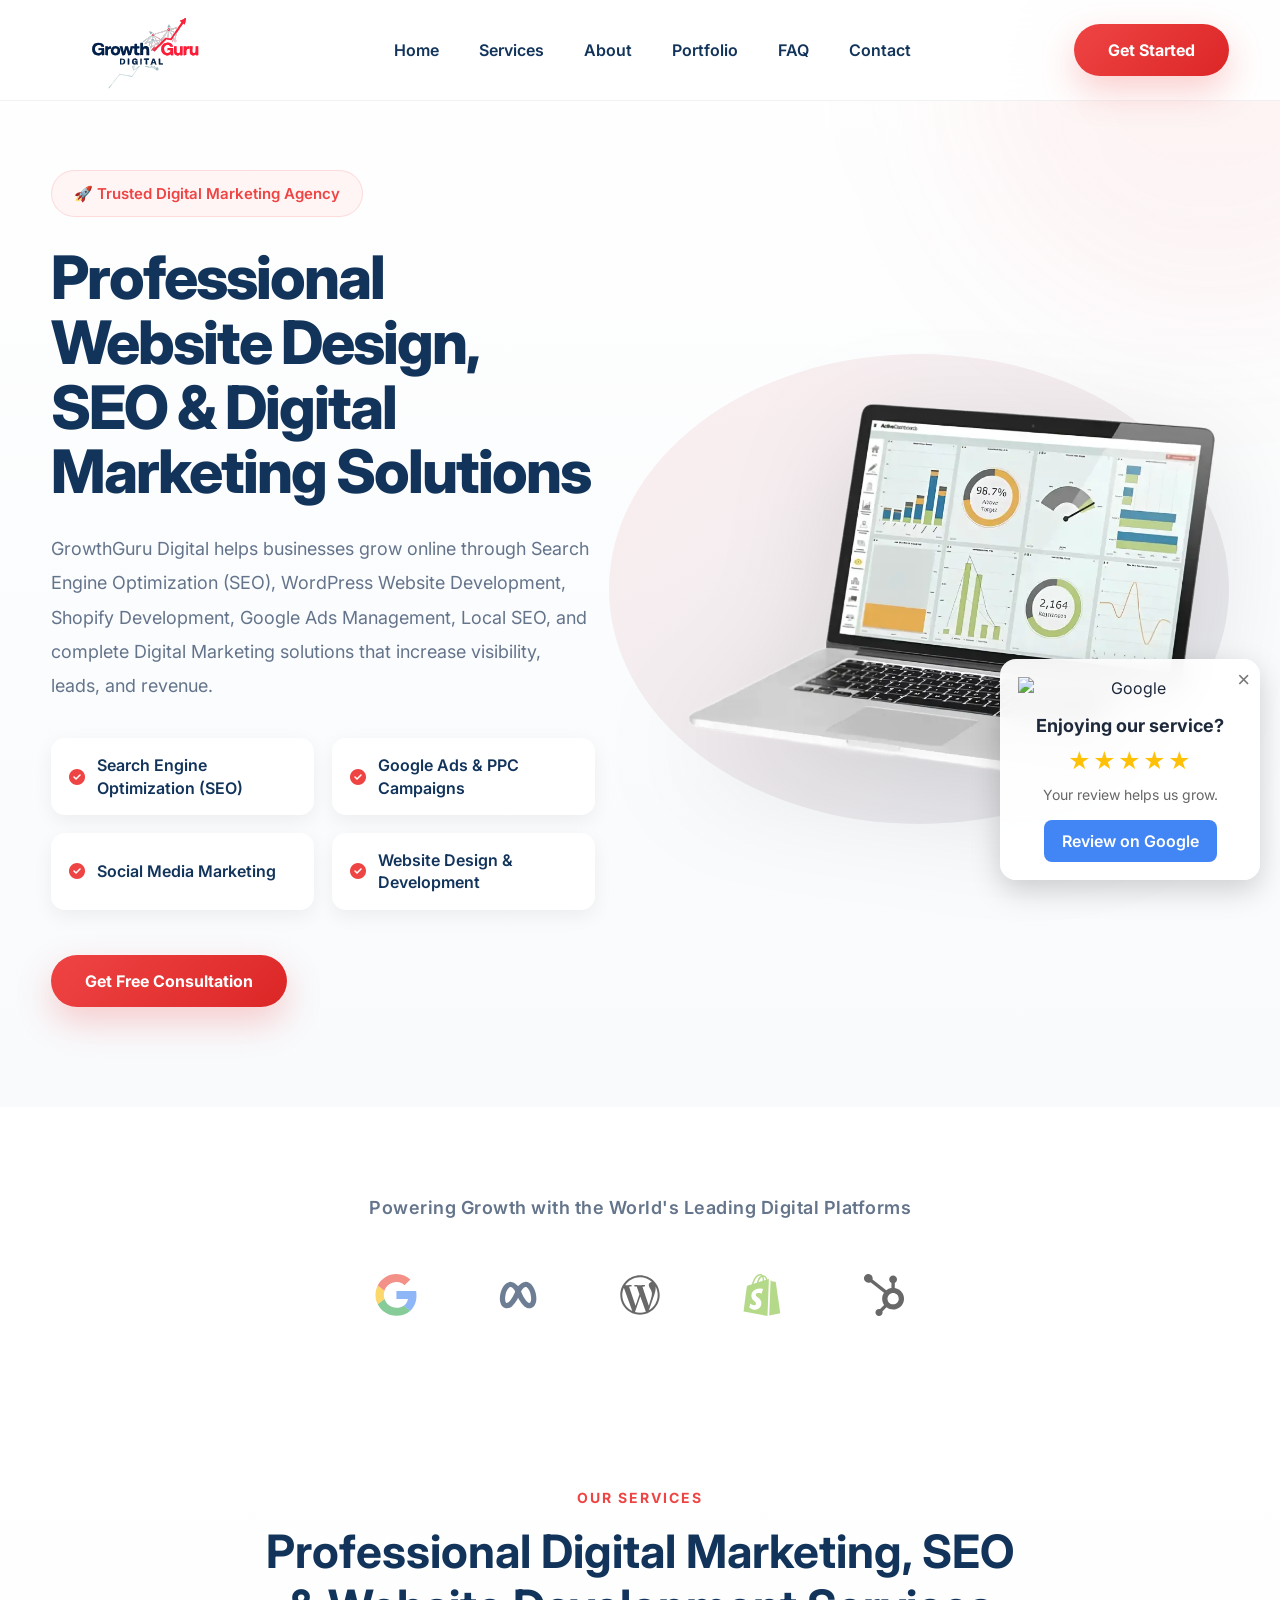
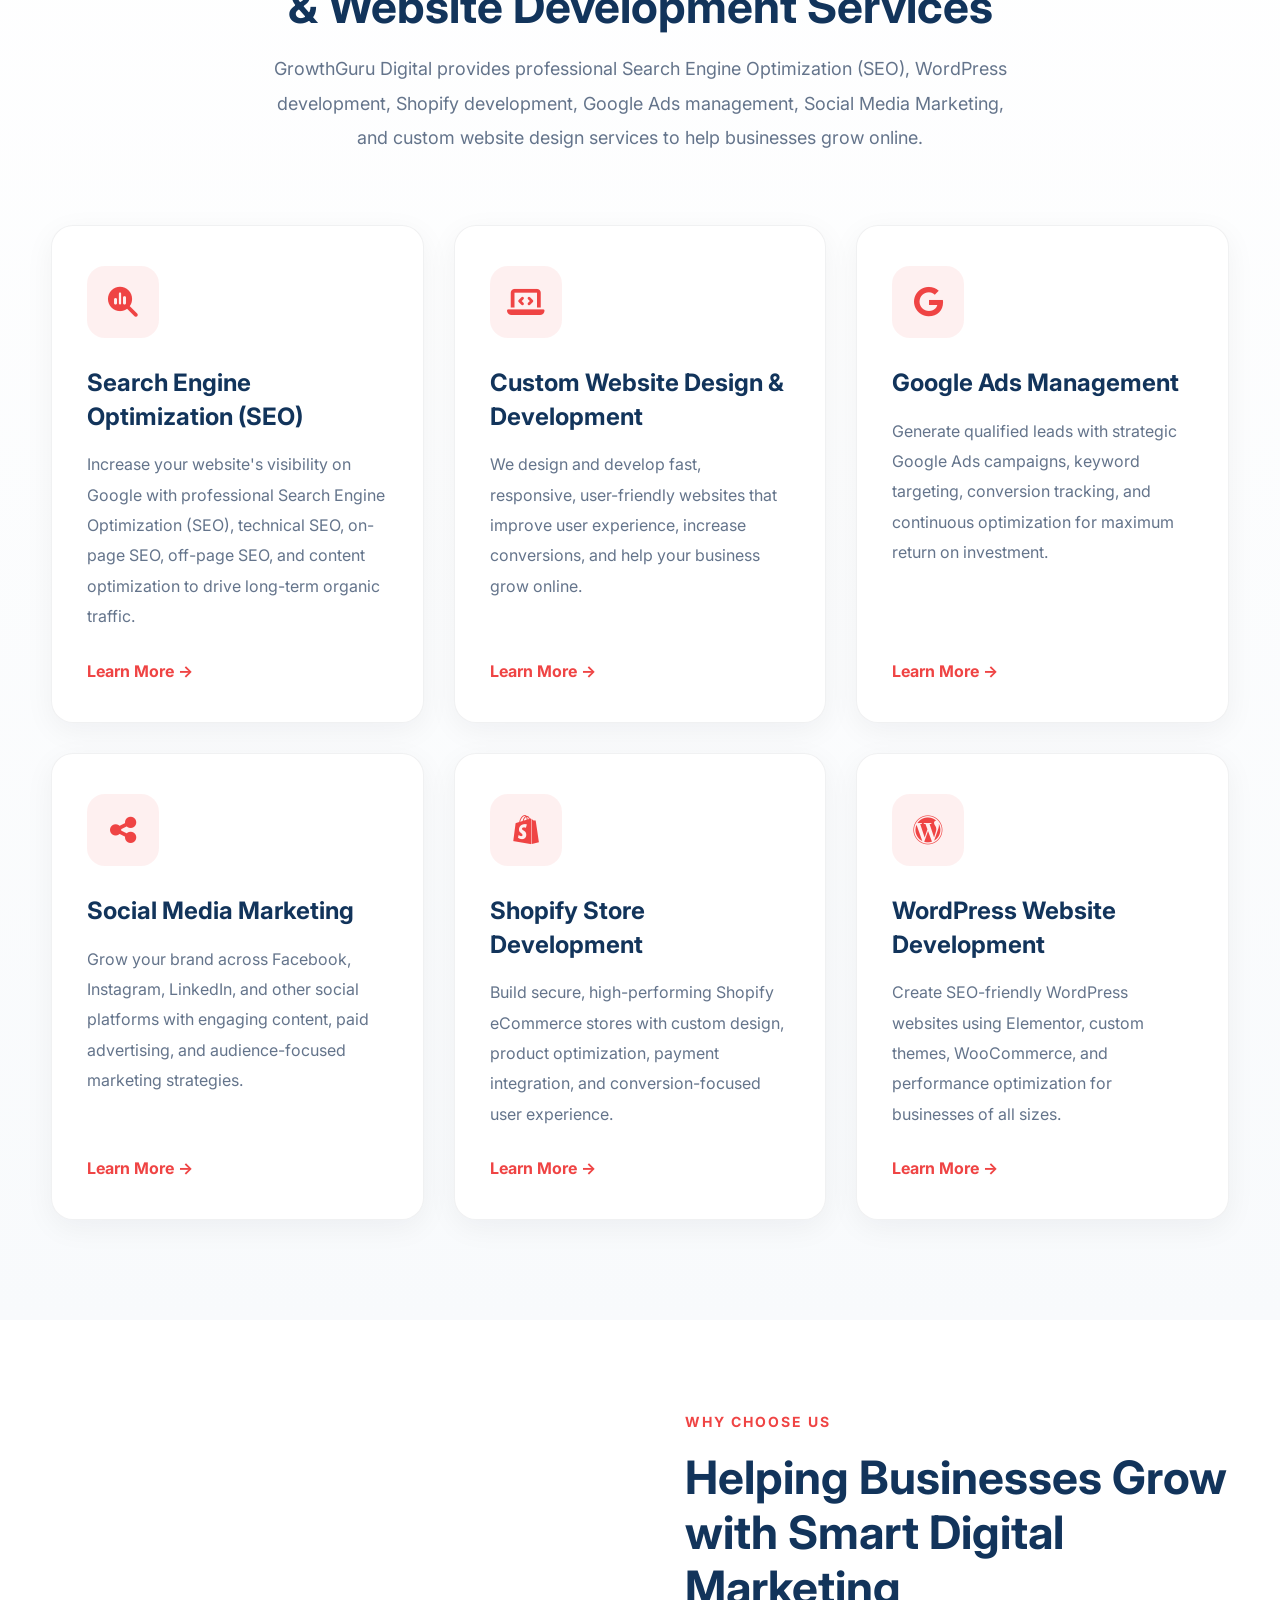
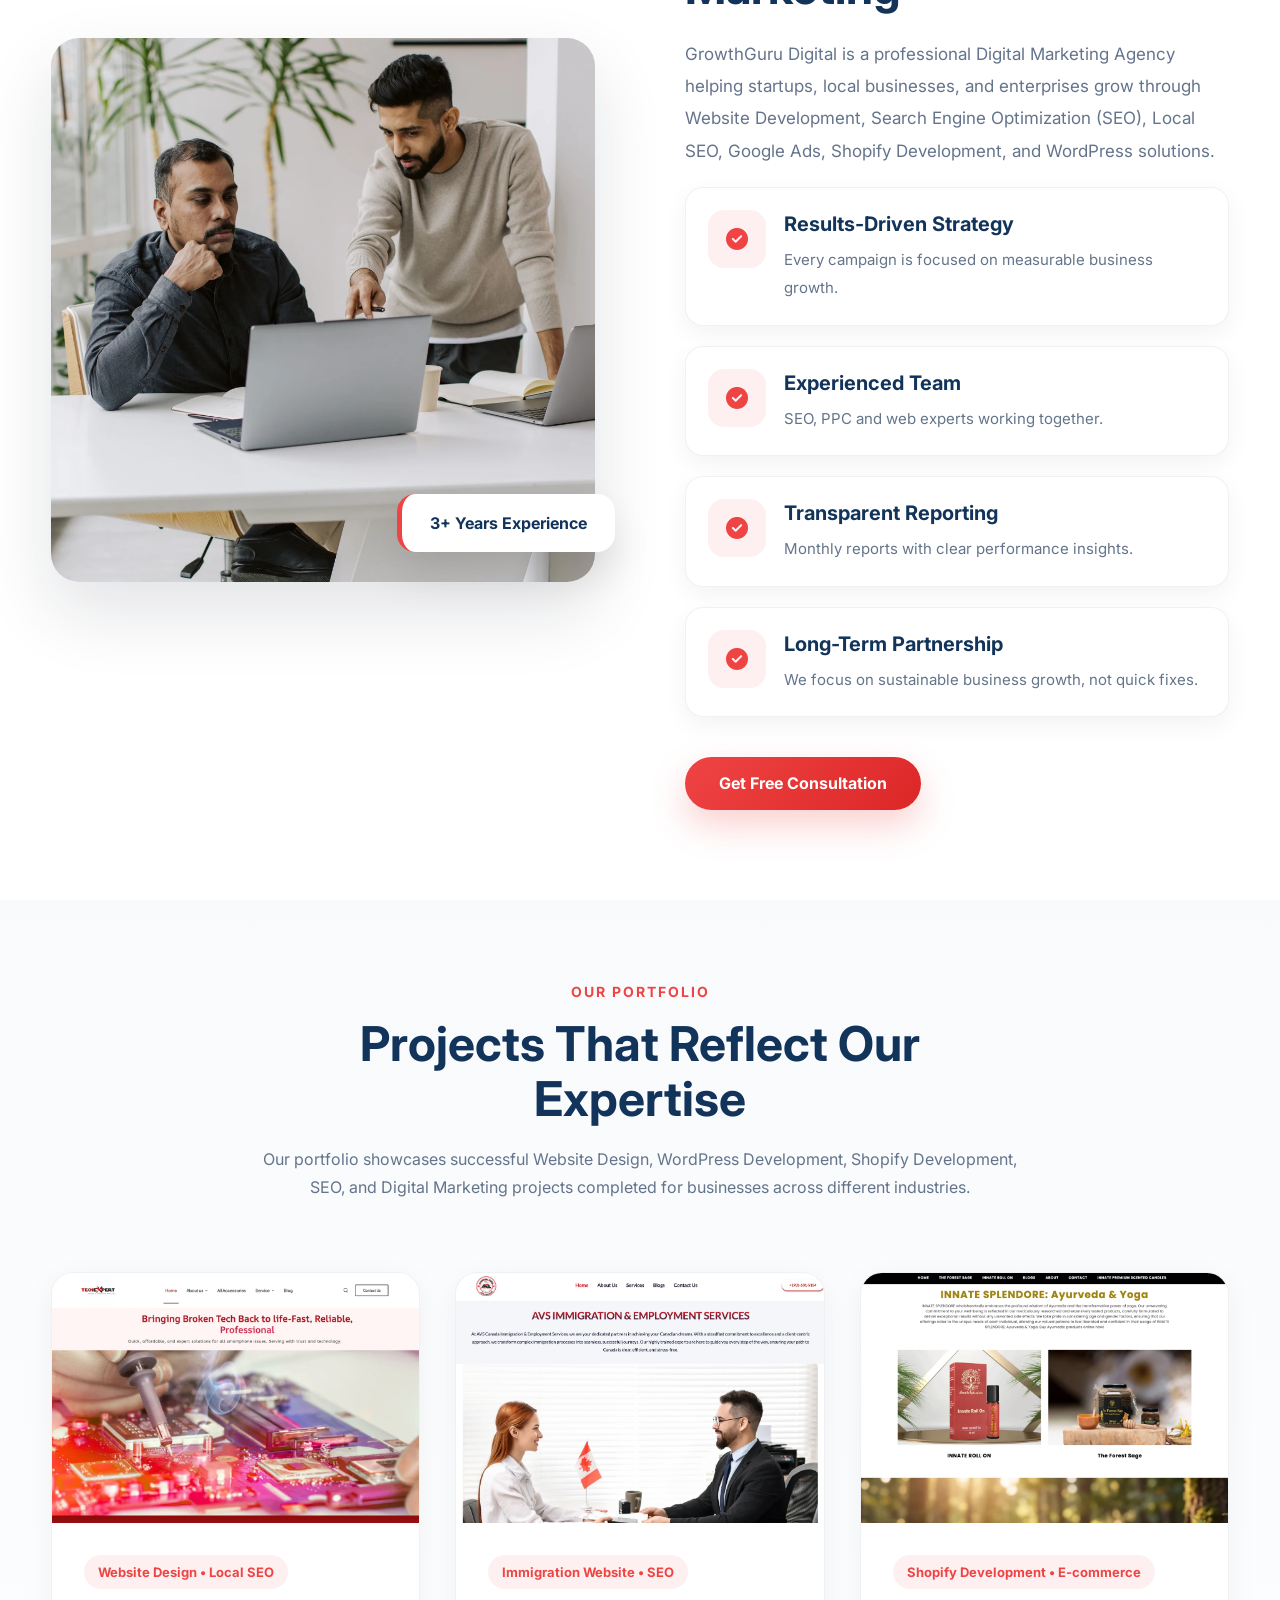
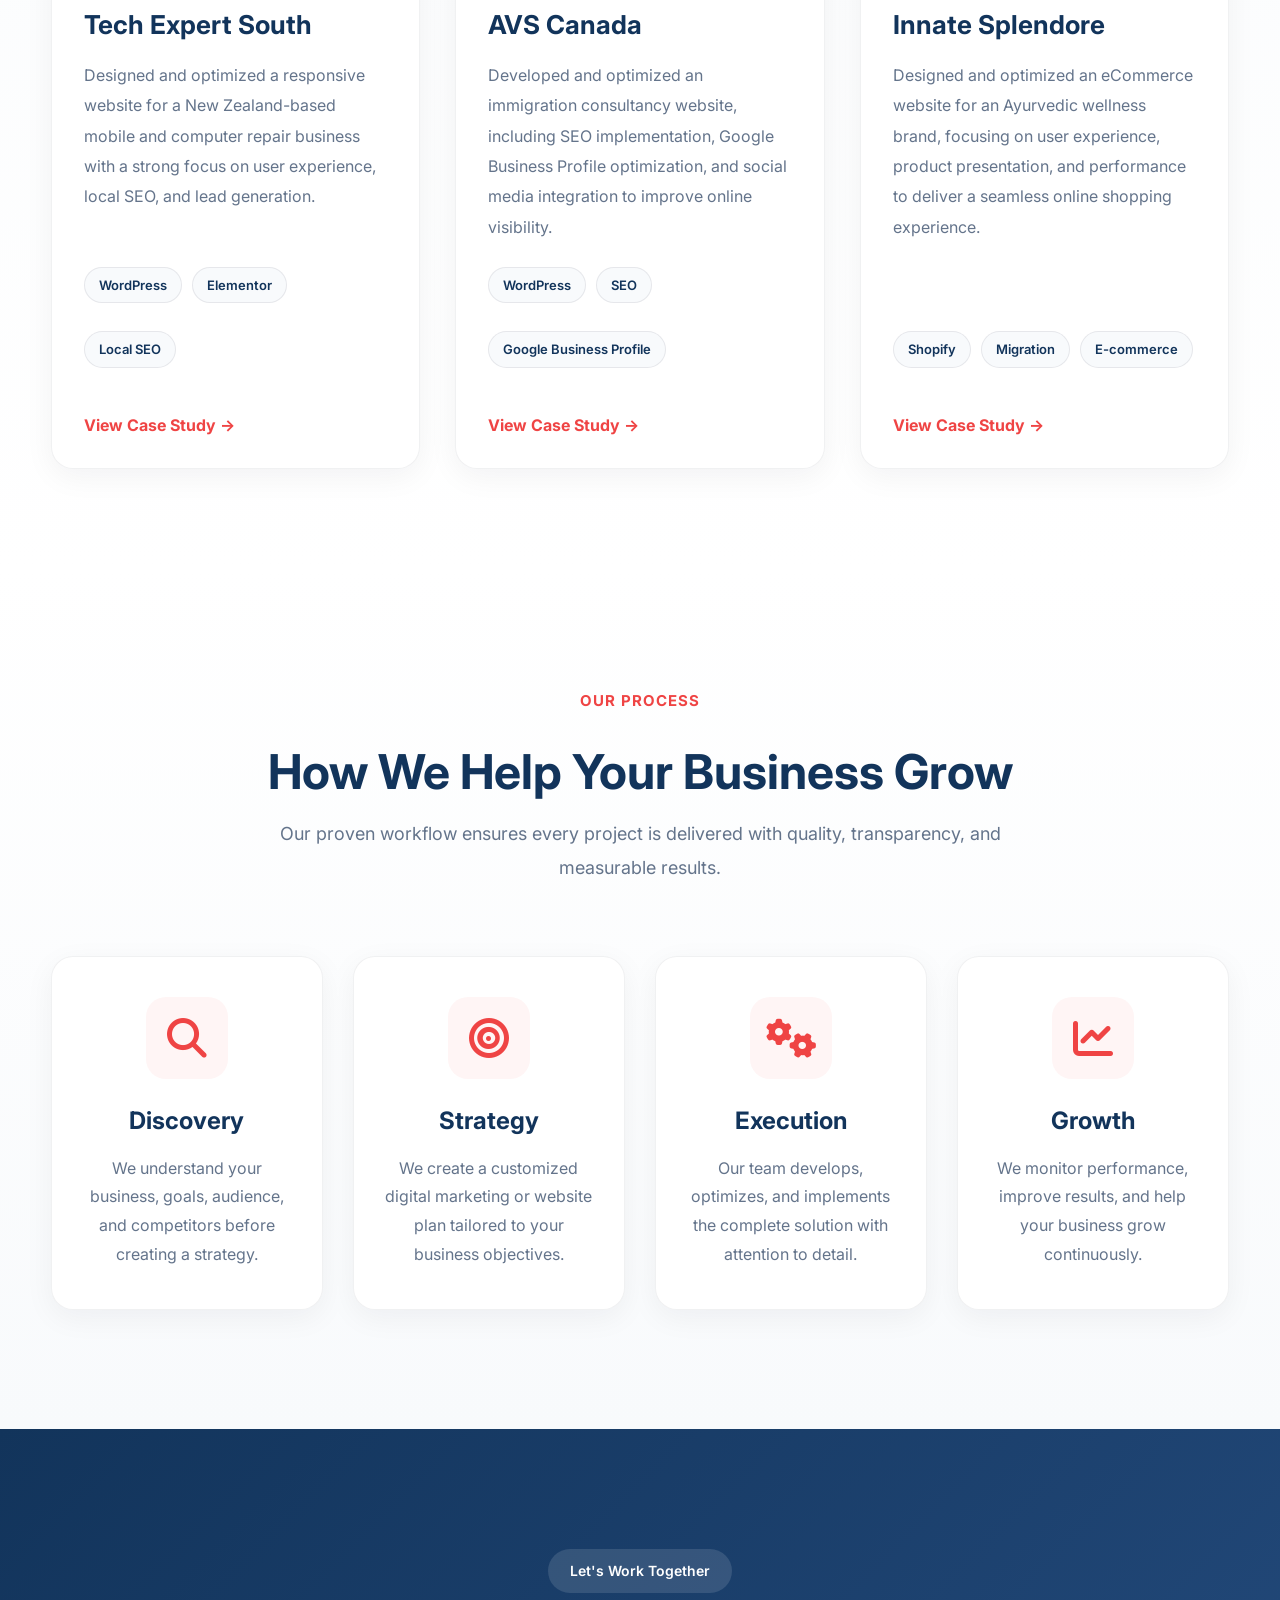
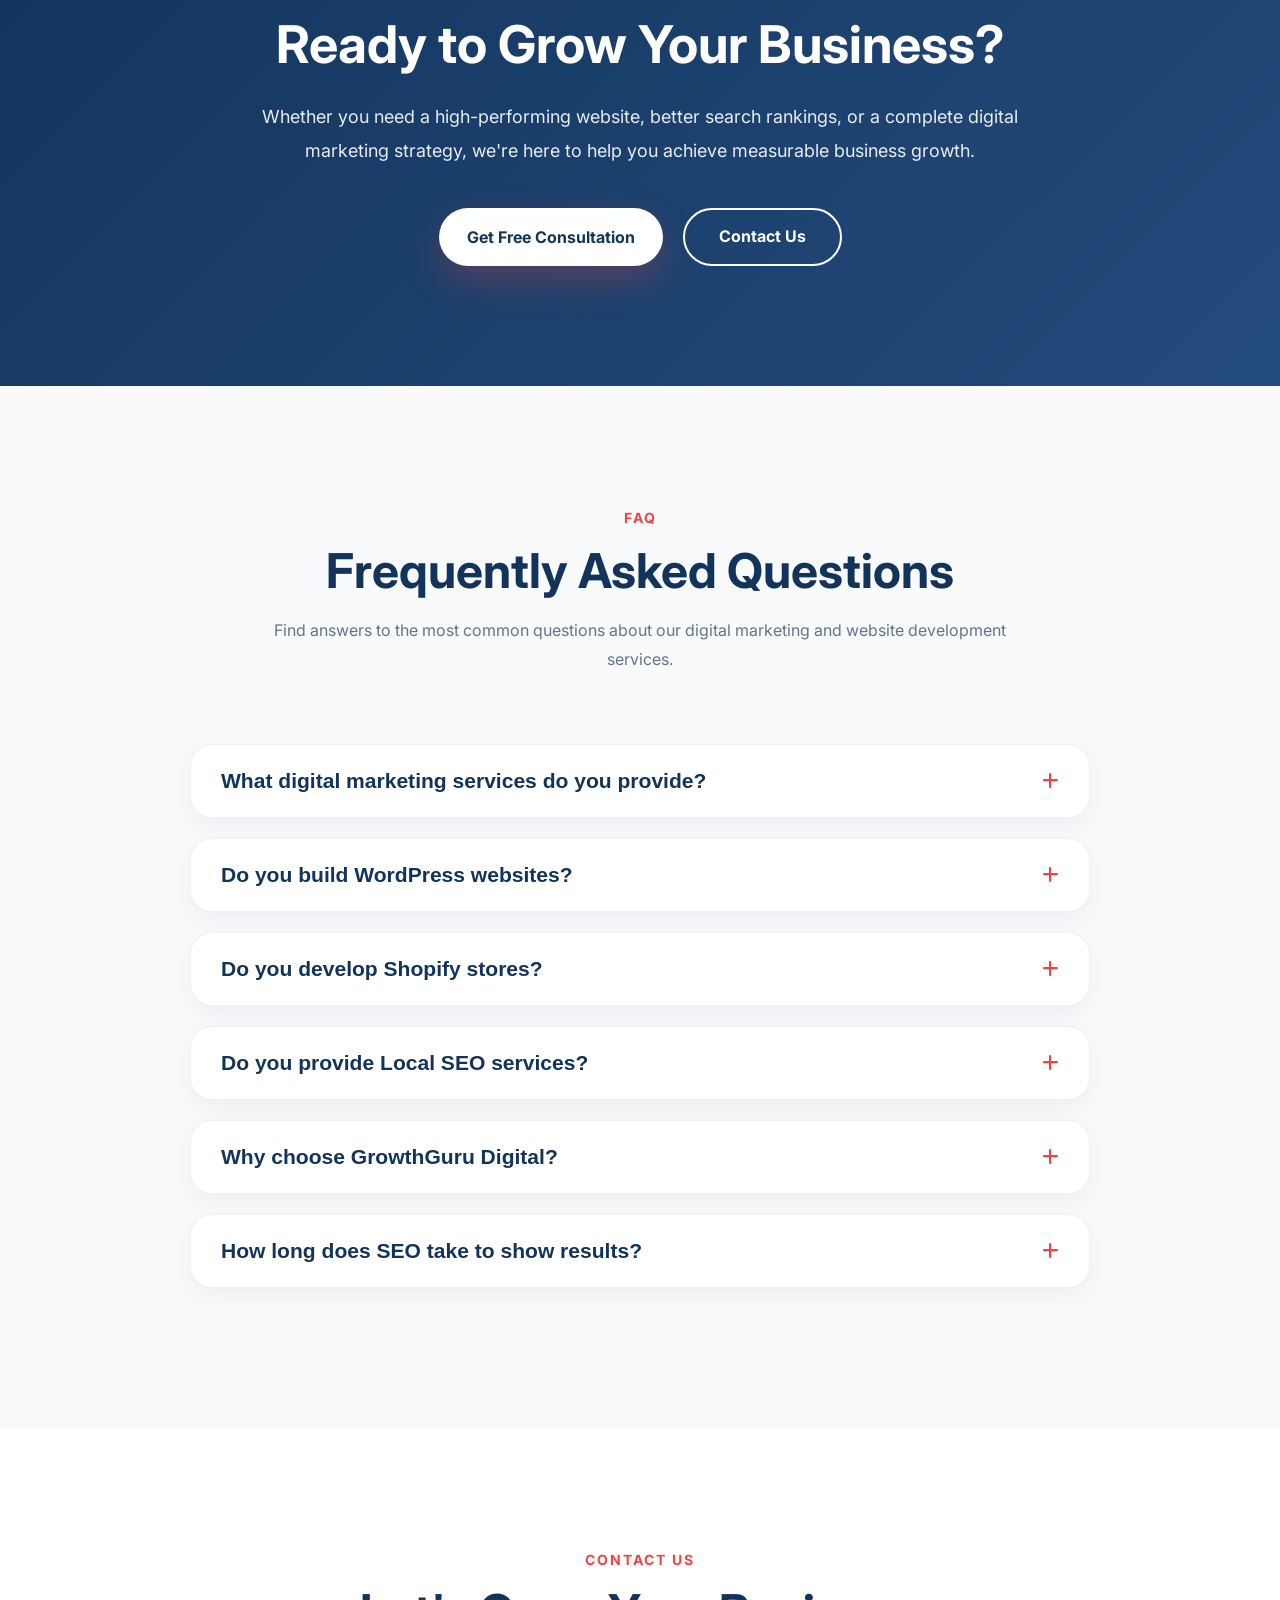
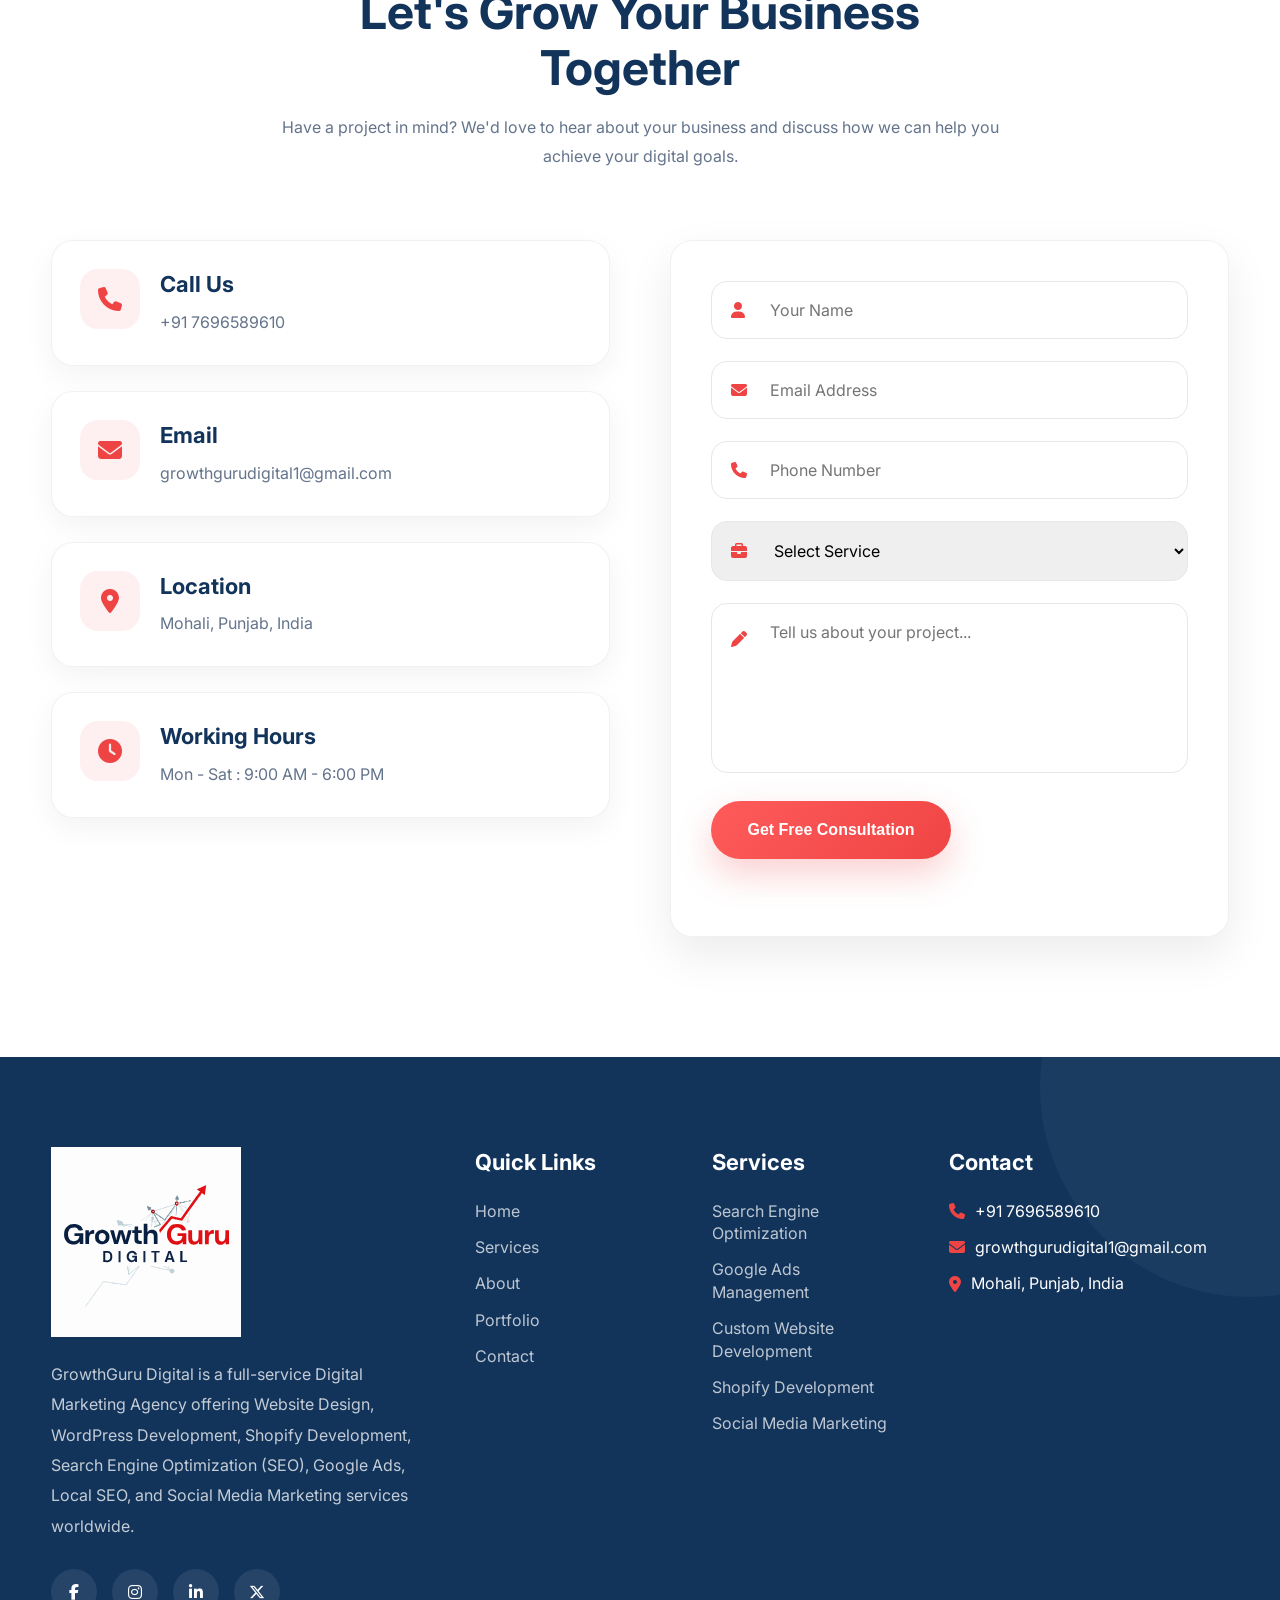
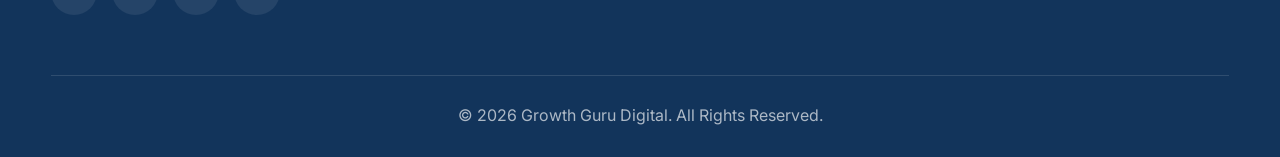
==== commit 9b163522: "Implement Google Review Popup in index.html Added Google Review Popup to the HTML structure." ====
--- a/index.html
+++ b/index.html
@@ -1566,12 +1566,13 @@
         header.classList.remove("scrolled");
 
     }
-
 });
 </script>
-   <!-- Google Review Popup -->
+
+<!-- Google Review Popup -->
 <div id="reviewPopup" class="review-popup">
   <div class="review-box">
+
     <button class="close-review">&times;</button>
 
     <img src="image/google-logo.png" alt="Google" class="google-logo">
@@ -1585,9 +1586,11 @@
     <a href="https://g.page/r/CSD-S6kl-Wi4EBM/review" target="_blank">
       Review on Google
     </a>
+
   </div>
 </div>
-</script>
+
 <!-- ================= END REVIEW POPUP ================= -->
+
 </body>
 </html>
--- a/css/style.css
+++ b/css/style.css
@@ -3461,24 +3461,82 @@
 section {
     overflow-x: hidden;
 }
-.google-review-btn{
-    display:inline-flex;
-    align-items:center;
-    gap:10px;
-    background:#ffffff;
-    color:#202124;
-    border:2px solid #dadce0;
-    padding:14px 26px;
-    border-radius:10px;
-    text-decoration:none;
-    font-weight:600;
-    transition:.3s;
-    box-shadow:0 8px 20px rgba(0,0,0,.08);
-}
-
-.google-review-btn:hover{
-    background:#4285F4;
-    color:#fff;
-    border-color:#4285F4;
-    transform:translateY(-2px);
-}
+
+.review-popup{
+position:fixed;
+bottom:20px;
+right:20px;
+z-index:9999;
+animation:slideUp .7s;
+}
+
+.review-box{
+width:260px;
+padding:18px;
+background:rgba(255,255,255,.95);
+backdrop-filter:blur(12px);
+border-radius:16px;
+box-shadow:0 10px 30px rgba(0,0,0,.18);
+text-align:center;
+position:relative;
+}
+
+.google-logo{
+height:28px;
+margin-bottom:8px;
+}
+
+.review-box h4{
+margin:5px 0;
+font-size:18px;
+}
+
+.stars{
+color:#FFC107;
+font-size:22px;
+letter-spacing:2px;
+margin:8px 0;
+}
+
+.review-box p{
+font-size:14px;
+color:#666;
+margin-bottom:15px;
+}
+
+.review-box a{
+display:inline-block;
+padding:10px 18px;
+background:#4285F4;
+color:#fff;
+border-radius:8px;
+text-decoration:none;
+font-weight:600;
+transition:.3s;
+}
+
+.review-box a:hover{
+background:#1b66d1;
+}
+
+.close-review{
+position:absolute;
+top:8px;
+right:10px;
+border:none;
+background:none;
+font-size:22px;
+cursor:pointer;
+color:#777;
+}
+
+@keyframes slideUp{
+from{
+opacity:0;
+transform:translateY(40px);
+}
+to{
+opacity:1;
+transform:translateY(0);
+}
+}
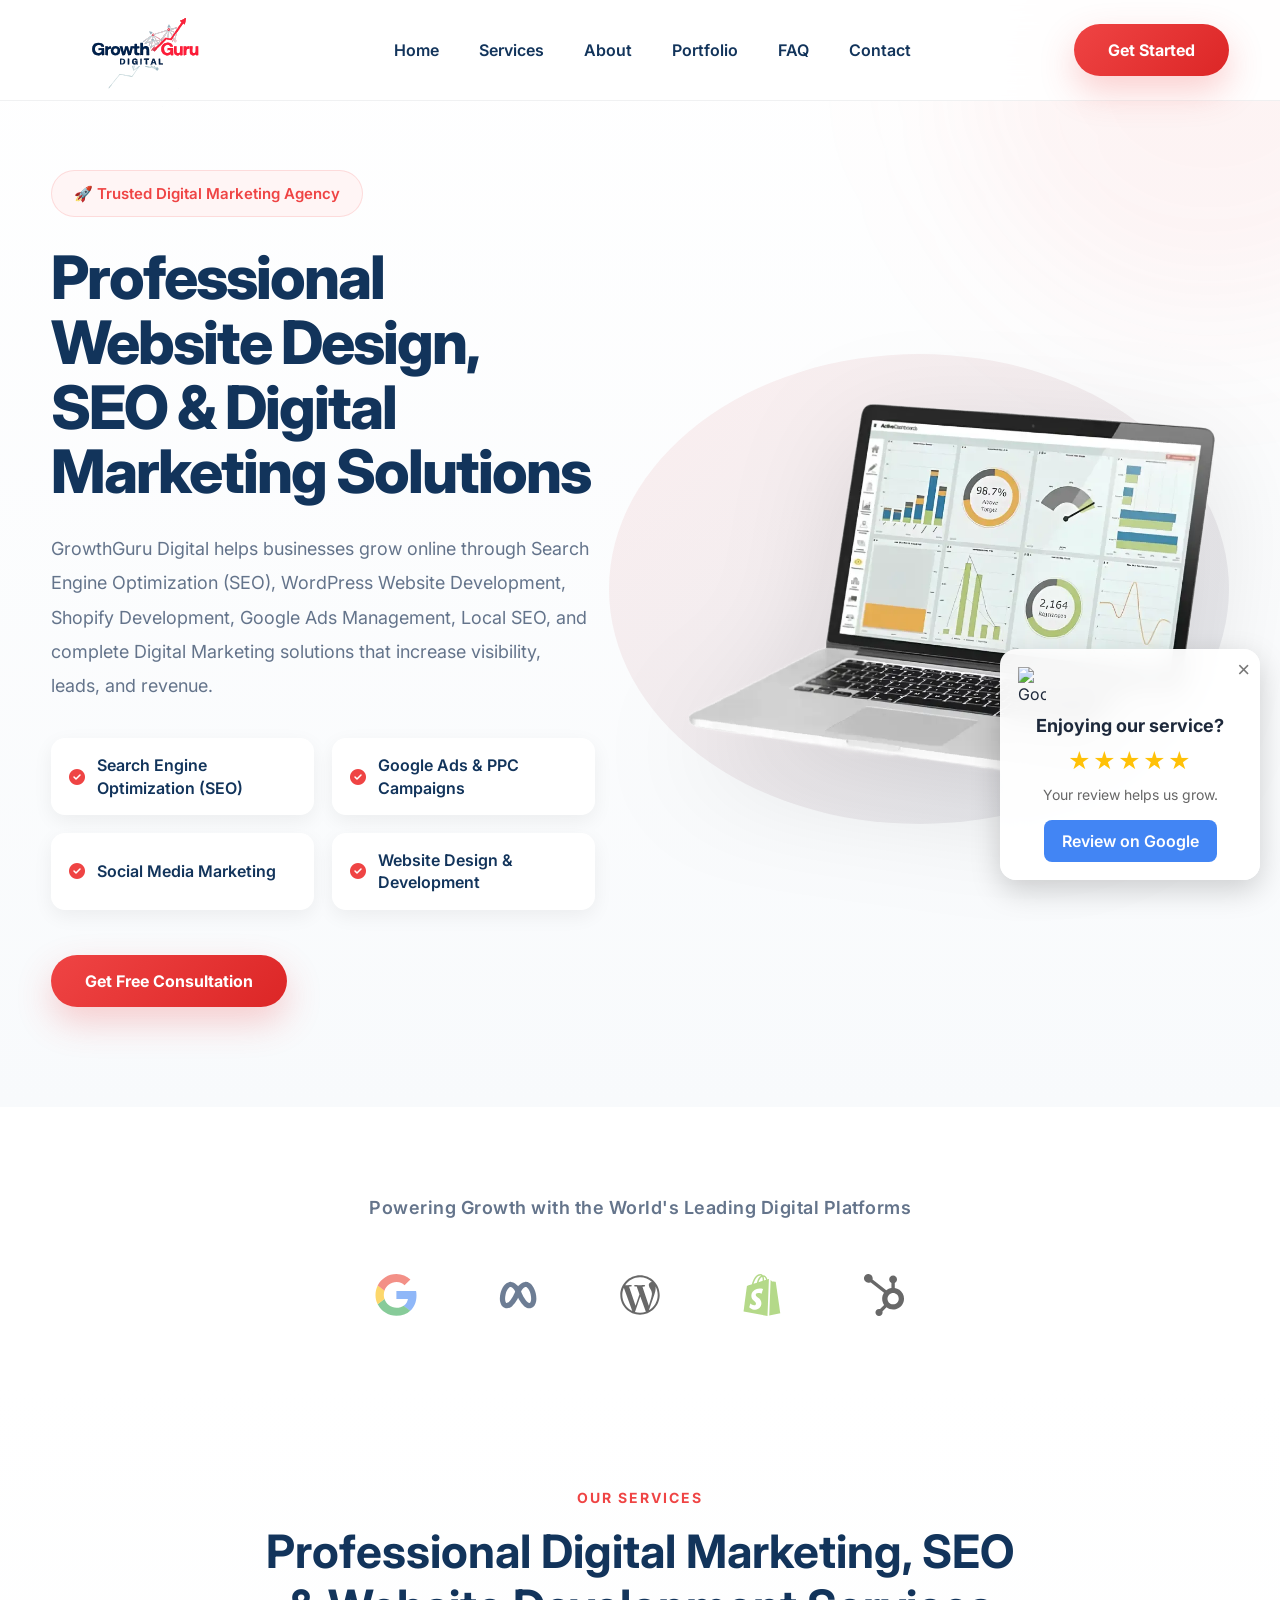
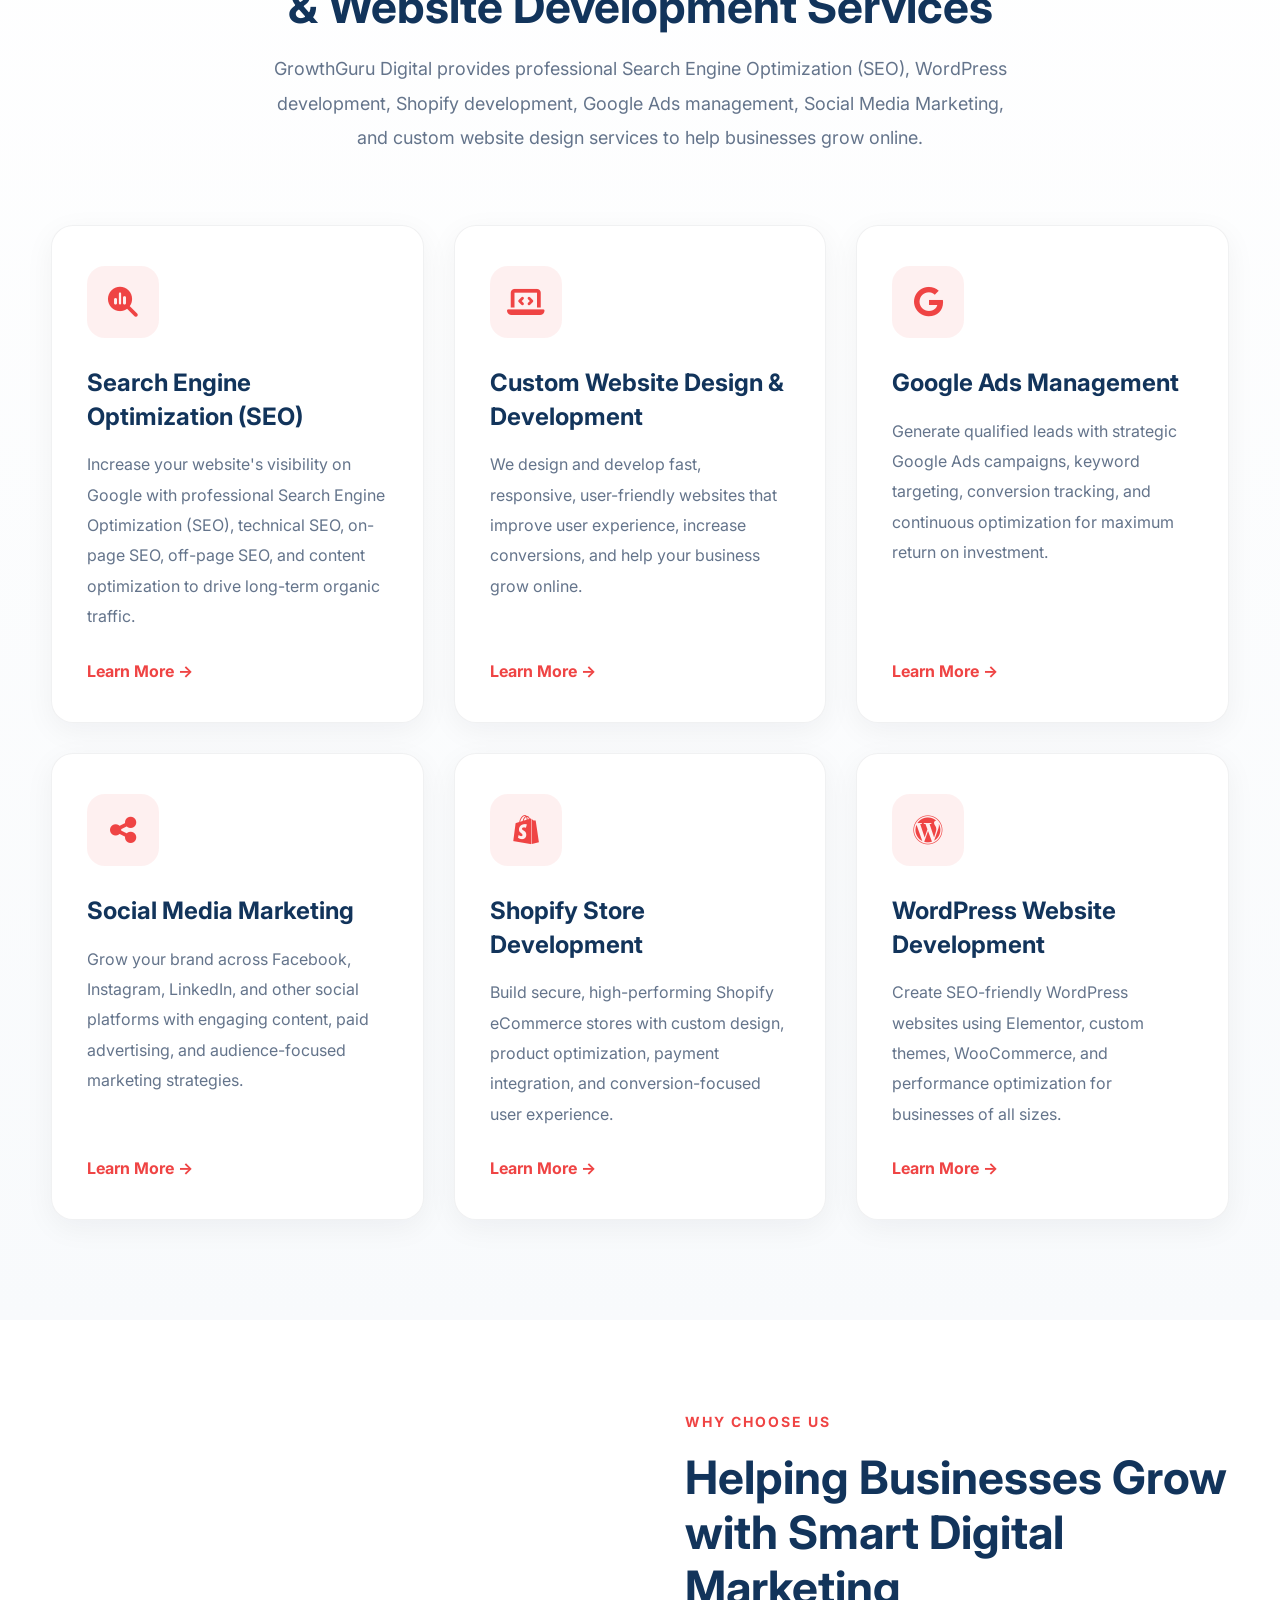
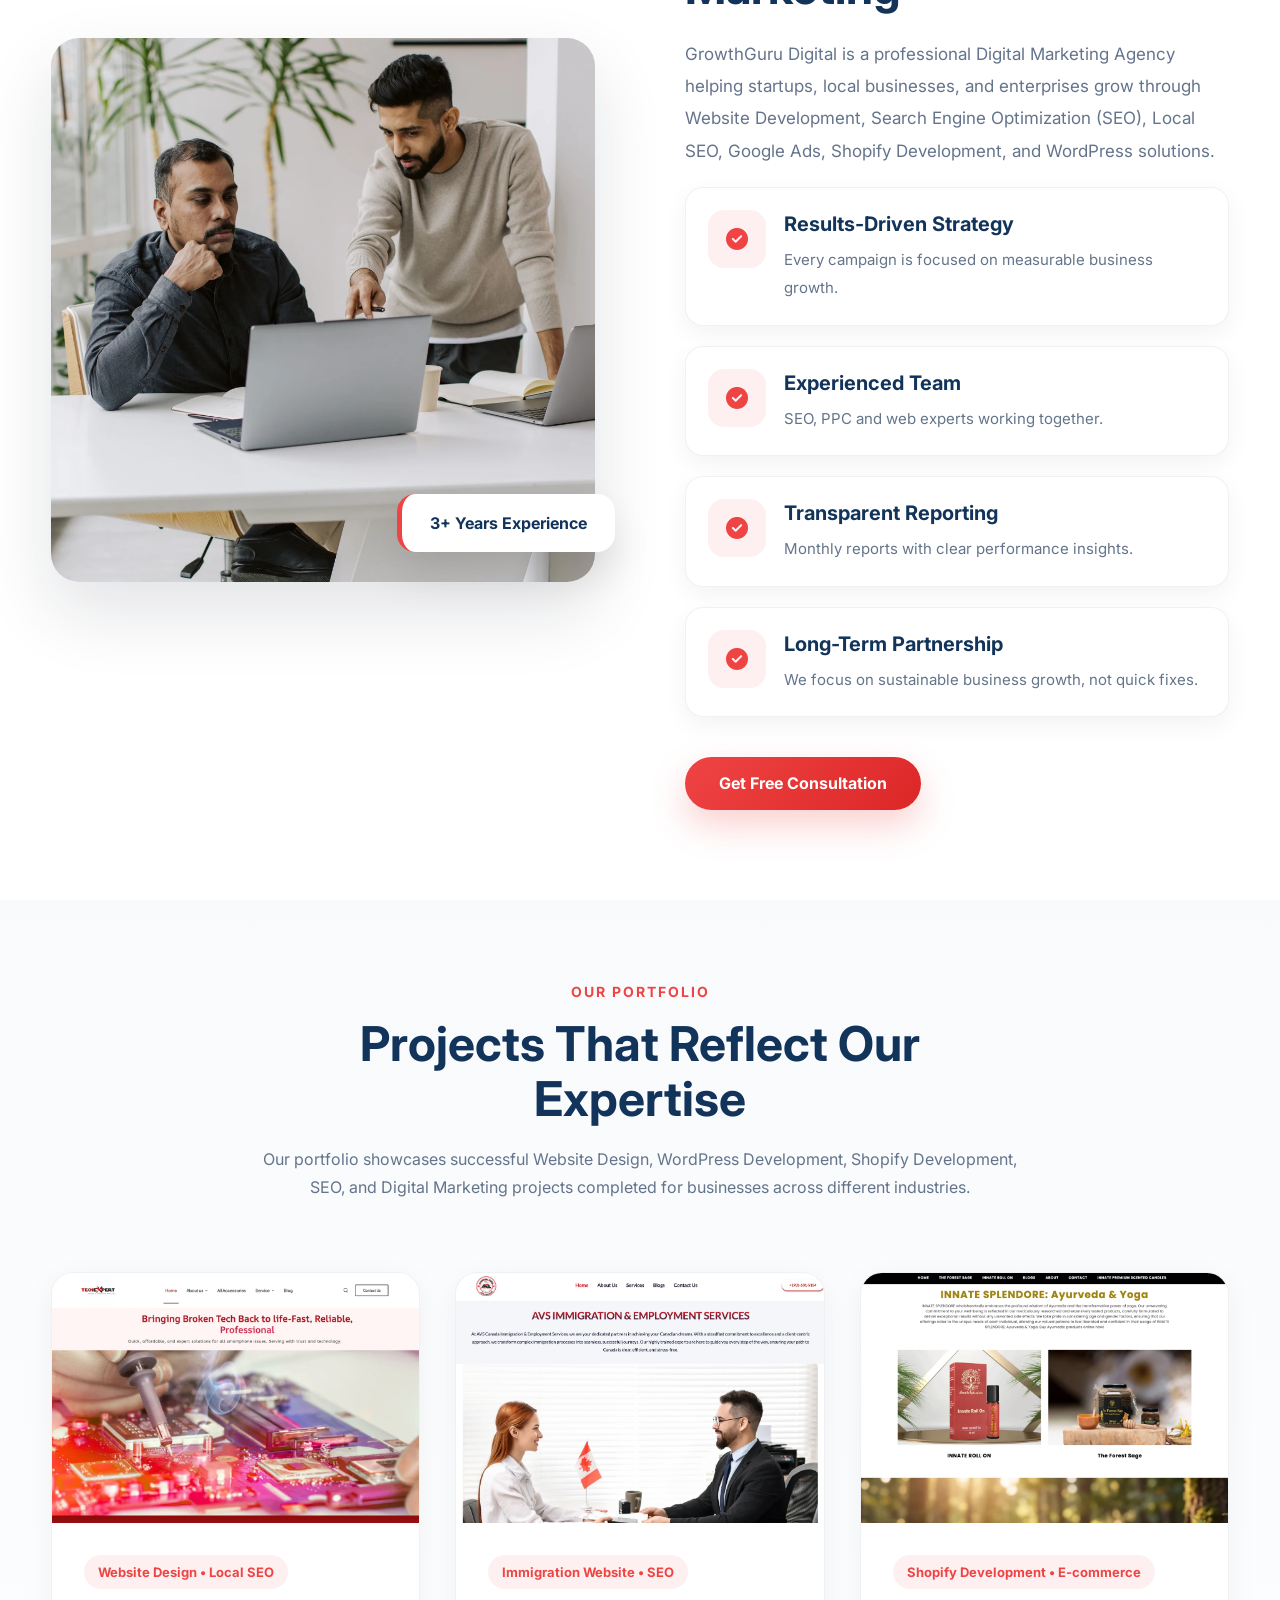
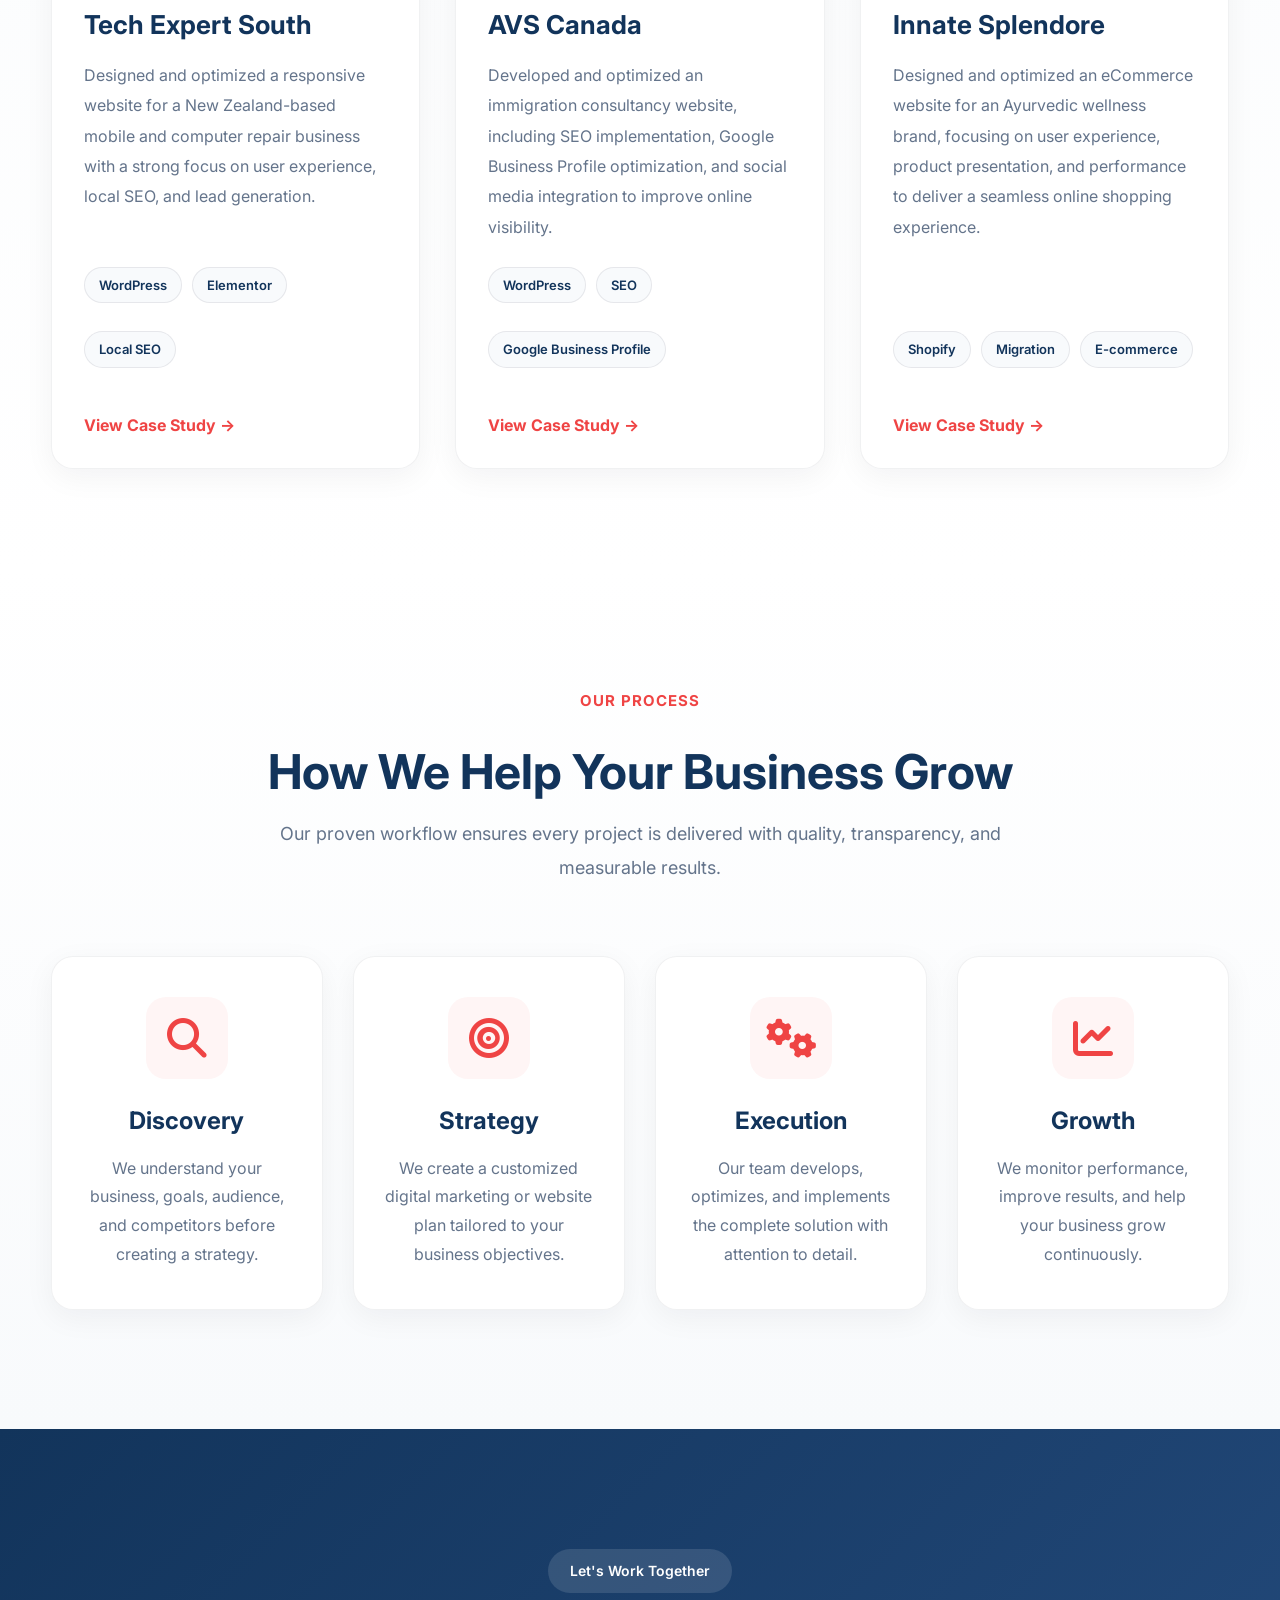
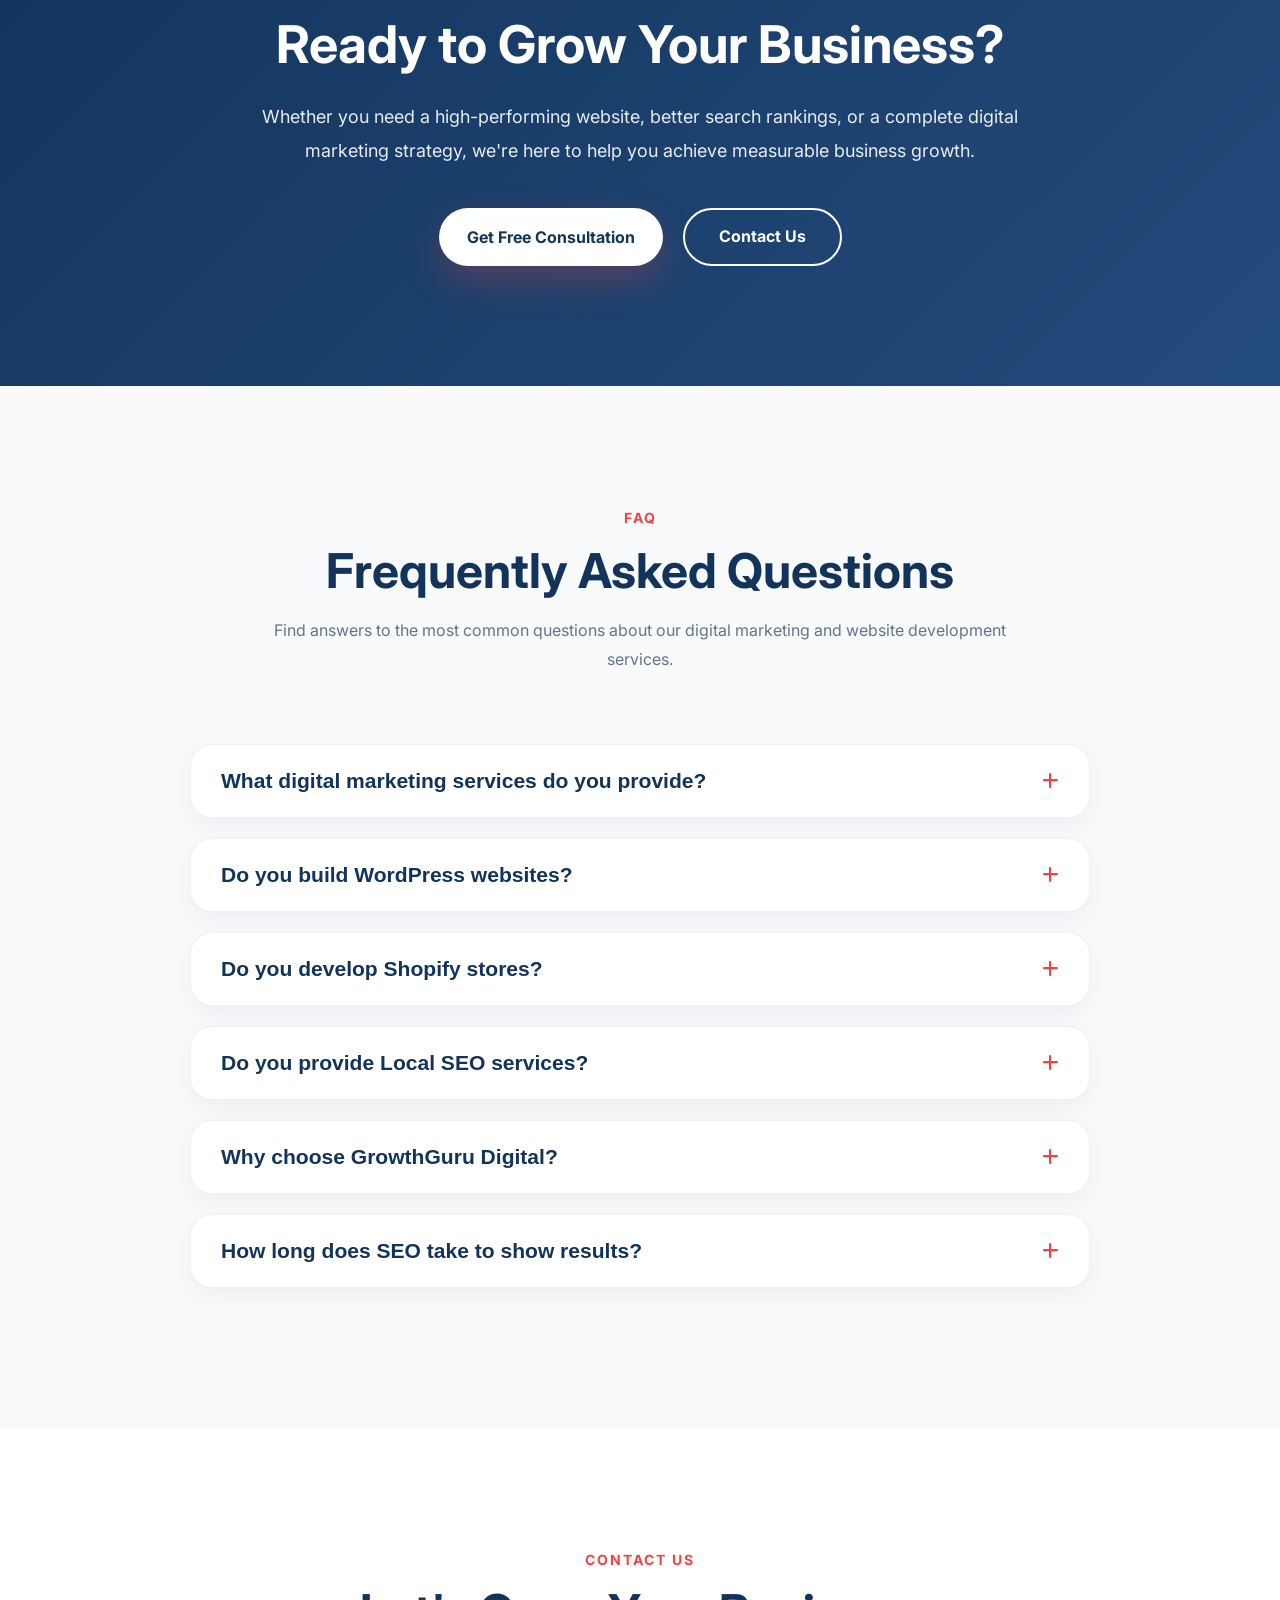
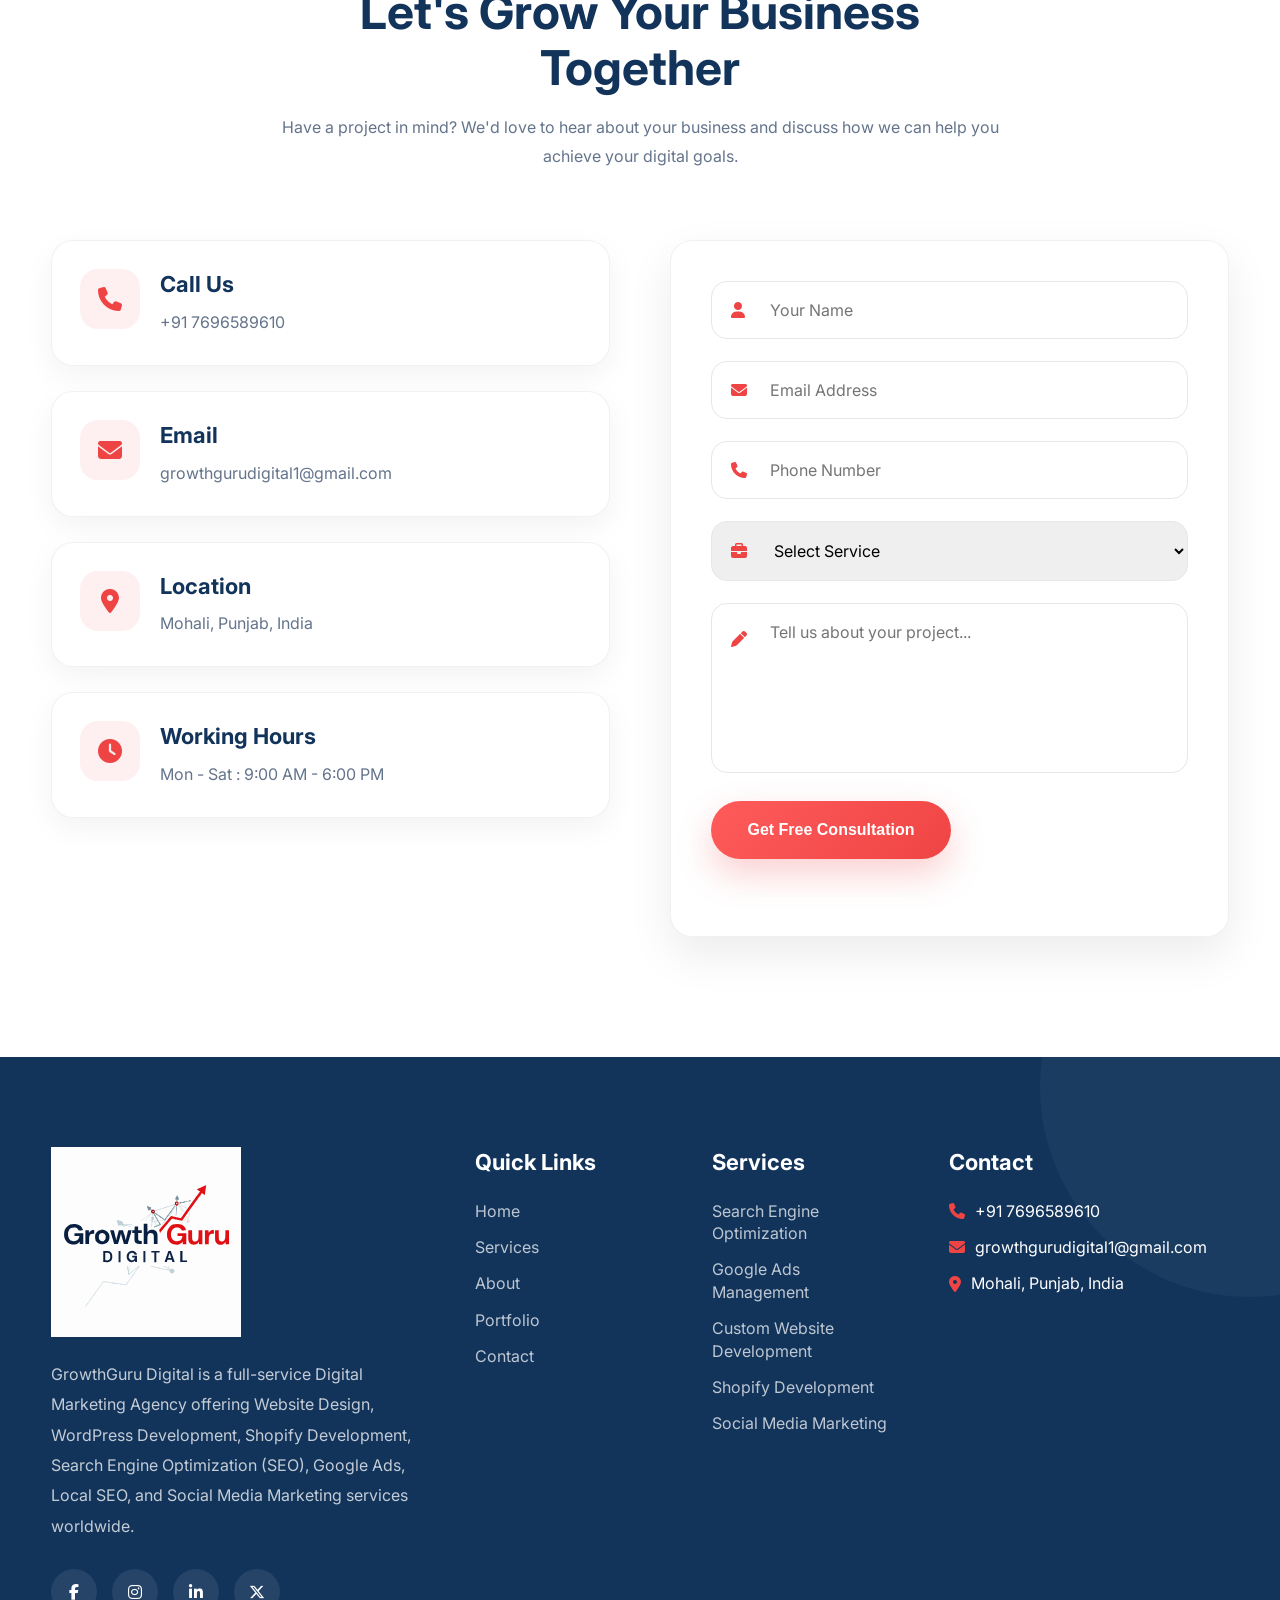
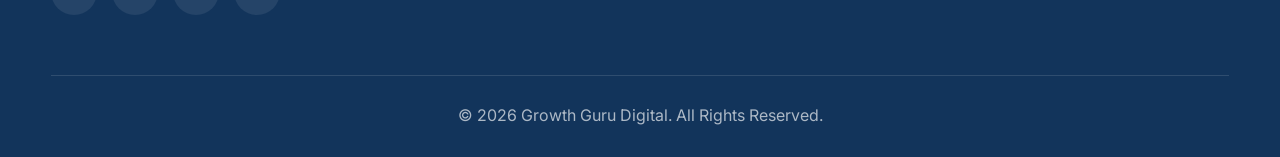
==== commit a44de30c: "Update Open Graph and Twitter image links" ====
--- a/index.html
+++ b/index.html
@@ -47,7 +47,7 @@
     <meta property="og:type" content="website">
     <meta property="og:title" content="GrowthGuru Digital">
     <meta property="og:description" content="Professional Website Design, SEO, Local SEO & Digital Marketing Services.">
-    <meta property="og:image" content="https://growthgurudigital.com/image/og-image.jpg">
+    <meta property="og:image" content="https://growthgurudigital.com/image/log.png">
     <meta property="og:url" content="https://growthgurudigital.com/">
     <meta property="og:site_name" content="GrowthGuru Digital">
 
@@ -55,7 +55,7 @@
     <meta name="twitter:card" content="summary_large_image">
     <meta name="twitter:title" content="GrowthGuru Digital">
     <meta name="twitter:description" content="Professional Website Design, SEO & Digital Marketing Agency">
-    <meta name="twitter:image" content="image/og-image.jpg">
+    <meta name="twitter:image" content="image/log.png">
 
     <!-- Performance -->
     <link rel="preconnect" href="https://fonts.googleapis.com">
@@ -1575,7 +1575,7 @@
 
     <button class="close-review">&times;</button>
 
-    <img src="image/google-logo.png" alt="Google" class="google-logo">
+    <img src="https://www.gstatic.com/images/branding/product/1x/googleg_32dp.png" alt="Google" class="google-logo">
 
     <h4>Enjoying our service?</h4>
 
--- a/css/style.css
+++ b/css/style.css
@@ -3482,13 +3482,15 @@
 }
 
 .google-logo{
-height:28px;
+width:28px;
+height:auto;
 margin-bottom:8px;
 }
 
 .review-box h4{
 margin:5px 0;
 font-size:18px;
+font-weight:700;
 }
 
 .stars{
@@ -3502,6 +3504,7 @@
 font-size:14px;
 color:#666;
 margin-bottom:15px;
+line-height:1.4;
 }
 
 .review-box a{
@@ -3530,6 +3533,51 @@
 color:#777;
 }
 
+/* Mobile */
+@media (max-width:768px){
+
+.review-popup{
+bottom:12px;
+right:12px;
+}
+
+.review-box{
+width:200px;
+padding:12px;
+border-radius:14px;
+}
+
+.google-logo{
+width:22px;
+}
+
+.review-box h4{
+font-size:16px;
+}
+
+.stars{
+font-size:18px;
+margin:6px 0;
+}
+
+.review-box p{
+font-size:12px;
+margin-bottom:10px;
+}
+
+.review-box a{
+padding:8px 12px;
+font-size:13px;
+}
+
+.close-review{
+font-size:18px;
+top:6px;
+right:8px;
+}
+
+}
+
 @keyframes slideUp{
 from{
 opacity:0;
